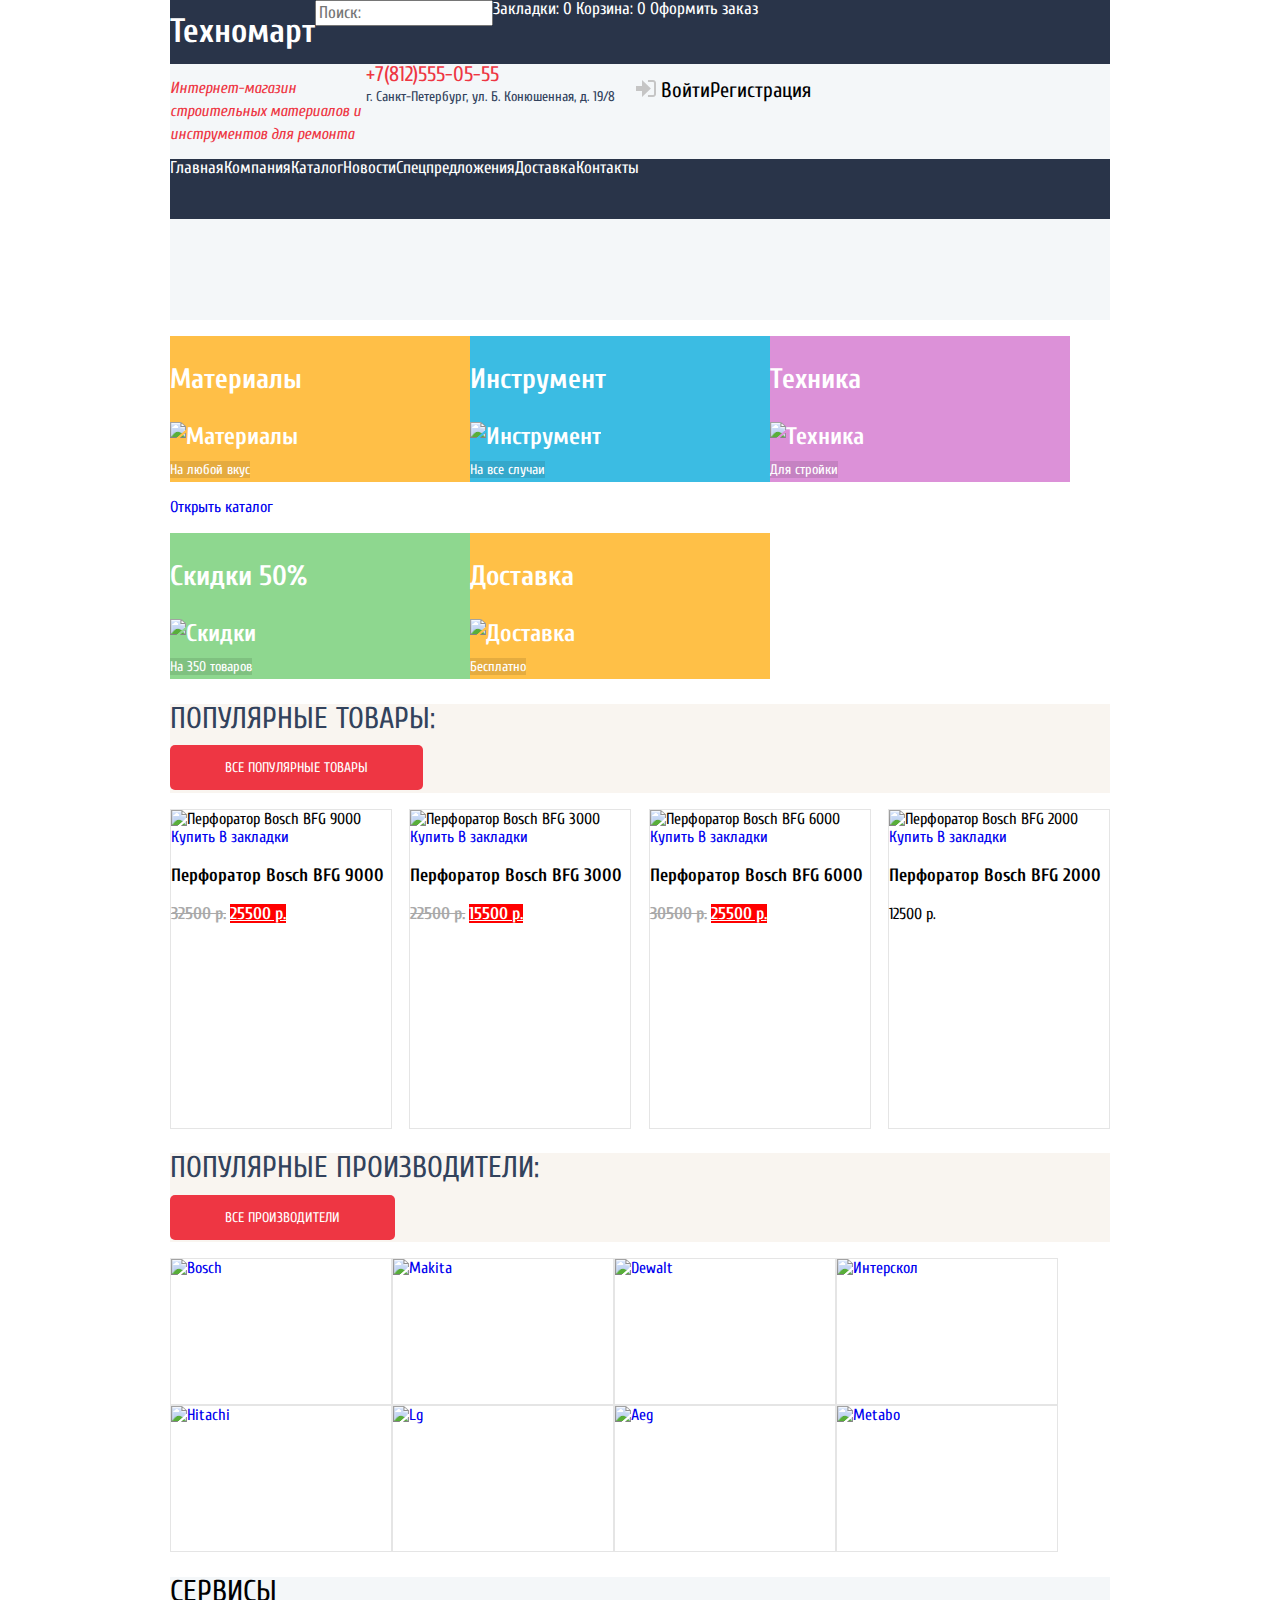
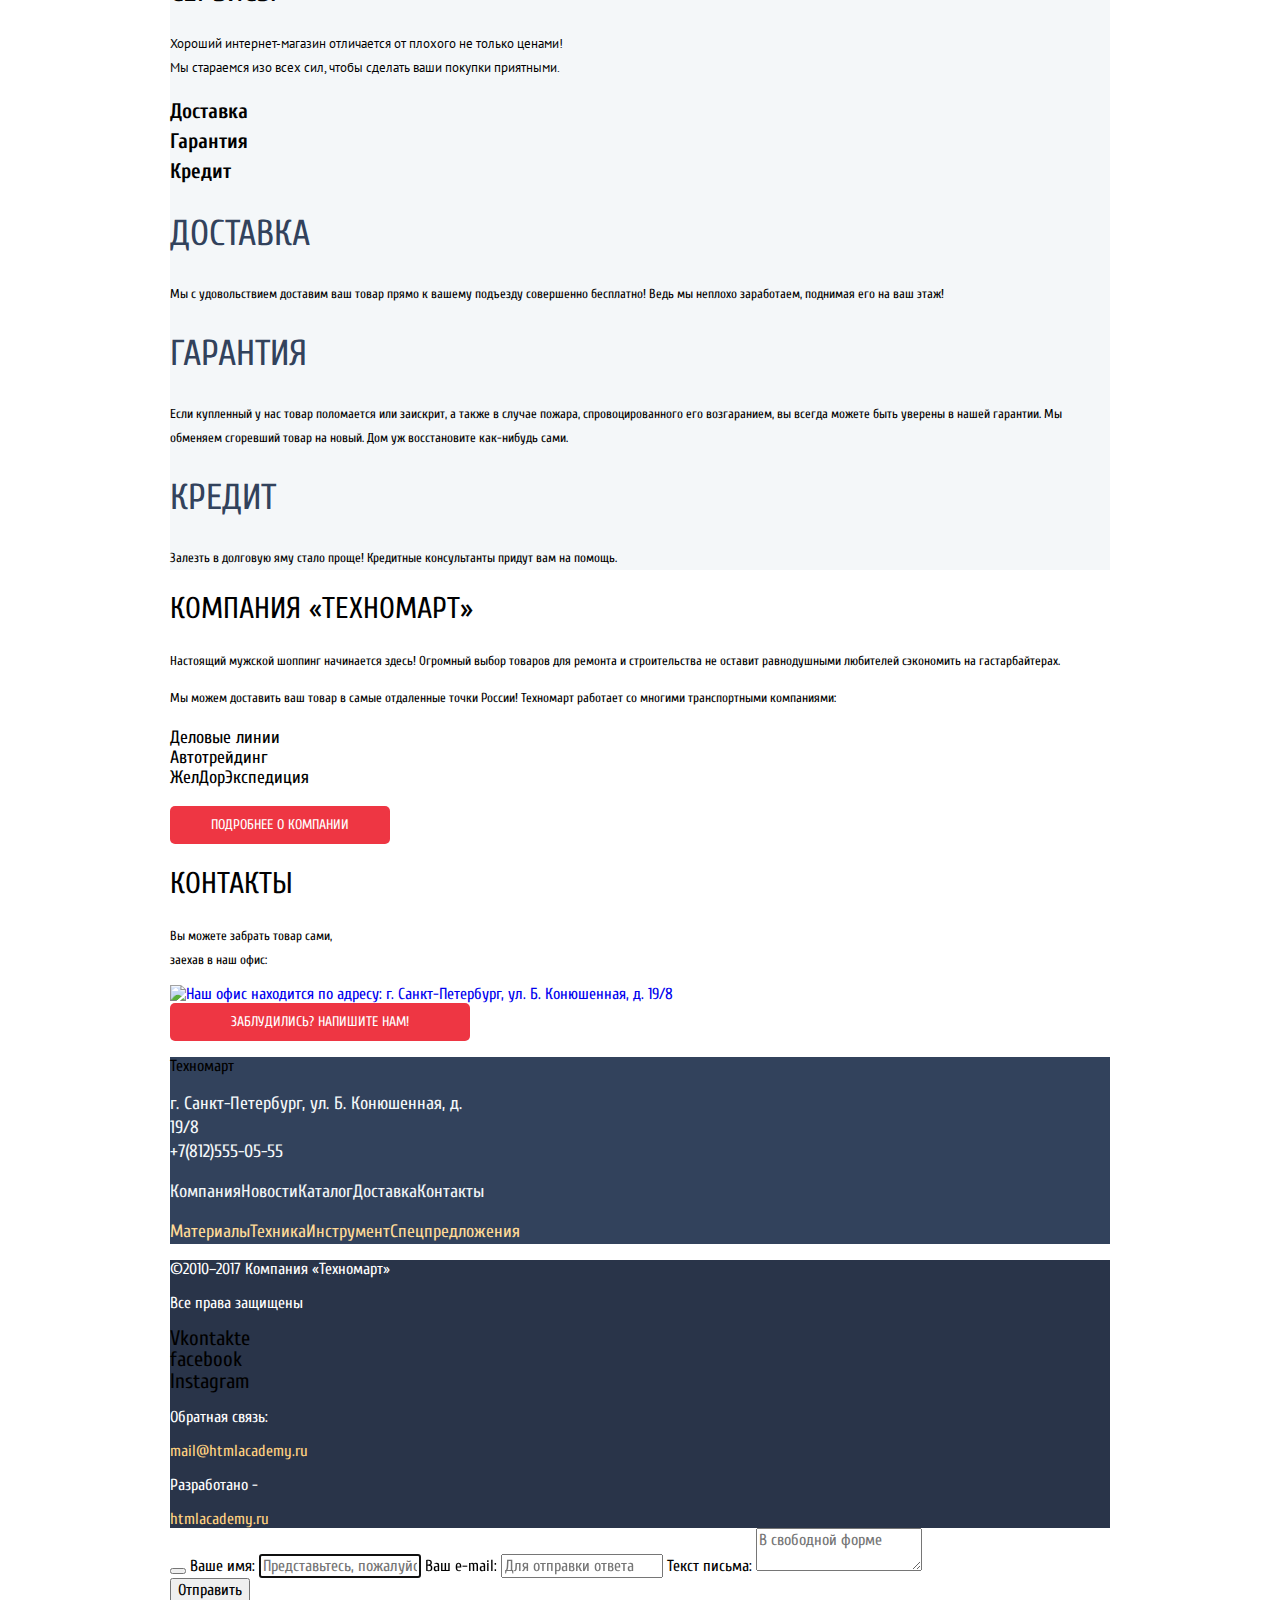
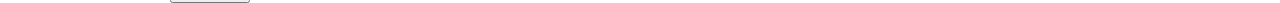
==== index.html @ 0d4d7a2b "Базовая стилизация" ====
<!DOCTYPE html>
<html lang="ru">

<head>
  <meta charset="utf-8">
  <title>HTML Academy: Техномарт</title>
  <link href="https://fonts.googleapis.com/css?family=Cuprum:400,400i,700,700i&display=swap&subset=cyrillic"
    rel="stylesheet">
  <link href="https://fonts.googleapis.com/css?family=PT+Sans:400,400i,700,700i&display=swap&subset=cyrillic"
    rel="stylesheet">
  <link rel="stylesheet" href="css/normalize.css">
  <link rel="stylesheet" href="css/style.css">
</head>

<body>
  <header class="main-header">
    <section class="header-top">
      <h1>Техномарт</h1>
      <form action="#" method="GET">
        <input type="search" placeholder="Поиск:">
      </form>
      <div class="buy-content">
        <a href="#">Закладки: 0</a>
        <a href="#">Корзина: 0</a>
        <a href="#">Оформить заказ</a>
      </div>
    </section>
    <section>
      <div class="header-middle">
        <h2 class="store-description">Интернет-магазин строительных материалов и инструментов для ремонта</h2>
        <div class="header-contats">
          <a href="tel:+78125550555">+7(812)555-05-55</a>
          <address class="header-address">г. Санкт-Петербург, ул. Б. Конюшенная, д. 19/8</address>
        </div>
        <ul class="user-navigation">
          <li>
            <a href="#">
              <svg version="1.1" x="0px" y="0px" width="20px" height="17px" viewBox="0 0 20 17"
                enable-background="new 0 0 20 17" xml:space="preserve">
                <g>
                  <polygon fill="#c5c5c5" points="14.875,8.5 6,0 6,6 0,6 0,11 6,11 6,17 	"></polygon>
                </g>
                <path fill="#c5c5c5" d="M16.986,15.01h-5.027V17h5.027c2.178,0,3.004-1.81,3.029-3.026V3.028C19.99,1.811,19.164,0,16.986,0h-5.027
							v1.99h5.027c0.839,0,0.992,0.681,1.01,1.057v10.904C17.979,14.327,17.825,15.01,16.986,15.01z"></path>
              </svg>
              <span>Войти</span>
            </a>
          </li>
          <li><a href="#">Регистрация</a></li>
        </ul>
      </div>
      <nav class="main-navigation">
        <ul class="site-navigation">
          <li><a>Главная</a></li>
          <li><a href="#">Компания</a></li>
          <li><a href="catalog.html">Каталог</a></li>
          <li><a href="#">Новости</a></li>
          <li><a href="#">Спецпредложения</a></li>
          <li><a href="#">Доставка</a></li>
          <li><a href="#">Контакты</a></li>
        </ul>
      </nav>
    </section>
  </header>
  <main>
    <section>
      <ul class="category">
        <li class="category-materials">
          <h3>Материалы</h3>
          <div class="block-category">
            <img src="img/icon-1.png" width="44" height="65" alt="Материалы">
          </div>
          <a href="#" class="button-category">На любой вкус</a>
        </li>
        <li class="category-tools">
          <h3>Инструмент</h3>
          <div>
            <img src="img/icon-2.png" width="75" height="61" alt="Инструмент">
          </div>
          <a href="#" class="button-category">На все случаи</a>
        </li>
        <li class="category-technics">
          <h3>Техника</h3>
          <div>
            <img src="img/icon-3.png" width="78" height="62" alt="Техника">
          </div>
          <a href="#" class="button-category">Для стройки</a>
        </li>
      </ul>
    </section>
    <section>
      <div class="slider">
        <!--Здесь будет слайдер с кнопками-->
        <a href="catalog.html">Открыть каталог</a>
      </div>
      <div>
        <ul class="category">
          <li class="category-discounts">
            <h3>Скидки 50%</h3>
            <div>
              <img src="img/icon-4.png" width="59" height="72" alt="Скидки">
            </div>
            <a href="#" class="button-category">На 350 товаров</a>
          </li>
          <li class="category-delivery">
            <h3>Доставка</h3>
            <div>
              <img src="img/icon-5.png" width="78" height="63" alt="Доставка">
            </div>
            <a href="#" class="button-category">Бесплатно</a>
          </li>
        </ul>
      </div>
    </section>
    <section>
      <div class="popular-product">
        <h2>Популярные товары:</h2>
        <a href="#">Все популярные товары</a>
      </div>
      <div class="popular-catalog">
        <ul class="catalog-list">
          <li class="catalog-item">
            <img src="img/bfg-9000.jpg" width="184" height="164" alt="Перфоратор Bosch BFG 9000">
            <div>
              <a href="#">Купить</a>
              <a href="#">В закладки</a>
            </div>
            <h3><a href="#" class="item-header">Перфоратор Bosch BFG 9000</a></h3>
            <del>32500 р.</del>
            <ins>25500 р.</ins>
          </li>
          <li class="catalog-item">
            <img src="img/bfg-3000.jpg" width="127" height="112" alt="Перфоратор Bosch BFG 3000">
            <div>
              <a href="#">Купить</a>
              <a href="#">В закладки</a>
            </div>
            <h3><a href="#" class="item-header">Перфоратор Bosch BFG 3000</a></h3>
            <del>22500 р.</del>
            <ins>15500 р.</ins>
          </li>
          <li class="catalog-item">
            <img src="img/bfg-6000.jpg" width="144" height="128" alt="Перфоратор Bosch BFG 6000">
            <div>
              <a href="#">Купить</a>
              <a href="#">В закладки</a>
            </div>
            <h3><a href="#" class="item-header">Перфоратор Bosch BFG 6000</a></h3>
            <del>30500 р.</del>
            <ins>25500 р.</ins>
          </li>
          <li class="catalog-item">
            <img src="img/bfg-2000.jpg" width="127" height="112" alt="Перфоратор Bosch BFG 2000">
            <div>
              <a href="#">Купить</a>
              <a href="#">В закладки</a>
            </div>
            <h3><a href="#" class="item-header">Перфоратор Bosch BFG 2000</a></h3>
            <p>12500 р.</p>
          </li>
        </ul>
      </div>
    </section>
    <section>
      <div class="popular-manufacturer">
        <h2>Популярные производители:</h2>
        <a href="#">Все производители</a>
      </div>
      <div>
        <ul class="manufacturer-list">
          <li class="manufacturer-item"><a href="#"><img src="img/bosch.jpg" width="126" height="37" alt="Bosch"></a>
          </li>
          <li class="manufacturer-item"><a href="#"><img src="img/makita.jpg" width="123" height="40" alt="Makita"></a>
          </li>
          <li class="manufacturer-item"><a href="#"><img src="img/dewalt.jpg" width="146" height="44" alt="Dewalt"></a>
          </li>
          <li class="manufacturer-item"><a href="#"><img src="img/interskol.jpg" width="200" height="88"
                alt="Интерскол"></a></li>
          <li class="manufacturer-item"><a href="#"><img src="img/hitachi.jpg" width="168" height="31"
                alt="Hitachi"></a></li>
          <li class="manufacturer-item"><a href="#"><img src="img/lg.jpg" width="121" height="73" alt="Lg"></a></li>
          <li class="manufacturer-item"><a href="#"><img src="img/aeg.jpg" width="151" height="96" alt="Aeg"></a></li>
          <li class="manufacturer-item"><a href="#"><img src="img/metabo.jpg" width="204" height="69" alt="Metabo"></a>
          </li>
        </ul>
      </div>
    </section>
    <section class="service-section">
      <div class="service">
        <h2>Сервисы</h2>
        <p>Хороший интернет-магазин отличается от плохого не только ценами! Мы стараемся изо всех сил, чтобы сделать
          ваши покупки приятными.</p>
      </div>
      <div>
        <ul class="advantage-list">
          <li><label class="advantage-header">Доставка</label></li>
          <li><label class="advantage-header">Гарантия</label></li>
          <li><label class="advantage-header">Кредит</label></li>
        </ul>
      </div>
      <div>
        <ul>
          <li class="advantage-section">
            <h2>Доставка</h2>
            <p>Мы с удовольствием доставим ваш товар прямо к вашему подъезду совершенно бесплатно! Ведь мы неплохо
              заработаем, поднимая его на ваш этаж!</p>
          </li>
          <li class="advantage-section">
            <h2>Гарантия</h2>
            <p>Если купленный у нас товар поломается или заискрит,
              а также в случае пожара, спровоцированного его возгаранием, вы всегда можете быть уверены в нашей
              гарантии.
              Мы обменяем сгоревший товар на новый. Дом уж восстановите как-нибудь сами.
            </p>
          </li>
          <li class="advantage-section">
            <h2>Кредит</h2>
            <p>Залезть в долговую яму стало проще! Кредитные консультанты придут вам на помощь.</p>
          </li>
        </ul>
      </div>
    </section>
    <section class="about-company">
      <div class="about-delivery">
        <h2>Компания &laquo;Техномарт&raquo;</h2>
        <p>Настоящий мужской шоппинг начинается здесь! Огромный выбор товаров для ремонта и строительства не оставит
          равнодушными любителей сэкономить на гастарбайтерах.</p>
        <p>Мы можем доставить ваш товар в самые отдаленные точки России! Техномарт работает со многими транспортными
          компаниями:</p>
        <ul class="delivery-company">
          <li>Деловые линии</li>
          <li>Автотрейдинг</li>
          <li>ЖелДорЭкспедиция</li>
        </ul>
        <a href="#" class="btn-about-company">Подробнее о компании</a>
      </div>
      <div class="about-contacts">
        <h2>Контакты</h2>
        <p>Вы можете забрать товар сами,
          заехав в наш офис:
        </p>
        <a href="img/map.jpg">
          <img src="img/mini-map.jpg" width="300" height="158"
            alt="Наш офис находится по адресу: г. Санкт-Петербург, ул. Б. Конюшенная, д. 19/8">
        </a>
        <!--<div class="modal-map modal-content-show-map">
          <button class="modal-content-close-map" type="button"></button>
          <iframe src="https://www.google.com/maps/embed?pb=!1m18!1m12!1m3!1d594.1898431367896!2d30.32281709519088!3d59.938639343398236!2m3!1f0!2f0!3f0!3m2!1i1024!2i768!4f13.1!3m3!1m2!1s0x4696310fca5ba729%3A0xea9c53d4493c879f!2z0JHQvtC70YzRiNCw0Y8g0JrQvtC90Y7RiNC10L3QvdCw0Y8g0YPQuy4sIDE5LCDQodCw0L3QutGCLdCf0LXRgtC10YDQsdGD0YDQsywgMTkxMTg2!5e0!3m2!1sru!2sru!4v1460921418112" width="940" height="448" frameborder="0" style="border:0" allowfullscreen="">
          </iframe>
        </div> -->
        <a href="#" class="feedback">Заблудились? Напишите нам!</a>
      </div>
    </section>
  </main>
  <footer>
    <div class="footer-head">
      <div class="footer-contacts">
        <p>Техномарт</p>
        <address>г. Санкт-Петербург, ул. Б. Конюшенная, д. 19/8</address>
        <a href="tel:+78125550555">+7(812)555-05-55</a>
      </div>
      <div>
        <ul class="footer-nav">
          <li><a href="#">Компания</a></li>
          <li><a href="#">Новости</a></li>
          <li><a href="catalog.html">Каталог</a></li>
          <li><a href="#">Доставка</a></li>
          <li><a href="#">Контакты</a></li>
        </ul>
        <ul class="footer-catalog">
          <li><a href="#">Материалы</a></li>
          <li><a href="#">Техника</a></li>
          <li><a href="#">Инструмент</a></li>
          <li><a href="#">Спецпредложения</a></li>
        </ul>
      </div>
    </div>
    <div class="footer-bottom">
      <div class="copyright">
        <p>&copy;2010–2017 Компания «Техномарт»</p>
        <p>Все права защищены</p>
      </div>
      <div class="social-block">
        <ul class="social-list">
          <li><a href="#" aria-label="Наша страница во Вконтакте"><span>Vkontakte</span></a></li>
          <li><a href="#" aria-label="Наша страница в Фейсбук"><span>facebook</span></a></li>
          <li><a href="#" aria-label="Наша страница в Инстаграм"><span>Instagram</span></a></li>
        </ul>
      </div>
      <div>
        <div class="footer-mail">
          <p>Обратная связь:</p>
          <a href="mailto:mail@htmlacademy.ru">mail@htmlacademy.ru</a>
        </div>
        <div class="footer-developer">
          <p>Разработано -</p>
          <a href="https://htmlacademy.ru/intensive/htmlcss">htmlacademy.ru</a>
        </div>
      </div>
    </div>
  </footer>
  <div class="modal">
    <form action="https://echo.htmlacademy.ru" method="POST">
      <button type="button"></button>
      <label for="user-name">Ваше имя:</label>
      <input type="text" name="user-name" id="user-name" placeholder="Представьтесь, пожалуйста" required autofocus>
      <label for="user-email">Ваш e-mail:</label>
      <input type="email" name="user-email" id="user-email" placeholder="Для отправки ответа" required>
      <label for="inscription-text">Текст письма:</label>
      <textarea name="text" id="inscription-text" placeholder="В свободной форме" required></textarea>
      <div>
        <button type="submit">Отправить</button>
      </div>
    </form>
  </div>
</body>

</html>
---- css/style.css ----
body {
  font-family: "Cuprum", Arial, sans-serif;
  margin: 0;
  padding: 0;

  margin-left: auto;
  margin-right: auto;
  box-sizing: border-box;
  width: 940px;
}

img {
  max-width: 100%;
  height: auto;
}

a {
  text-decoration: none;
}

ul {
  padding-inline-start: 0;
}

.visually-hidden:not(:focus):not(:active),
input[type="checkbox"].visually-hidden,
input[type="radio"].visually-hidden {
   position: absolute;
   width: 1px;
   height: 1px;
   margin: -1px;
   border: 0;
   padding: 0;
   white-space: nowrap;
   -webkit-clip-path: inset(100%);
          clip-path: inset(100%);
   clip: rect(0 0 0 0);
   overflow: hidden;
}

.main-header {
  background-color: #f4f7f9;
  min-height: 320px;
}

.header-top {
  font-size: 17px;
  line-height: 18px;
  font-weight: 400;
  color: #ffffff;

  background-color: #293449;
  display: flex;
}

.header-middle {
  display: flex;
  width: 940px;
  margin: 0 auto;
}

.store-description {
  font-size: 16px;
  line-height: 23px;
  font-weight: 400;
  color: #ee3643;
  width: 196px;
  font-style: italic;
}

.header-contats {
  width: 270px;
}

.header-contats a {
  font-size: 21px;
  font-weight: 400;
  line-height: 21px;
  color: #ee3643;
}

.buy-content a {
  font-size: 17px;
  font-weight: 400;
  line-height: 18px;
  color: #ffffff;
}
.header-address {
  font-size: 14px;
  line-height: 24px;
  font-weight: 400;
  color: #32425c;
}

.user-navigation {
  list-style: none;
  display: flex;
  color: #000000;
}

.user-navigation a, span {
  font-size: 21px;
  line-height: 21px;
  font-weight: 400;
  color: #000000;
}

.site-navigation {
  color: #ffffff;
  list-style: none;
  display: flex;
  background-color: #293449;
  width: 940px;
  min-height: 60px;
  margin: 0 auto;
  padding-inline-start: 0;
}

.site-navigation a {
  font-size: 17px;
  line-height: 17px;
  font-weight: 400;
  color: #ffffff;
}

.category {
  display: flex;
  list-style: none;
}

.category li {
  font-size: 24px;
  line-height: 30px;
  font-weight: 700;
  line-height: 30px;
  width: 300px;
  min-height: 123px;
  color: #ffffff;
}

.category-materials {
  background-color: #ffbf47;
}

.category-tools {
  background-color: #3bbce3;
}

.category-technics {
  background-color: #dc91d8;
}

.category-discounts {
  background-color: #8ed78f;
}

.category-delivery {
  background-color: #ffc047;
}

.button-category {
  font-size: 14px;
  font-weight: 400;
  line-height: 18px;
  color: #ffffff;

  width: 135px;
  height: 38px;
  background: rgba(0,0,0,.1);
}

.popular-product,
.popular-manufacturer {
  background-color: #f9f5f0;
  width: 940px;
  min-height: 89px;
}

.popular-product h2,
.popular-manufacturer h2 {
  font-size: 30px;
  font-weight: 400;
  line-height: 30px;
  color: #32425c;
  text-transform: uppercase;
  margin-right: auto;
}

.popular-product a,
.popular-manufacturer a {
  font-size: 14px;
  font-weight: 400;
  line-height: 18px;
  color: #ffffff;
  text-transform: uppercase;

  padding: 14px 55px;
  background-color: #ee3643;
  border-radius: 5px;
}

.catalog-list {
  list-style: none;
  display: flex;
  justify-content: space-between;
}

.catalog-item {
  width: 220px;
  min-height: 318px;
  border: 1px solid #e5e5e5;
}

.item-header {
  font-size: 18px;
  font-weight: 700;
  line-height: 20px;
  color: #000000;
}

.catalog-item del {
  font-size: 17px;
  font-weight: 700;
  line-height: 18px;
  color: #a9a9a9;
}

.catalog-item ins {
  font-size: 17px;
  font-weight: 700;
  line-height: 18px;
  color: #ffffff;
  background-color: red;
}

.manufacturer-list {
  list-style: none;
  display: flex;
  flex-wrap: wrap;
}

.manufacturer-item {
  width: 220px;
  height: 145px;
  border: 1px solid #e5e5e5;
}

.service h2 {
  font-size: 30px;
  font-weight: 400;
  line-height: 30px;
  color: #000000;
  text-transform: uppercase;
}

.service p {
  font-family: "PT Sans", Arial, sans-serif;
  font-size: 13px;
  font-weight: 400;
  line-height: 24px;
  color: #000000;
  width: 398px;
}

.advantage-header {
  font-size: 21px;
  font-weight: 700;
  line-height: 30px;
}

.advantage-list {
  list-style: none;
}

.advantage-section {
  list-style: none;
}

.advantage-section h2 {
  font-size: 36px;
  font-weight: 400;
  line-height: 36px;
  color: #32425c;
  text-transform: uppercase;
}

.advantage-section p {
  font-size: 13px;
  font-weight: 400;
  line-height: 24px;
  color: #000000;
}

.service-section {
  background-color: #f4f7f9;
}

.about-delivery h2,
.about-contacts h2 {
  font-size: 30px;
  font-weight: 400;
  line-height: 30px;
  color: #000000;
  text-transform: uppercase;
}

.about-delivery p {
  font-size: 13px;
  font-weight: 400;
  line-height: 24px;
  color: #000000;
}

.delivery-company {
  font-size: 18px;
  font-weight: 400;
  line-height: 20px;
  list-style: none;
}

.btn-about-company,
.feedback {
  font-size: 14px;
  font-weight: 400;
  line-height: 18px;
  color: #ffffff;
  text-transform: uppercase;
  text-align: center;
  display: block;
  padding: 10px 0;
  background-color: #ee3643;
  border-radius: 5px;
  width: 220px;
}

.about-contacts p {
  font-size: 13px;
  font-weight: 400;
  line-height: 24px;
  color: #000000;
  width: 179px;
}

.feedback {
  width: 300px;
}

.footer-head {
  background-color: #32425c;
}

.footer-contacts a, address {
  font-size: 18px;
  font-weight: 400;
  line-height: 24px;
  font-style: normal;
  color: #f3f7f9;
  width: 323px;
}

.footer-nav,
.footer-catalog {
  list-style: none;
  display: flex;
}

.footer-nav li>a {
  list-style: none;
  font-size: 18px;
  font-weight: 400;
  line-height: 24px;
  color: #f1f5f7;
}

.footer-catalog li>a {
  list-style: none;
  font-size: 18px;
  font-weight: 400;
  line-height: 24px;
  color: #ffda96;
}

.footer-bottom {
  background-color: #293449;
}

.copyright {
  font-size: 16px;
  font-weight: 400;
  line-height: 18px;
  color: #ffffff;
}

.social-list {
  list-style: none;
}

.footer-mail,
.footer-developer {
  font-size: 16px;
  font-weight: 400;
  line-height: 18px;
}

.footer-mail p,
.footer-developer p {
  color: #ffffff;
}

.footer-mail a,
.footer-developer a {
  color: #ffd180;
}

.breadcrumb {
  list-style: none;
}

.breadcrumb-item  {
  font-family: "PT Sans", Arial, sans-serif;
  font-size: 13px;
  font-weight: 400;
  line-height: 18px;
  color: #000000;
  text-transform: uppercase;
}

.breadcrumb-item a  {
  color: #000000;
}

.perforators {
  min-height: 89px;
  background-color: #f2f6f8;
}

.perforators h2 {
  font-size: 30px;
  font-weight: 400;
  line-height: 30px;
  color: #32425c;
  text-transform: uppercase;
}

.manufacturers-list {
  list-style: none;
}

.manufacturers-item label,
.power-item label {
  font-family: "PT Sans", Arial, sans-serif;
  font-size: 15px;
  font-weight: 400;
  line-height: 20px;
  color: #000000;
  text-transform: uppercase;
}

.manufacturers-title,
.power-title {
  font-family: "PT Sans", Arial, sans-serif;
  font-size: 17px;
  font-weight: 700;
  line-height: 30px;
  color: #000000;
  text-transform: uppercase;
}

.power-list {
  list-style: none;
}

.btn-filter {
  font-family: "PT Sans", Arial, sans-serif;
  font-size: 13px;
  font-weight: 400;
  line-height: 18px;
  text-transform: uppercase;
  width: 140px;
  height: 38px;
  background-color: #ffffff;
  border: 1px solid #e5e5e5;
}

.catalog-wrap {
  flex-wrap: wrap;
}

.about-perforators {
  min-height: 261px;
  background-color: #f4f7f9;
}

.about-perforators h2 {
  font-size: 30px;
  font-weight: 400;
  line-height: 30px;
  text-transform: uppercase;
  color: #000000;
}

.about-perforators p {
  font-family: "PT Sans", Arial, sans-serif;
  font-size: 13px;
  font-weight: 400;
  line-height: 24px;
  color: #000000;
  width: 911px;
}

.pagination-list {
  list-style: none;
  display: flex;
}

.pagination-item,
.pagination-item-current {
  font-family: "PT Sans", Arial, sans-serif;
  font-size: 13px;
  font-weight: 400;
  line-height: 18px;
  text-transform: uppercase;
}

 .pagination-item a,
.pagination-item-current a {
  display: block;
  color: #000000;
  border-radius: 4px;

  padding: 10px 14px;
}

.pagination-item a {
  border: 1px solid #e5e5e5;
}


.pagination-item-current,
.pagination-list .pagination-item:not(:last-child) {
  margin-right: 11px;
}

.pagination-item-current {
  color: #fef5f6;
  background-color: #ee3643;
  border: 1px solid #ee3643;
}

.sort {
  width: 700px;
  height: 38px;
  background-color: #f7f3ec;
  display: flex;
}

.sort a,
.sort-header {
  font-family: "PT Sans", Arial, sans-serif;
  font-size: 13px;
  font-weight: 400;
  line-height: 18px;
  text-transform: uppercase;
}

.sort-price {
  color: #ee3643;
}

.sort-type,
.sort-functional {
  color: rgba(0, 0, 0, 0.3);
}
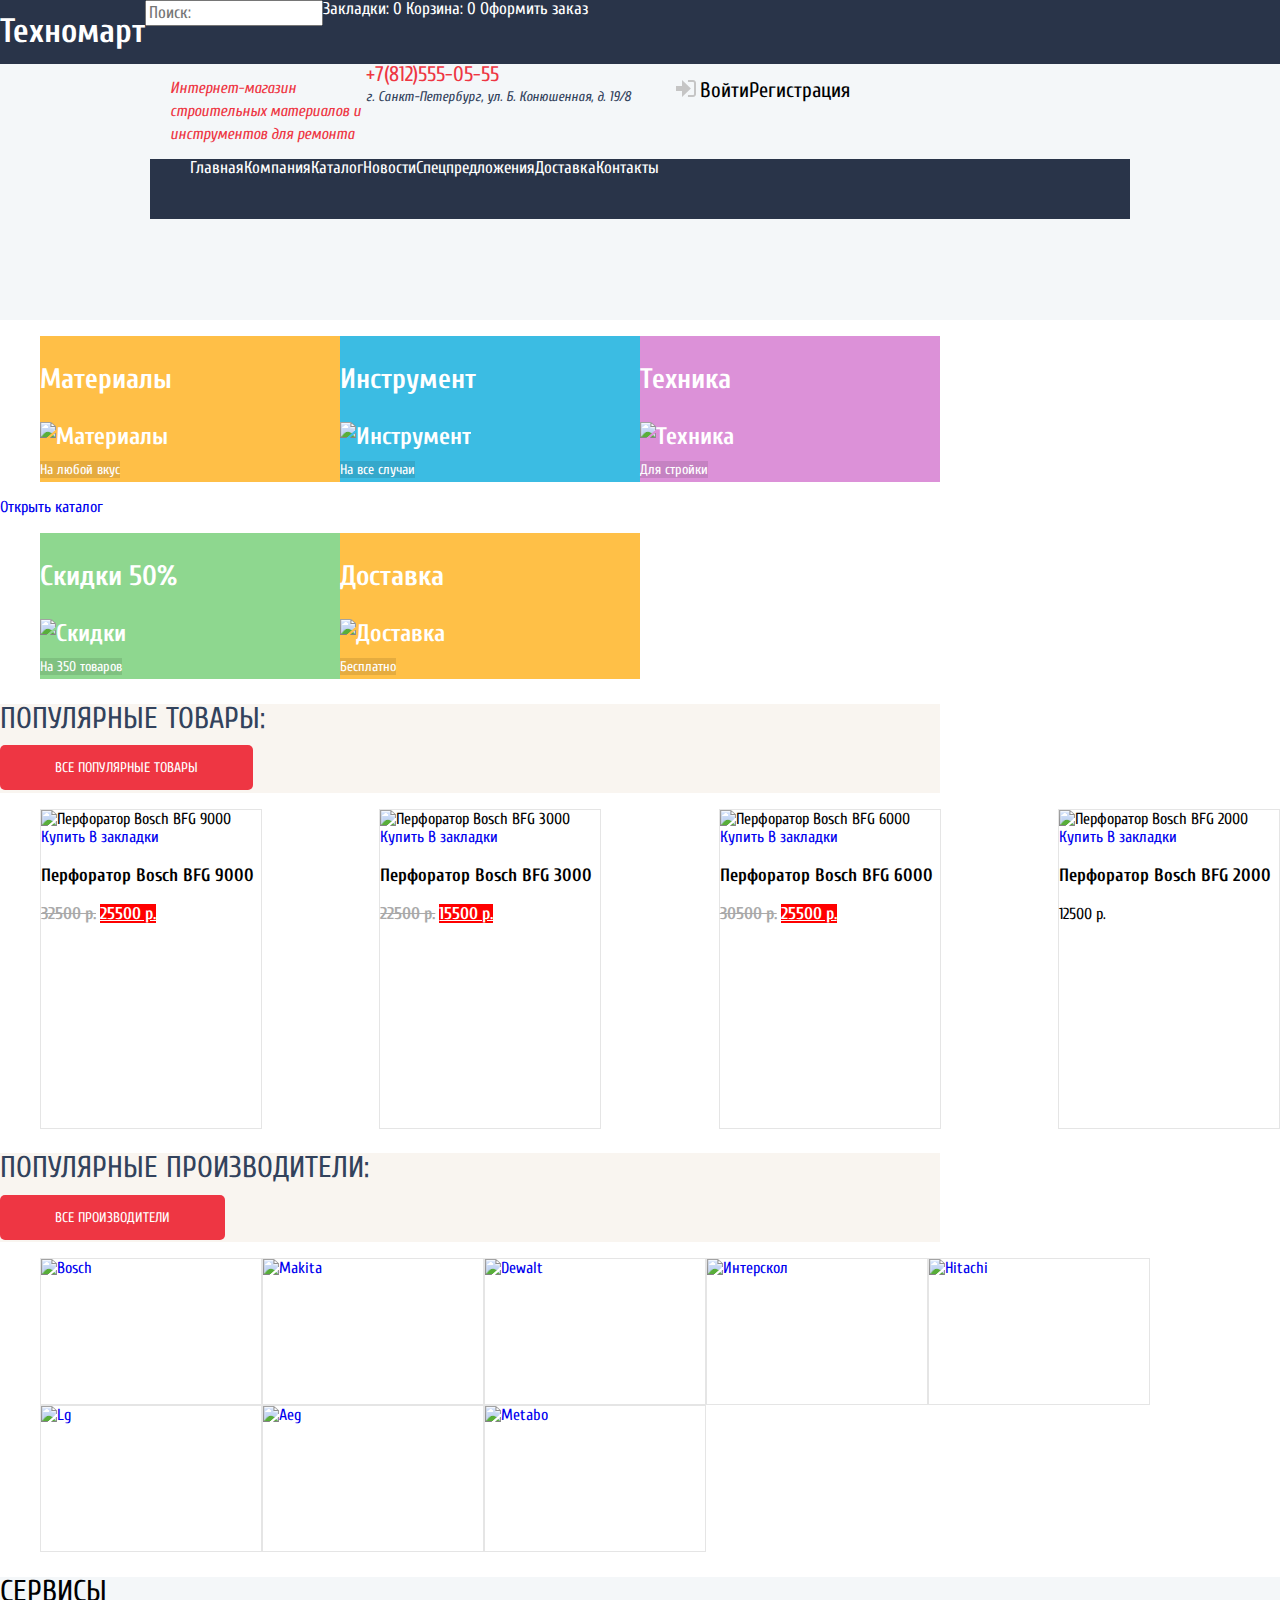
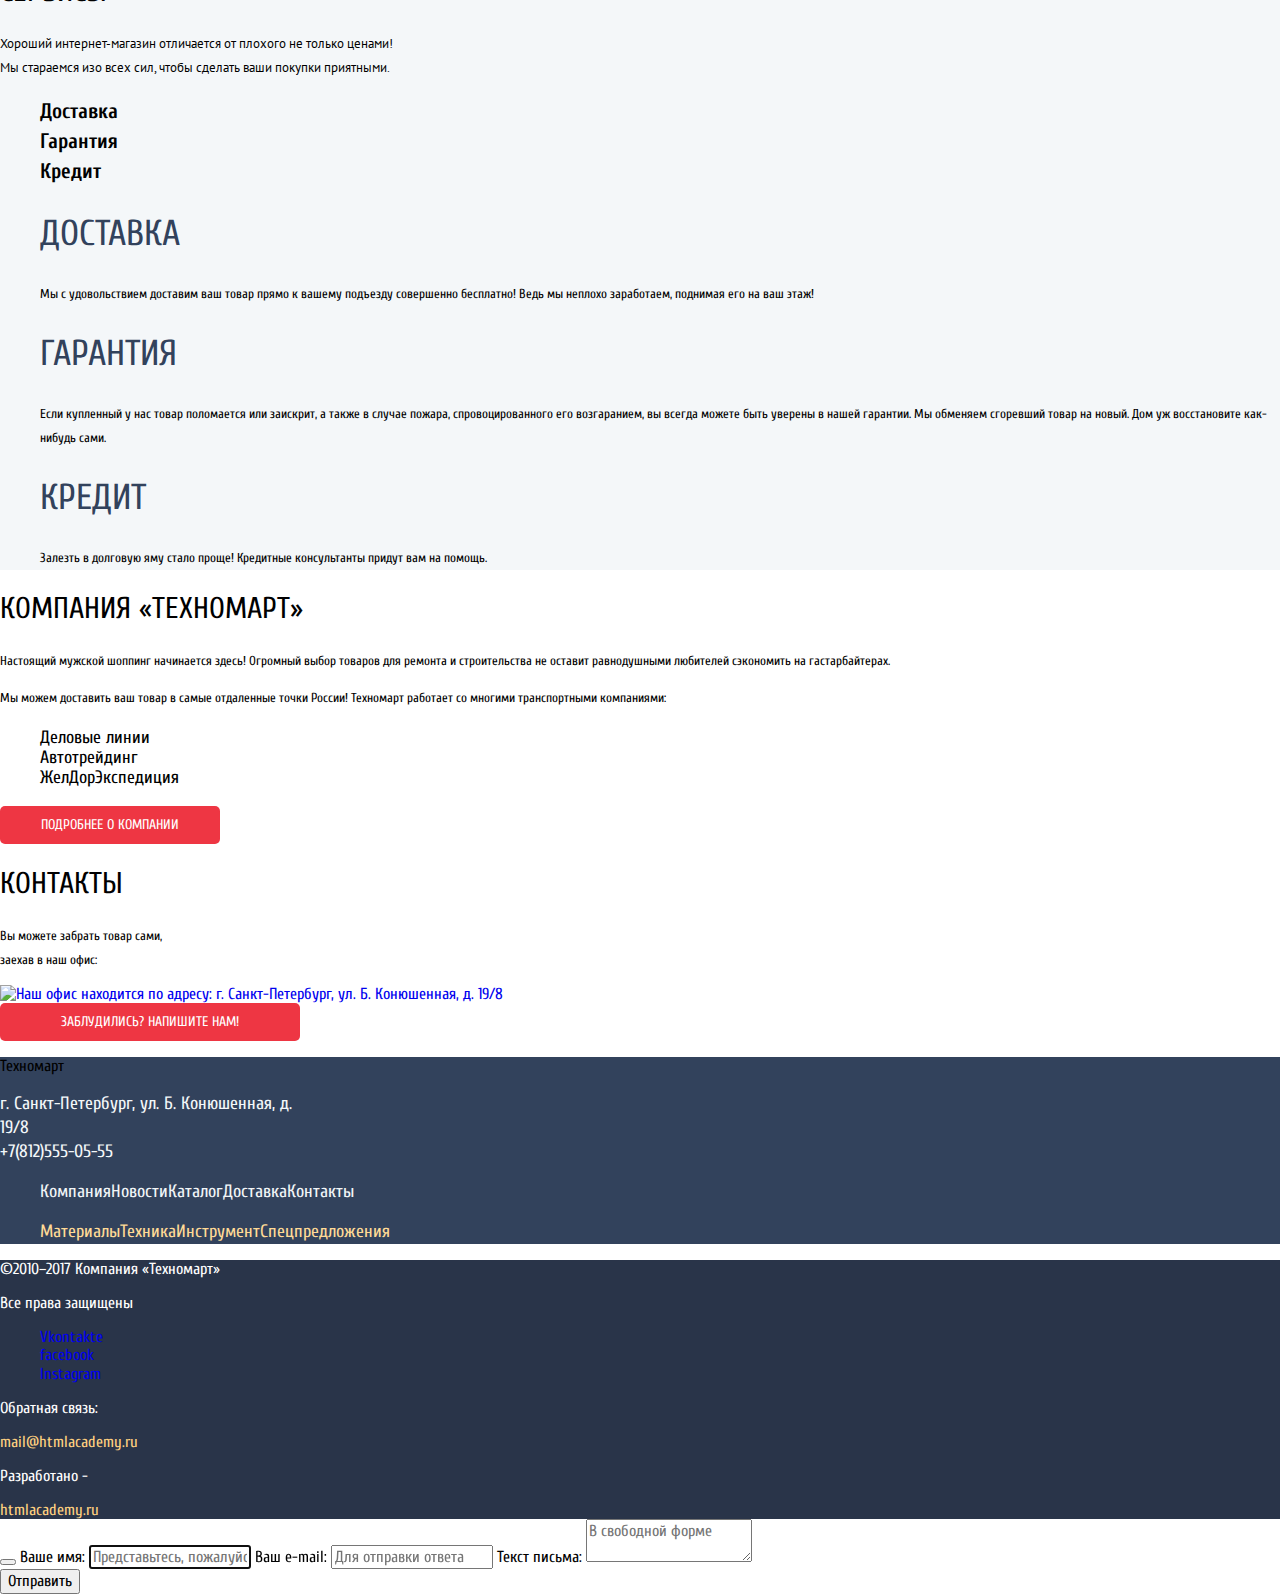
==== commit 623b8aff: "Базовая стилизация-2" ====
--- a/index.html
+++ b/index.html
@@ -1,17 +1,12 @@
 <!DOCTYPE html>
 <html lang="ru">
-
 <head>
   <meta charset="utf-8">
   <title>HTML Academy: Техномарт</title>
-  <link href="https://fonts.googleapis.com/css?family=Cuprum:400,400i,700,700i&display=swap&subset=cyrillic"
-    rel="stylesheet">
-  <link href="https://fonts.googleapis.com/css?family=PT+Sans:400,400i,700,700i&display=swap&subset=cyrillic"
-    rel="stylesheet">
+  <link href="https://fonts.googleapis.com/css?family=Cuprum:400,400i,700,700i%7CPT+Sans:400,400i,700,700i&display=swap&subset=cyrillic" rel="stylesheet">
   <link rel="stylesheet" href="css/normalize.css">
   <link rel="stylesheet" href="css/style.css">
 </head>
-
 <body>
   <header class="main-header">
     <section class="header-top">
@@ -28,7 +23,7 @@
     <section>
       <div class="header-middle">
         <h2 class="store-description">Интернет-магазин строительных материалов и инструментов для ремонта</h2>
-        <div class="header-contats">
+        <div class="header-contacts">
           <a href="tel:+78125550555">+7(812)555-05-55</a>
           <address class="header-address">г. Санкт-Петербург, ул. Б. Конюшенная, д. 19/8</address>
         </div>
@@ -43,10 +38,10 @@
                 <path fill="#c5c5c5" d="M16.986,15.01h-5.027V17h5.027c2.178,0,3.004-1.81,3.029-3.026V3.028C19.99,1.811,19.164,0,16.986,0h-5.027
 							v1.99h5.027c0.839,0,0.992,0.681,1.01,1.057v10.904C17.979,14.327,17.825,15.01,16.986,15.01z"></path>
               </svg>
-              <span>Войти</span>
+              <span class="user-entrance">Войти</span>
             </a>
           </li>
-          <li><a href="#">Регистрация</a></li>
+          <li><a href="#" class="user-registration">Регистрация</a></li>
         </ul>
       </div>
       <nav class="main-navigation">
@@ -256,22 +251,22 @@
     <div class="footer-head">
       <div class="footer-contacts">
         <p>Техномарт</p>
-        <address>г. Санкт-Петербург, ул. Б. Конюшенная, д. 19/8</address>
-        <a href="tel:+78125550555">+7(812)555-05-55</a>
+        <address class="footer-address">г. Санкт-Петербург, ул. Б. Конюшенная, д. 19/8</address>
+        <a href="tel:+78125550555" class="footer-telephone">+7(812)555-05-55</a>
       </div>
       <div>
         <ul class="footer-nav">
-          <li><a href="#">Компания</a></li>
-          <li><a href="#">Новости</a></li>
-          <li><a href="catalog.html">Каталог</a></li>
-          <li><a href="#">Доставка</a></li>
-          <li><a href="#">Контакты</a></li>
+          <li class="footer-nav-item"><a href="#">Компания</a></li>
+          <li class="footer-nav-item"><a href="#">Новости</a></li>
+          <li class="footer-nav-item"><a href="catalog.html">Каталог</a></li>
+          <li class="footer-nav-item"><a href="#">Доставка</a></li>
+          <li class="footer-nav-item"><a href="#">Контакты</a></li>
         </ul>
         <ul class="footer-catalog">
-          <li><a href="#">Материалы</a></li>
-          <li><a href="#">Техника</a></li>
-          <li><a href="#">Инструмент</a></li>
-          <li><a href="#">Спецпредложения</a></li>
+          <li class="footer-catalog-item"><a href="#">Материалы</a></li>
+          <li class="footer-catalog-item"><a href="#">Техника</a></li>
+          <li class="footer-catalog-item"><a href="#">Инструмент</a></li>
+          <li class="footer-catalog-item"><a href="#">Спецпредложения</a></li>
         </ul>
       </div>
     </div>
@@ -314,5 +309,4 @@
     </form>
   </div>
 </body>
-
 </html>
--- a/css/style.css
+++ b/css/style.css
@@ -1,12 +1,10 @@
 body {
   font-family: "Cuprum", Arial, sans-serif;
   margin: 0;
-  padding: 0;
 
   margin-left: auto;
   margin-right: auto;
   box-sizing: border-box;
-  width: 940px;
 }
 
 img {
@@ -16,10 +14,6 @@
 
 a {
   text-decoration: none;
-}
-
-ul {
-  padding-inline-start: 0;
 }
 
 .visually-hidden:not(:focus):not(:active),
@@ -68,11 +62,11 @@
   font-style: italic;
 }
 
-.header-contats {
+.header-contacts {
   width: 270px;
 }
 
-.header-contats a {
+.header-contacts a {
   font-size: 21px;
   font-weight: 400;
   line-height: 21px;
@@ -85,6 +79,7 @@
   line-height: 18px;
   color: #ffffff;
 }
+
 .header-address {
   font-size: 14px;
   line-height: 24px;
@@ -98,7 +93,8 @@
   color: #000000;
 }
 
-.user-navigation a, span {
+.user-entrance,
+.user-registration {
   font-size: 21px;
   line-height: 21px;
   font-weight: 400;
@@ -113,7 +109,6 @@
   width: 940px;
   min-height: 60px;
   margin: 0 auto;
-  padding-inline-start: 0;
 }
 
 .site-navigation a {
@@ -163,7 +158,6 @@
   font-weight: 400;
   line-height: 18px;
   color: #ffffff;
-
   width: 135px;
   height: 38px;
   background: rgba(0,0,0,.1);
@@ -193,7 +187,6 @@
   line-height: 18px;
   color: #ffffff;
   text-transform: uppercase;
-
   padding: 14px 55px;
   background-color: #ee3643;
   border-radius: 5px;
@@ -349,7 +342,8 @@
   background-color: #32425c;
 }
 
-.footer-contacts a, address {
+.footer-address,
+.footer-telephone {
   font-size: 18px;
   font-weight: 400;
   line-height: 24px;
@@ -364,7 +358,7 @@
   display: flex;
 }
 
-.footer-nav li>a {
+.footer-nav-item a {
   list-style: none;
   font-size: 18px;
   font-weight: 400;
@@ -372,7 +366,7 @@
   color: #f1f5f7;
 }
 
-.footer-catalog li>a {
+.footer-catalog-item a {
   list-style: none;
   font-size: 18px;
   font-weight: 400;
@@ -527,7 +521,6 @@
   display: block;
   color: #000000;
   border-radius: 4px;
-
   padding: 10px 14px;
 }
 
@@ -571,3 +564,8 @@
 .sort-functional {
   color: rgba(0, 0, 0, 0.3);
 }
+
+.container {
+  margin: 0 auto;
+  width: 940px;
+}
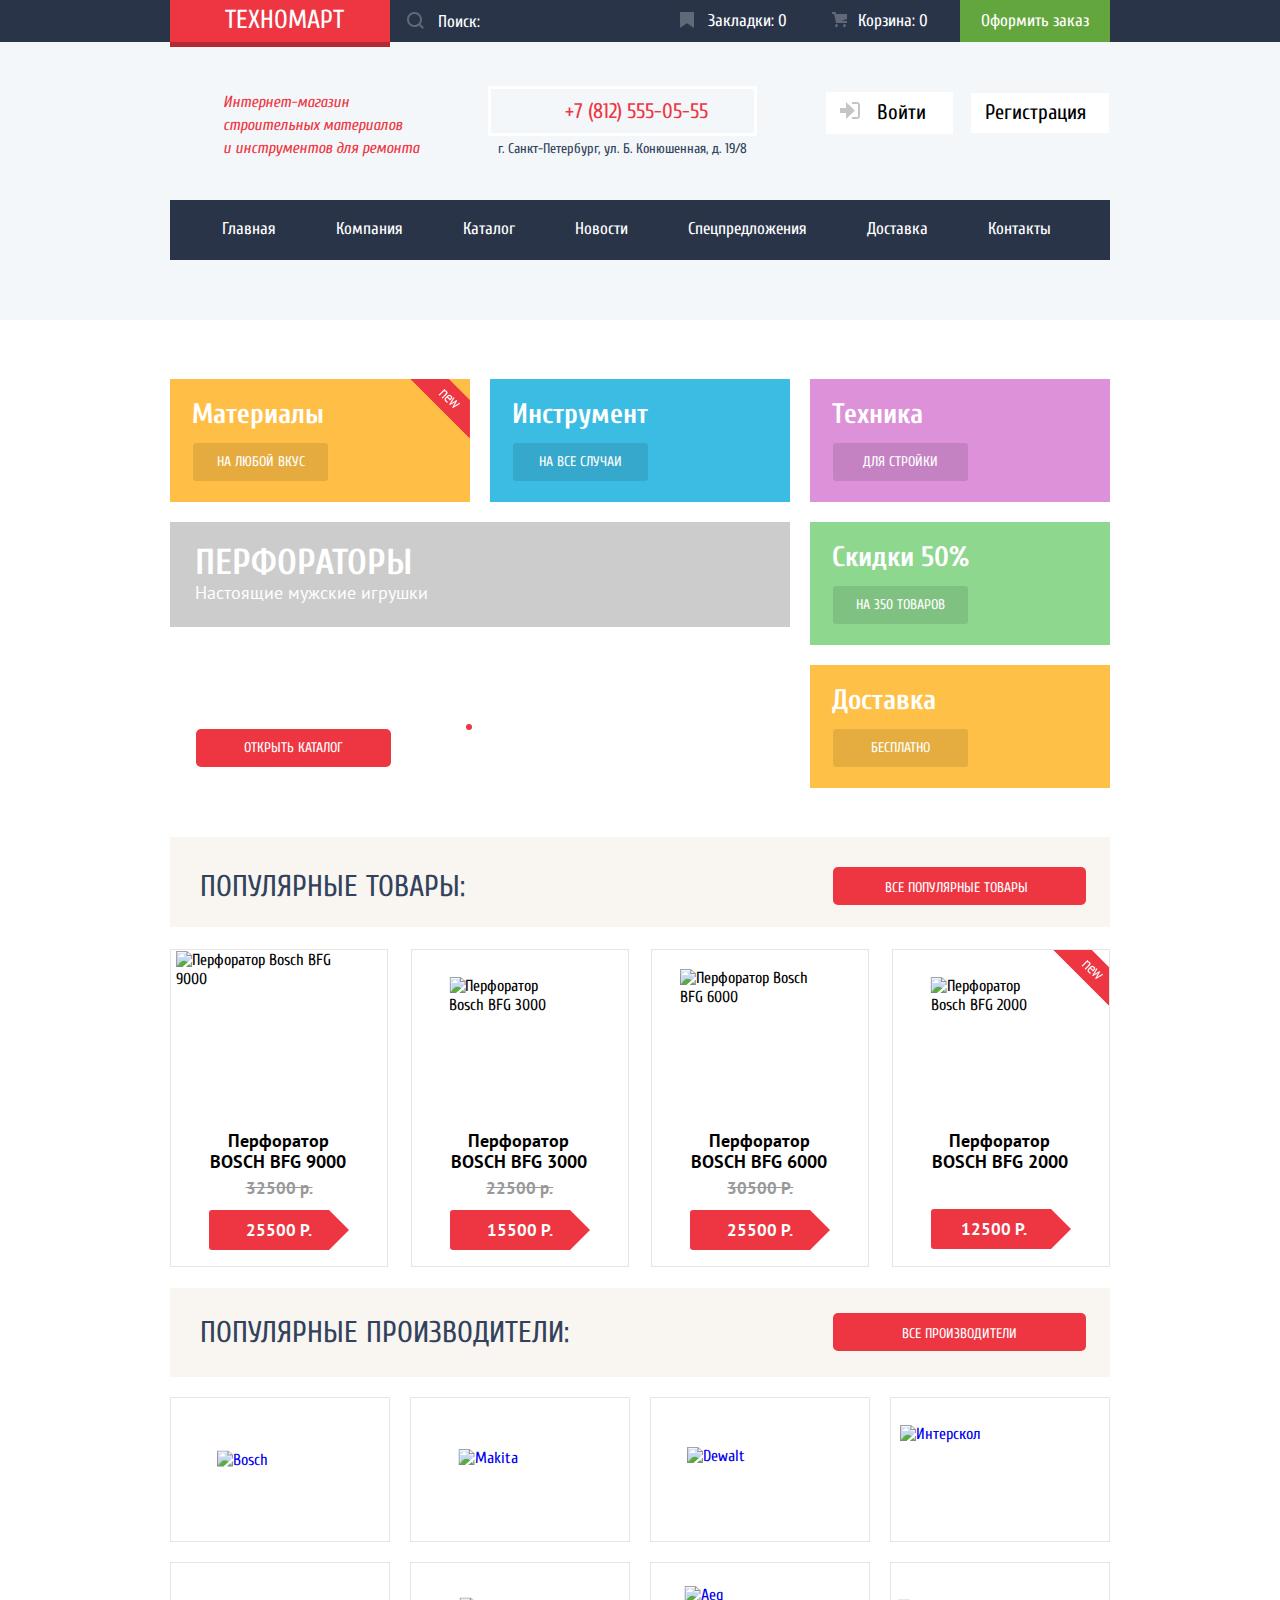
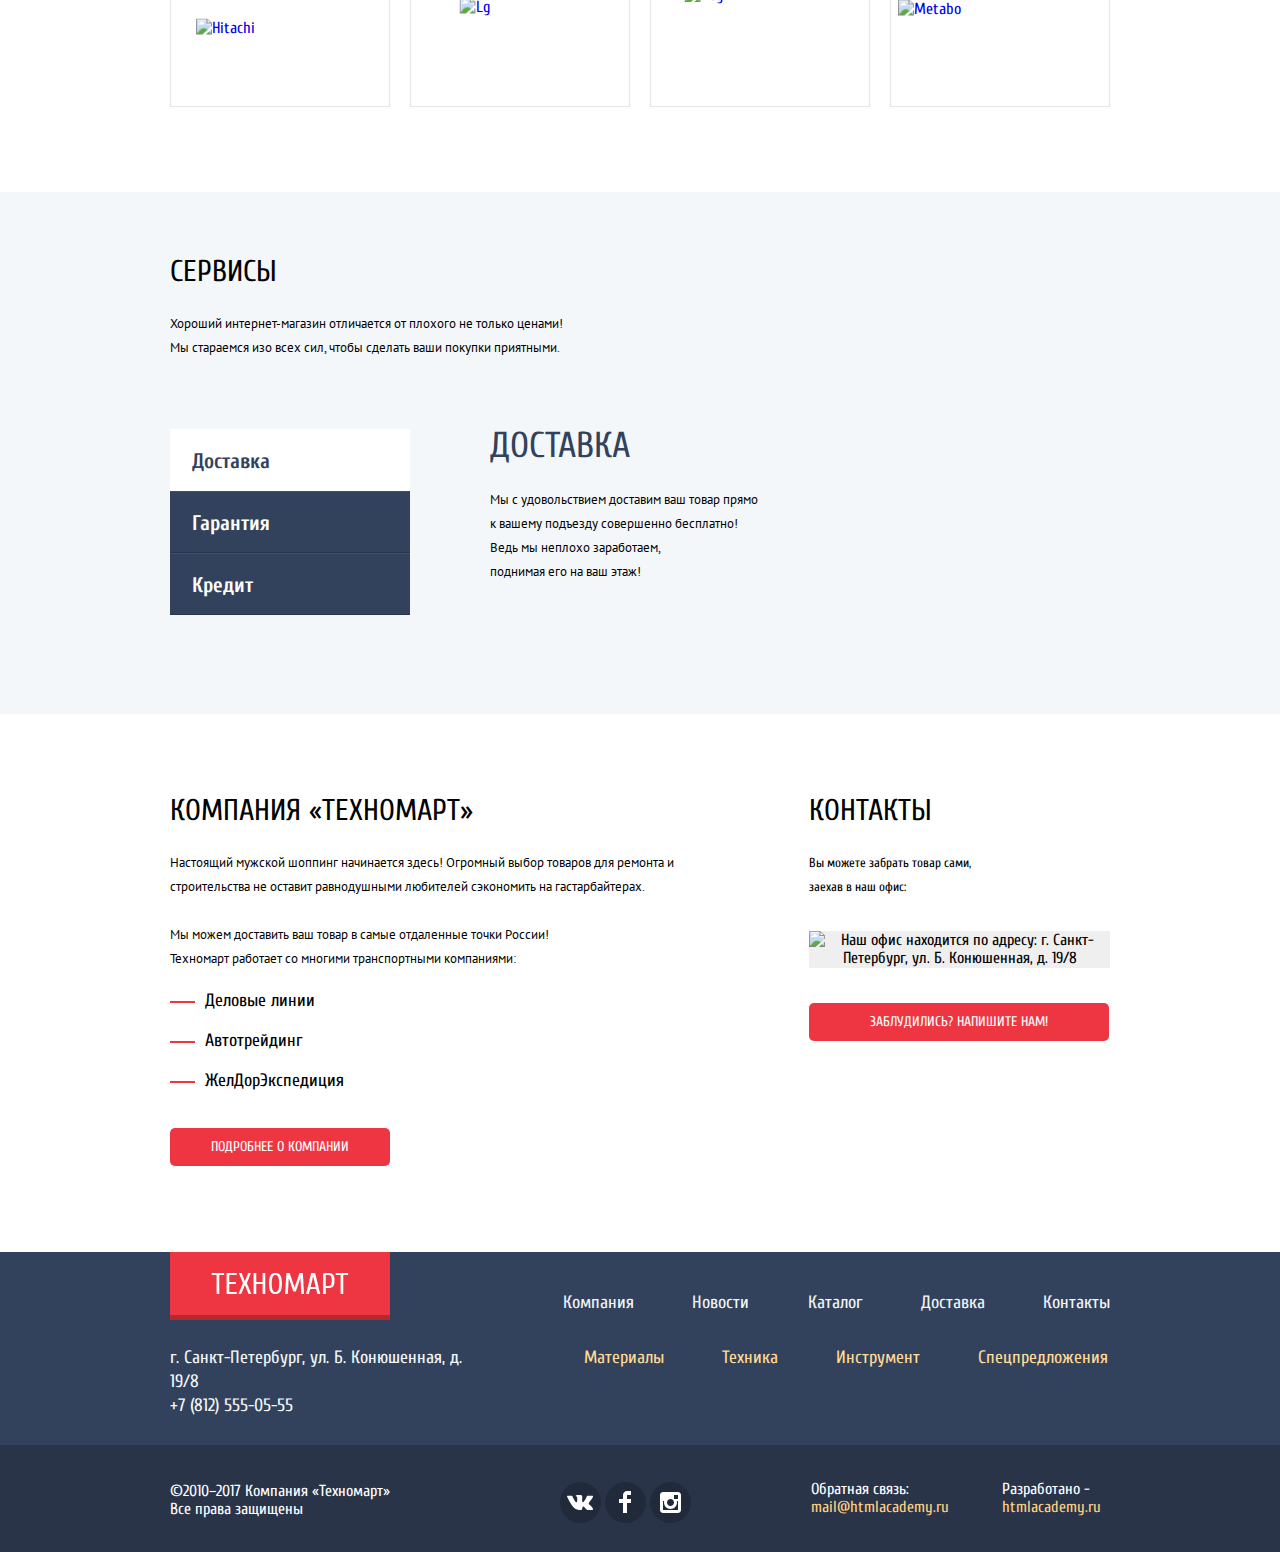
==== commit 3b178a8c: "Сдача проекта" ====
--- a/index.html
+++ b/index.html
@@ -3,310 +3,522 @@
 <head>
   <meta charset="utf-8">
   <title>HTML Academy: Техномарт</title>
-  <link href="https://fonts.googleapis.com/css?family=Cuprum:400,400i,700,700i%7CPT+Sans:400,400i,700,700i&display=swap&subset=cyrillic" rel="stylesheet">
+  <link
+    href="https://fonts.googleapis.com/css?family=Cuprum:400,400i,700,700i%7CPT+Sans:400,400i,700,700i&display=swap&subset=cyrillic"
+    rel="stylesheet">
   <link rel="stylesheet" href="css/normalize.css">
   <link rel="stylesheet" href="css/style.css">
 </head>
 <body>
   <header class="main-header">
     <section class="header-top">
-      <h1>Техномарт</h1>
-      <form action="#" method="GET">
-        <input type="search" placeholder="Поиск:">
-      </form>
-      <div class="buy-content">
-        <a href="#">Закладки: 0</a>
-        <a href="#">Корзина: 0</a>
-        <a href="#">Оформить заказ</a>
+      <div class="container">
+        <div class="logo">
+          <a href="#" class="main-header-logo">
+            <h1>Техномарт</h1>
+          </a>
+        </div>
+        <form action="#" method="GET" class="search-form">
+          <input type="search" placeholder="Поиск:" class="header-search" id="search">
+          <label for="search">
+            <svg class="search-icon" version="1.1" x="0px" y="0px" width="17px" height="17px" viewBox="0 0 17 17"
+              enable-background="new 0 0 17 17" xml:space="preserve">
+              <g>
+                <path fill="#616978" d="M17,15.586l-3.542-3.542C14.421,10.782,15,9.21,15,7.5C15,3.358,11.643,0,7.5,0C3.358,0,0,3.358,0,7.5
+              C0,11.643,3.358,15,7.5,15c1.71,0,3.282-0.579,4.544-1.542L15.586,17L17,15.586z M2,7.5C2,4.467,4.467,2,7.5,2
+              C10.532,2,13,4.467,13,7.5c0,3.032-2.468,5.5-5.5,5.5C4.467,13,2,10.532,2,7.5z"></path>
+              </g>
+            </svg>
+          </label>
+        </form>
+        <div class="buy-content">
+          <svg class="bookmarks-icon" version="1.1" x="0px" y="0px" width="14px" height="16px" viewBox="0 0 14 16"
+            enable-background="new 0 0 14 16" xml:space="preserve">
+            <path fill="#616978" d="M14,15c0,0.55-0.368,0.741-0.818,0.426l-5.363-3.765c-0.45-0.315-1.187-0.315-1.637,0l-5.364,3.765
+            C0.368,15.741,0,15.55,0,15V1c0-0.55,0.45-1,1-1h12c0.55,0,1,0.45,1,1V15z"></path>
+          </svg>
+          <a href="#" class="bookmarks">Закладки: 0</a>
+          <svg class="basket-icon" version="1.1" x="0px" y="0px" width="15px" height="15px" viewBox="0 0 15 15"
+            enable-background="new 0 0 15 15" xml:space="preserve">
+            <g>
+              <circle cx="4.5" cy="13.5" r="1.5"></circle>
+              <circle cx="12.5" cy="13.5" r="1.5"></circle>
+              <polygon points="15,2 4.07,2 3.648,0 0,0 0,2 2.031,2 4.016,11 15,11 15,9 9.441,9 15,6.951"></polygon>
+            </g>
+          </svg>
+          <a href="#" class="basket">Корзина: 0</a>
+          <a href="#" class="buy-order">Оформить заказ</a>
+        </div>
       </div>
     </section>
     <section>
-      <div class="header-middle">
-        <h2 class="store-description">Интернет-магазин строительных материалов и инструментов для ремонта</h2>
-        <div class="header-contacts">
-          <a href="tel:+78125550555">+7(812)555-05-55</a>
-          <address class="header-address">г. Санкт-Петербург, ул. Б. Конюшенная, д. 19/8</address>
-        </div>
-        <ul class="user-navigation">
-          <li>
-            <a href="#">
-              <svg version="1.1" x="0px" y="0px" width="20px" height="17px" viewBox="0 0 20 17"
-                enable-background="new 0 0 20 17" xml:space="preserve">
-                <g>
-                  <polygon fill="#c5c5c5" points="14.875,8.5 6,0 6,6 0,6 0,11 6,11 6,17 	"></polygon>
-                </g>
-                <path fill="#c5c5c5" d="M16.986,15.01h-5.027V17h5.027c2.178,0,3.004-1.81,3.029-3.026V3.028C19.99,1.811,19.164,0,16.986,0h-5.027
+      <div class="container">
+        <div class="header-middle">
+          <h2 class="store-description">Интернет-магазин строительных материалов &nbsp; и инструментов для ремонта</h2>
+          <div class="header-contacts header-contacts-padding">
+            <a href="tel:+78125550555" class="header-telephone">+7 (812) 555-05-55</a>
+            <address class="header-address">г. Санкт-Петербург, ул. Б. Конюшенная, д. 19/8</address>
+          </div>
+          <ul class="user-navigation">
+            <li class="user-navigation-item">
+              <a href="#" class="user-entrance">
+                <svg class="user-entrance-icon" version="1.1" x="0px" y="0px" width="20px" height="17px"
+                  viewBox="0 0 20 17" enable-background="new 0 0 20 17" xml:space="preserve">
+                  <g>
+                    <polygon fill="#c5c5c5" points="14.875,8.5 6,0 6,6 0,6 0,11 6,11 6,17 	"></polygon>
+                  </g>
+                  <path fill="#c5c5c5" d="M16.986,15.01h-5.027V17h5.027c2.178,0,3.004-1.81,3.029-3.026V3.028C19.99,1.811,19.164,0,16.986,0h-5.027
 							v1.99h5.027c0.839,0,0.992,0.681,1.01,1.057v10.904C17.979,14.327,17.825,15.01,16.986,15.01z"></path>
-              </svg>
-              <span class="user-entrance">Войти</span>
-            </a>
-          </li>
-          <li><a href="#" class="user-registration">Регистрация</a></li>
-        </ul>
+                </svg>
+                Войти
+              </a>
+            </li>
+            <li class="user-navigation-item"><a href="#" class="user-registration">Регистрация</a></li>
+          </ul>
+        </div>
+        <nav class="main-navigation">
+          <ul class="site-navigation">
+            <li class="site-navigation-item"><a>Главная</a></li>
+            <li class="site-navigation-item"><a href="#">Компания</a></li>
+            <li class="site-navigation-item"><a href="catalog.html">Каталог</a></li>
+            <li class="site-navigation-item"><a href="#">Новости</a></li>
+            <li class="site-navigation-item"><a href="#">Спецпредложения</a></li>
+            <li class="site-navigation-item"><a href="#">Доставка</a></li>
+            <li class="site-navigation-item"><a href="#">Контакты</a></li>
+          </ul>
+        </nav>
       </div>
-      <nav class="main-navigation">
-        <ul class="site-navigation">
-          <li><a>Главная</a></li>
-          <li><a href="#">Компания</a></li>
-          <li><a href="catalog.html">Каталог</a></li>
-          <li><a href="#">Новости</a></li>
-          <li><a href="#">Спецпредложения</a></li>
-          <li><a href="#">Доставка</a></li>
-          <li><a href="#">Контакты</a></li>
-        </ul>
-      </nav>
     </section>
   </header>
   <main>
-    <section>
-      <ul class="category">
-        <li class="category-materials">
-          <h3>Материалы</h3>
-          <div class="block-category">
-            <img src="img/icon-1.png" width="44" height="65" alt="Материалы">
-          </div>
-          <a href="#" class="button-category">На любой вкус</a>
-        </li>
-        <li class="category-tools">
-          <h3>Инструмент</h3>
-          <div>
-            <img src="img/icon-2.png" width="75" height="61" alt="Инструмент">
-          </div>
-          <a href="#" class="button-category">На все случаи</a>
-        </li>
-        <li class="category-technics">
-          <h3>Техника</h3>
-          <div>
-            <img src="img/icon-3.png" width="78" height="62" alt="Техника">
-          </div>
-          <a href="#" class="button-category">Для стройки</a>
-        </li>
-      </ul>
-    </section>
-    <section>
-      <div class="slider">
-        <!--Здесь будет слайдер с кнопками-->
-        <a href="catalog.html">Открыть каталог</a>
-      </div>
-      <div>
-        <ul class="category">
-          <li class="category-discounts">
-            <h3>Скидки 50%</h3>
-            <div>
-              <img src="img/icon-4.png" width="59" height="72" alt="Скидки">
-            </div>
-            <a href="#" class="button-category">На 350 товаров</a>
+    <div class="container">
+      <section class="category-section">
+        <ul class="category category-type">
+          <li class="category-materials new-section">
+            <h3 class="category-header">Материалы</h3>
+            <a href="#" class="button-category">На любой вкус</a>
           </li>
-          <li class="category-delivery">
-            <h3>Доставка</h3>
-            <div>
-              <img src="img/icon-5.png" width="78" height="63" alt="Доставка">
-            </div>
-            <a href="#" class="button-category">Бесплатно</a>
+          <li class="category-tools">
+            <h3 class="category-header">Инструмент</h3>
+            <a href="#" class="button-category">На все случаи</a>
+          </li>
+          <li class="category-technics">
+            <h3 class="category-header">Техника</h3>
+            <a href="#" class="button-category">Для стройки</a>
           </li>
         </ul>
-      </div>
-    </section>
-    <section>
-      <div class="popular-product">
-        <h2>Популярные товары:</h2>
-        <a href="#">Все популярные товары</a>
-      </div>
-      <div class="popular-catalog">
-        <ul class="catalog-list">
-          <li class="catalog-item">
-            <img src="img/bfg-9000.jpg" width="184" height="164" alt="Перфоратор Bosch BFG 9000">
-            <div>
-              <a href="#">Купить</a>
-              <a href="#">В закладки</a>
-            </div>
-            <h3><a href="#" class="item-header">Перфоратор Bosch BFG 9000</a></h3>
-            <del>32500 р.</del>
-            <ins>25500 р.</ins>
-          </li>
-          <li class="catalog-item">
-            <img src="img/bfg-3000.jpg" width="127" height="112" alt="Перфоратор Bosch BFG 3000">
-            <div>
-              <a href="#">Купить</a>
-              <a href="#">В закладки</a>
-            </div>
-            <h3><a href="#" class="item-header">Перфоратор Bosch BFG 3000</a></h3>
-            <del>22500 р.</del>
-            <ins>15500 р.</ins>
-          </li>
-          <li class="catalog-item">
-            <img src="img/bfg-6000.jpg" width="144" height="128" alt="Перфоратор Bosch BFG 6000">
-            <div>
-              <a href="#">Купить</a>
-              <a href="#">В закладки</a>
-            </div>
-            <h3><a href="#" class="item-header">Перфоратор Bosch BFG 6000</a></h3>
-            <del>30500 р.</del>
-            <ins>25500 р.</ins>
-          </li>
-          <li class="catalog-item">
-            <img src="img/bfg-2000.jpg" width="127" height="112" alt="Перфоратор Bosch BFG 2000">
-            <div>
-              <a href="#">Купить</a>
-              <a href="#">В закладки</a>
-            </div>
-            <h3><a href="#" class="item-header">Перфоратор Bosch BFG 2000</a></h3>
-            <p>12500 р.</p>
-          </li>
-        </ul>
-      </div>
-    </section>
-    <section>
-      <div class="popular-manufacturer">
-        <h2>Популярные производители:</h2>
-        <a href="#">Все производители</a>
-      </div>
-      <div>
-        <ul class="manufacturer-list">
-          <li class="manufacturer-item"><a href="#"><img src="img/bosch.jpg" width="126" height="37" alt="Bosch"></a>
-          </li>
-          <li class="manufacturer-item"><a href="#"><img src="img/makita.jpg" width="123" height="40" alt="Makita"></a>
-          </li>
-          <li class="manufacturer-item"><a href="#"><img src="img/dewalt.jpg" width="146" height="44" alt="Dewalt"></a>
-          </li>
-          <li class="manufacturer-item"><a href="#"><img src="img/interskol.jpg" width="200" height="88"
-                alt="Интерскол"></a></li>
-          <li class="manufacturer-item"><a href="#"><img src="img/hitachi.jpg" width="168" height="31"
-                alt="Hitachi"></a></li>
-          <li class="manufacturer-item"><a href="#"><img src="img/lg.jpg" width="121" height="73" alt="Lg"></a></li>
-          <li class="manufacturer-item"><a href="#"><img src="img/aeg.jpg" width="151" height="96" alt="Aeg"></a></li>
-          <li class="manufacturer-item"><a href="#"><img src="img/metabo.jpg" width="204" height="69" alt="Metabo"></a>
-          </li>
-        </ul>
-      </div>
-    </section>
+      </section>
+      <section>
+        <div class="slider">
+          <div class="wrapper">
+            <input type="radio" id="slider-1" name="toggle" checked="">
+            <input type="radio" id="slider-2" name="toggle">
+            <div class="slider-controls">
+              <label class="slider-controls-item slider-controls-item-1" for="slider-1">
+                <span class="visually-hidden">Первый</span>
+              </label>
+              <label class="slider-controls-item slider-controls-item-2" for="slider-2">
+                <span class="visually-hidden">Второй</span>
+              </label>
+            </div>
+            <div class="slider-controls-buttons">
+              <label for="slider-1">
+                <span class="visually-hidden">
+                  Влево
+                </span>
+              </label>
+              <label for="slider-2">
+                <span class="visually-hidden">
+                  Вправо
+                </span>
+              </label>
+            </div>
+            <ul class="slider-list">
+              <li class="slider-list-item">
+                <div class="description">
+                  <h2>Перфораторы</h2>
+                  <span>Настоящие мужские игрушки</span>
+                </div>
+                <a href="catalog.html">ОТКРЫТЬ КАТАЛОГ</a>
+              </li>
+              <li class="slider-list-item">
+                <div class="description">
+                  <h2>Дрели</h2>
+                  <span>Соседям на радость!</span>
+                </div>
+                <a href="catalog.html">ОТКРЫТЬ КАТАЛОГ</a>
+              </li>
+            </ul>
+          </div>
+          <div>
+            <ul class="category category-other">
+              <li class="category-discounts">
+                <h3 class="category-header">Скидки 50%</h3>
+                <a href="#" class="button-category">На 350 товаров</a>
+              </li>
+              <li class="category-delivery">
+                <h3 class="category-header">Доставка</h3>
+                <a href="#" class="button-category">Бесплатно</a>
+              </li>
+            </ul>
+          </div>
+        </div>
+      </section>
+      <section>
+        <div class="popular-product">
+          <h2 class="popular-product-header">Популярные товары:</h2>
+          <a href="#" class="popular-product-link">Все популярные товары</a>
+        </div>
+        <div class="popular-catalog">
+          <ul class="catalog-list">
+            <li class="catalog-item new">
+              <div class="actions">
+                <a href="#" class="buy button-buy"><svg version="1.1" x="0px" y="0px" width="15px" height="15px"
+                    viewBox="0 0 15 15" enable-background="new 0 0 15 15" xml:space="preserve">
+                    <g>
+                      <circle fill="#92c178" cx="4.5" cy="13.5" r="1.5"></circle>
+                      <circle fill="#92c178" cx="12.5" cy="13.5" r="1.5"></circle>
+                      <polygon fill="#92c178"
+                        points="15,2 4.07,2 3.648,0 0,0 0,2 2.031,2 4.016,11 15,11 15,9 9.441,9 15,6.951 	"></polygon>
+                    </g>
+                  </svg>Купить</a>
+                <a href="#" class="bookmark">В закладки</a>
+              </div>
+              <div class="image"><img src="img/bfg-9000.jpg" width="184" height="164" alt="Перфоратор Bosch BFG 9000">
+              </div>
+              <h3><a href="#" class="item-header">Перфоратор BOSCH BFG 9000</a></h3>
+              <div class="price-wrapper">
+                <div class="discount">32500 р.</div>
+                <div class="price">25500 Р.</div>
+              </div>
+            </li>
+            <li class="catalog-item">
+              <div class="actions">
+                <a href="#" class="buy button-buy"><svg version="1.1" x="0px" y="0px" width="15px" height="15px"
+                    viewBox="0 0 15 15" enable-background="new 0 0 15 15" xml:space="preserve">
+                    <g>
+                      <circle fill="#92c178" cx="4.5" cy="13.5" r="1.5"></circle>
+                      <circle fill="#92c178" cx="12.5" cy="13.5" r="1.5"></circle>
+                      <polygon fill="#92c178"
+                        points="15,2 4.07,2 3.648,0 0,0 0,2 2.031,2 4.016,11 15,11 15,9 9.441,9 15,6.951 	"></polygon>
+                    </g>
+                  </svg>Купить</a>
+                <a href="#" class="bookmark">В закладки</a>
+              </div>
+              <div class="image"><img src="img/bfg-3000.jpg" width="127" height="112" alt="Перфоратор Bosch BFG 3000">
+              </div>
+              <h3><a href="#" class="item-header">Перфоратор BOSCH BFG 3000</a></h3>
+              <div class="price-wrapper">
+                <div class="discount">22500 р.</div>
+                <div class="price">15500 Р.</div>
+              </div>
+            </li>
+            <li class="catalog-item">
+              <div class="actions">
+                <a href="#" class="buy button-buy"><svg version="1.1" x="0px" y="0px" width="15px" height="15px"
+                    viewBox="0 0 15 15" enable-background="new 0 0 15 15" xml:space="preserve">
+                    <g>
+                      <circle fill="#92c178" cx="4.5" cy="13.5" r="1.5"></circle>
+                      <circle fill="#92c178" cx="12.5" cy="13.5" r="1.5"></circle>
+                      <polygon fill="#92c178"
+                        points="15,2 4.07,2 3.648,0 0,0 0,2 2.031,2 4.016,11 15,11 15,9 9.441,9 15,6.951 	"></polygon>
+                    </g>
+                  </svg>Купить</a>
+                <a href="#" class="bookmark">В закладки</a>
+              </div>
+              <div class="image"><img src="img/bfg-6000.jpg" width="144" height="128" alt="Перфоратор Bosch BFG 6000">
+              </div>
+              <h3><a href="#" class="item-header">Перфоратор BOSCH BFG 6000</a></h3>
+              <div class="price-wrapper">
+                <div class="discount">30500 Р.</div>
+                <div class="price">25500 Р.</div>
+              </div>
+            </li>
+            <li class="catalog-item new-product">
+              <!-- <div class="flag flag-new">новинка</div> -->
+              <div class="actions new-product">
+                <a href="#" class="buy button-buy"><svg version="1.1" x="0px" y="0px" width="15px" height="15px"
+                    viewBox="0 0 15 15" enable-background="new 0 0 15 15" xml:space="preserve">
+                    <g>
+                      <circle fill="#92c178" cx="4.5" cy="13.5" r="1.5"></circle>
+                      <circle fill="#92c178" cx="12.5" cy="13.5" r="1.5"></circle>
+                      <polygon fill="#92c178"
+                        points="15,2 4.07,2 3.648,0 0,0 0,2 2.031,2 4.016,11 15,11 15,9 9.441,9 15,6.951 	"></polygon>
+                    </g>
+                  </svg>Купить</a>
+                <a href="#" class="bookmark">В закладки</a>
+              </div>
+              <div class="image"><img src="img/bfg-2000.jpg" width="127" height="112" alt="Перфоратор Bosch BFG 2000">
+              </div>
+              <h3 class="item-header-margin"><a href="#" class="item-header">Перфоратор BOSCH BFG 2000</a></h3>
+              <div class="price price-last">12500 Р.</div>
+            </li>
+          </ul>
+        </div>
+        <div class="modal-info">
+          <div class="wrapper">
+            <div class="heading-info">
+              <p class="icon"></p>
+              <h2>Товар добавлен в корзину!</h2>
+            </div>
+            <div class="modal-buttons">
+              <a href="">ОФОРМИТЬ ЗАКАЗ</a>
+              <button class="continue">ПРОДОЛЖИТЬ ПОКУПКИ</button>
+              <button class="modal-close"></button>
+            </div>
+          </div>
+        </div>
+      </section>
+      <section>
+        <div class="popular-manufacturer">
+          <h2 class="popular-manufacturer-header">Популярные производители:</h2>
+          <a href="#" class="popular-manufacturer-link">Все производители</a>
+        </div>
+        <div>
+          <ul class="manufacturer-list">
+            <li class="manufacturer-item"><a href="#" class="manufacturer-link"><img src="img/bosch.jpg" width="126"
+                  height="37" alt="Bosch"></a>
+            </li>
+            <li class="manufacturer-item"><a href="#" class="manufacturer-link"><img src="img/makita.jpg" width="123"
+                  height="40" alt="Makita"></a>
+            </li>
+            <li class="manufacturer-item"><a href="#" class="manufacturer-link"><img src="img/dewalt.jpg" width="146"
+                  height="44" alt="Dewalt"></a>
+            </li>
+            <li class="manufacturer-item"><a href="#" class="manufacturer-link"><img src="img/interskol.jpg" width="200"
+                  height="88" alt="Интерскол"></a></li>
+            <li class="manufacturer-item"><a href="#" class="manufacturer-link"><img src="img/hitachi.jpg" width="168"
+                  height="31" alt="Hitachi"></a></li>
+            <li class="manufacturer-item"><a href="#" class="manufacturer-link"><img src="img/lg.jpg" width="121"
+                  height="73" alt="Lg"></a></li>
+            <li class="manufacturer-item"><a href="#" class="manufacturer-link"><img src="img/aeg.jpg" width="151"
+                  height="96" alt="Aeg"></a></li>
+            <li class="manufacturer-item"><a href="#" class="manufacturer-link"><img src="img/metabo.jpg" width="204"
+                  height="69" alt="Metabo"></a>
+            </li>
+          </ul>
+        </div>
+      </section>
+    </div>
     <section class="service-section">
-      <div class="service">
-        <h2>Сервисы</h2>
-        <p>Хороший интернет-магазин отличается от плохого не только ценами! Мы стараемся изо всех сил, чтобы сделать
-          ваши покупки приятными.</p>
-      </div>
-      <div>
-        <ul class="advantage-list">
-          <li><label class="advantage-header">Доставка</label></li>
-          <li><label class="advantage-header">Гарантия</label></li>
-          <li><label class="advantage-header">Кредит</label></li>
-        </ul>
-      </div>
-      <div>
-        <ul>
-          <li class="advantage-section">
-            <h2>Доставка</h2>
-            <p>Мы с удовольствием доставим ваш товар прямо к вашему подъезду совершенно бесплатно! Ведь мы неплохо
-              заработаем, поднимая его на ваш этаж!</p>
-          </li>
-          <li class="advantage-section">
-            <h2>Гарантия</h2>
-            <p>Если купленный у нас товар поломается или заискрит,
-              а также в случае пожара, спровоцированного его возгаранием, вы всегда можете быть уверены в нашей
-              гарантии.
-              Мы обменяем сгоревший товар на новый. Дом уж восстановите как-нибудь сами.
-            </p>
-          </li>
-          <li class="advantage-section">
-            <h2>Кредит</h2>
-            <p>Залезть в долговую яму стало проще! Кредитные консультанты придут вам на помощь.</p>
-          </li>
-        </ul>
+      <div class="container">
+        <div class="service">
+          <h2>Сервисы</h2>
+          <p>Хороший интернет-магазин отличается от плохого не только ценами! Мы стараемся изо всех сил, чтобы сделать
+            ваши покупки приятными.</p>
+        </div>
+        <div class="services-slider">
+          <input class="visually-hidden" type="radio" name="buttons" id="services-1" checked="">
+          <input class="visually-hidden" type="radio" name="buttons" id="services-2">
+          <input class="visually-hidden" type="radio" name="buttons" id="services-3">
+          <div class="services-control">
+            <label class="services-control-item services-control-item-1" for="services-1">
+              Доставка
+            </label>
+            <label class="services-control-item services-control-item-2" for="services-2">
+              Гарантия
+            </label>
+            <label class="services-control-item services-control-item-3" for="services-3">
+              Кредит
+            </label>
+          </div>
+          <ul class="services-list">
+            <li class="services-item delivery-item">
+              <div class="wrapper">
+                <div class="description">
+                  <h2 class="services-list-title">Доставка</h2>
+                  <p class="delivery">
+                    Мы с удовольствием доставим ваш товар прямо
+                    к вашему подъезду совершенно бесплатно!
+                  </p>
+                  <p class="delivery-slogan">
+                    Ведь мы неплохо заработаем, поднимая его на ваш этаж!
+                  </p>
+                </div>
+              </div>
+            </li>
+            <li class="services-item guarantee-item">
+              <div class="wrapper">
+                <div class="description">
+                  <h2 class="services-list-title">Гарантия</h2>
+                  <p class="guarantee">
+                    Если купленный у нас товар поломается или заискрит,<br> а также в случае пожара, спровоцированного
+                    его возгаранием, вы всегда можете быть уверены в нашей гарантии. Мы обменяем сгоревший товар на
+                    новый.</br> Дом уж восстановите как-нибудь сами.
+                  </p>
+                </div>
+              </div>
+            </li>
+            <li class="services-item credit-item">
+              <div class="wrapper">
+                <div class="description">
+                  <h2 class="services-list-title">Кредит</h2>
+                  <p class="credit">
+                    Залезть в долговую яму стало проще!<br> Кредитные консультанты придут вам на помощь.
+                  </p>
+                  <button type="button" class="send-request">
+                    Отправить заявку
+                  </button>
+                </div>
+              </div>
+            </li>
+          </ul>
+        </div>
       </div>
     </section>
     <section class="about-company">
-      <div class="about-delivery">
-        <h2>Компания &laquo;Техномарт&raquo;</h2>
-        <p>Настоящий мужской шоппинг начинается здесь! Огромный выбор товаров для ремонта и строительства не оставит
-          равнодушными любителей сэкономить на гастарбайтерах.</p>
-        <p>Мы можем доставить ваш товар в самые отдаленные точки России! Техномарт работает со многими транспортными
-          компаниями:</p>
-        <ul class="delivery-company">
-          <li>Деловые линии</li>
-          <li>Автотрейдинг</li>
-          <li>ЖелДорЭкспедиция</li>
-        </ul>
-        <a href="#" class="btn-about-company">Подробнее о компании</a>
-      </div>
-      <div class="about-contacts">
-        <h2>Контакты</h2>
-        <p>Вы можете забрать товар сами,
-          заехав в наш офис:
-        </p>
-        <a href="img/map.jpg">
-          <img src="img/mini-map.jpg" width="300" height="158"
-            alt="Наш офис находится по адресу: г. Санкт-Петербург, ул. Б. Конюшенная, д. 19/8">
-        </a>
-        <!--<div class="modal-map modal-content-show-map">
-          <button class="modal-content-close-map" type="button"></button>
-          <iframe src="https://www.google.com/maps/embed?pb=!1m18!1m12!1m3!1d594.1898431367896!2d30.32281709519088!3d59.938639343398236!2m3!1f0!2f0!3f0!3m2!1i1024!2i768!4f13.1!3m3!1m2!1s0x4696310fca5ba729%3A0xea9c53d4493c879f!2z0JHQvtC70YzRiNCw0Y8g0JrQvtC90Y7RiNC10L3QvdCw0Y8g0YPQuy4sIDE5LCDQodCw0L3QutGCLdCf0LXRgtC10YDQsdGD0YDQsywgMTkxMTg2!5e0!3m2!1sru!2sru!4v1460921418112" width="940" height="448" frameborder="0" style="border:0" allowfullscreen="">
-          </iframe>
-        </div> -->
-        <a href="#" class="feedback">Заблудились? Напишите нам!</a>
+      <div class="container">
+        <div class="about-company-wrapper">
+          <div class="about-delivery">
+            <h2 class="about-delivery-title">Компания &laquo;Техномарт&raquo;</h2>
+            <p class="about-delivery-block">Настоящий мужской шоппинг начинается здесь! Огромный выбор товаров для
+              ремонта и строительства не оставит
+              равнодушными любителей сэкономить на гастарбайтерах.</p>
+            <p class="about-delivery-text">Мы можем доставить ваш товар в самые отдаленные точки России! Техномарт
+              работает со многими транспортными
+              компаниями:</p>
+            <ul class="delivery-company">
+              <li class="delivery-company-item">Деловые линии</li>
+              <li class="delivery-company-item">Автотрейдинг</li>
+              <li class="delivery-company-item">ЖелДорЭкспедиция</li>
+            </ul>
+            <a href="#" class="btn-about-company">Подробнее о компании</a>
+          </div>
+          <div class="about-contacts">
+            <h2>Контакты</h2>
+            <p>Вы можете забрать товар сами,
+              заехав в наш офис:
+            </p>
+            <button class="map">
+              <img src="img/mini-map.jpg" width="300" height="158"
+                alt="Наш офис находится по адресу: г. Санкт-Петербург, ул. Б. Конюшенная, д. 19/8">
+            </button>
+            <a href="#" class="feedback write-us">Заблудились? Напишите нам!</a>
+            <div class="blocker">
+              <div class="map-popup">
+                <iframe src="https://www.google.com/maps/embed?pb=!1m18!1m12!1m3!1d2867.5956727089283!2d30.32053461368903!3d59.938353002706314!2m3!1f0!2f0!3f0!3m2!1i1024!2i768!4f13.1!3m3!1m2!1s0x4696310fb661d55f%3A0xd0cc7f055debe430!2z0JHQvtC70YzRiNCw0Y8g0JrQvtC90Y7RiNC10L3QvdCw0Y8g0YPQuy4sINCh0LDQvdC60YIt0J_QtdGC0LXRgNCx0YPRgNCzLCDQoNC-0YHRltGPLCAxOTExODY!5e0!3m2!1suk!2sua!4v1519584063827" width="940" height="447" allowfullscreen=""></iframe>
+                <button type="button" class="popup-close" aria-label="Закрыть карту"></button>
+              </div>
+            </div>
+            <section class="modal">
+              <h2 class="visually-hidden">Введите свои данные</h2>
+              <form class="login-form" action="https://echo.htmlacademy.ru" method="post">
+              <div class="wrapper">
+                <p>
+                  <label for="user-name">Ваше имя:</label>
+                  <input type="text" name="user-name" id="user-name" placeholder="Представьтесь, пожалуйста" required="" autofocus="">
+                </p>
+                <p>
+                  <label for="user-email">Ваш e-mail:</label>
+                  <input type="email" name="user-email" id="user-email" placeholder="Для отправки ответа" required="">
+                </p>
+                <p class="inscription">
+                  <label for="inscription-text">Текст письма:</label>
+                  <textarea name="text" id="inscription-text" placeholder="В свободной форме" required=""></textarea>
+                </p>
+              </div>
+              <div class="buttons">
+                <button type="submit" class="modal-send" aria-label="Кнопка отправки обратной связи">Отправить</button>
+                <button type="button" class="button-close" aria-label="Закрыть окно обратной связи"></button>
+              </div>
+              </form>
+            </section>
+          </div>
+        </div>
       </div>
     </section>
   </main>
   <footer>
     <div class="footer-head">
-      <div class="footer-contacts">
-        <p>Техномарт</p>
-        <address class="footer-address">г. Санкт-Петербург, ул. Б. Конюшенная, д. 19/8</address>
-        <a href="tel:+78125550555" class="footer-telephone">+7(812)555-05-55</a>
-      </div>
-      <div>
-        <ul class="footer-nav">
-          <li class="footer-nav-item"><a href="#">Компания</a></li>
-          <li class="footer-nav-item"><a href="#">Новости</a></li>
-          <li class="footer-nav-item"><a href="catalog.html">Каталог</a></li>
-          <li class="footer-nav-item"><a href="#">Доставка</a></li>
-          <li class="footer-nav-item"><a href="#">Контакты</a></li>
-        </ul>
-        <ul class="footer-catalog">
-          <li class="footer-catalog-item"><a href="#">Материалы</a></li>
-          <li class="footer-catalog-item"><a href="#">Техника</a></li>
-          <li class="footer-catalog-item"><a href="#">Инструмент</a></li>
-          <li class="footer-catalog-item"><a href="#">Спецпредложения</a></li>
-        </ul>
+      <div class="container">
+        <div class="footer-head-wrapper">
+          <div class="footer-contacts">
+            <img src="img/footer-logo.png" width="220" height="47" alt="Логотип Техномарт">
+            <address class="footer-address">г. Санкт-Петербург, ул. Б. Конюшенная, д. 19/8</address>
+            <a href="tel:+78125550555" class="footer-telephone">+7 (812) 555-05-55</a>
+          </div>
+          <div class="footer-nav-block">
+            <ul class="footer-nav">
+              <li class="footer-nav-item"><a href="#">Компания</a></li>
+              <li class="footer-nav-item"><a href="#">Новости</a></li>
+              <li class="footer-nav-item"><a href="catalog.html">Каталог</a></li>
+              <li class="footer-nav-item"><a href="#">Доставка</a></li>
+              <li class="footer-nav-item"><a href="#">Контакты</a></li>
+            </ul>
+            <ul class="footer-catalog">
+              <li class="footer-catalog-item"><a href="#">Материалы</a></li>
+              <li class="footer-catalog-item"><a href="#">Техника</a></li>
+              <li class="footer-catalog-item"><a href="#">Инструмент</a></li>
+              <li class="footer-catalog-item"><a href="#">Спецпредложения</a></li>
+            </ul>
+          </div>
+        </div>
       </div>
     </div>
     <div class="footer-bottom">
-      <div class="copyright">
-        <p>&copy;2010–2017 Компания «Техномарт»</p>
-        <p>Все права защищены</p>
-      </div>
-      <div class="social-block">
-        <ul class="social-list">
-          <li><a href="#" aria-label="Наша страница во Вконтакте"><span>Vkontakte</span></a></li>
-          <li><a href="#" aria-label="Наша страница в Фейсбук"><span>facebook</span></a></li>
-          <li><a href="#" aria-label="Наша страница в Инстаграм"><span>Instagram</span></a></li>
-        </ul>
-      </div>
-      <div>
-        <div class="footer-mail">
-          <p>Обратная связь:</p>
-          <a href="mailto:mail@htmlacademy.ru">mail@htmlacademy.ru</a>
-        </div>
-        <div class="footer-developer">
-          <p>Разработано -</p>
-          <a href="https://htmlacademy.ru/intensive/htmlcss">htmlacademy.ru</a>
+      <div class="container">
+        <div class="footer-bottom-wrapper">
+          <div class="copyright">
+            <p>&copy;2010–2017 Компания «Техномарт»</p>
+            <p>Все права защищены</p>
+          </div>
+          <div class="social-block">
+            <ul class="social-list">
+              <li class="social-item">
+                <a class="social-button social-button-vk" href="#">
+                  <span class="visually-hidden">Наша страничка во Вконтакте</span>
+                  <svg x="0px" y="0px" width="26px" height="15px" viewBox="0 0 26 15"
+                    enable-background="new 0 0		 26 15" xml:space="preserve">
+                    <path fill="#FFFFFF" d="M16.138,11.51c0.956-0.309,2.18,2.04,3.483,2.939c0.978,0.681,1.727,0.534,1.727,0.534l3.473-0.05
+                    c0,0,1.815-0.112,0.957-1.554c-0.071-0.12-0.503-1.069-2.585-3.022c-2.177-2.043-1.882-1.712,0.739-5.244
+                    c1.597-2.153,2.236-3.468,2.036-4.028c-0.192-0.539-1.365-0.399-1.365-0.399L20.69,0.713c-0.381,0.001-0.704,0.119-0.851,0.515
+                    c-0.003,0.004-0.621,1.666-1.445,3.079c-1.741,2.989-2.436,3.148-2.724,2.961c-0.661-0.433-0.494-1.737-0.494-2.664
+                    c0-2.897,0.432-4.105-0.846-4.417c-0.427-0.104-0.739-0.172-1.828-0.182c-1.392-0.021-2.574,0-3.244,0.329
+                    c-0.445,0.223-0.786,0.712-0.579,0.74c0.26,0.035,0.843,0.16,1.155,0.586c0.401,0.552,0.389,1.789,0.389,1.789
+                    s0.229,3.411-0.54,3.834c-0.528,0.29-1.25-0.302-2.803-3.016C6.087,2.879,5.488,1.345,5.488,1.345S5.372,1.06,5.162,0.904
+                    C4.912,0.719,4.562,0.66,4.562,0.66L0.848,0.684c0,0-0.558,0.016-0.763,0.262C-0.097,1.164,0.07,1.614,0.07,1.614
+                    s2.909,6.881,6.203,10.347c3.02,3.182,6.452,2.971,6.452,2.971h1.555c0,0,0.469-0.054,0.709-0.312
+                    c0.224-0.24,0.214-0.691,0.214-0.691S15.172,11.82,16.138,11.51z"></path>
+                  </svg>
+                </a>
+              </li>
+              <li class="social-item">
+                <a class="social-button social-button-fb" href="#">
+                  <span class="visually-hidden">Наша страничка в Фейсбук</span>
+                  <svg x="0px" y="0px" width="12px" height="22px" viewBox="0 0 12 22" enable-background="new 0 0 12	 22"
+                    xml:space="preserve">
+                    <path fill="#FFFFFF" d="M12,4V0H8C5.791,0,4,1.791,4,4v4H0v4h4v10h4V12h4V8H8V4H12z"></path>
+                  </svg>
+                </a>
+              </li>
+              <li class="social-item">
+                <a class="social-button social-button-instagram" href="#">
+                  <span class="visually-hidden">Наша страничка в Инстаграм</span>
+                  <svg x="0px" y="0px" width="21px" height="21px" viewBox="0 0 21 21" enable-background="new 0 0		21 21"
+                    xml:space="preserve">
+                    <path fill="#FFFFFF" d="M18,0H3C1.35,0,0,1.35,0,3v15c0,1.65,1.35,3,3,3h15c1.65,0,3-1.35,3-3V3C21,1.35,19.65,0,18,0z M10.5,7
+                    c1.93,0,3.5,1.57,3.5,3.5S12.43,14,10.5,14S7,12.43,7,10.5S8.57,7,10.5,7z M18,18H3V9h1.181C4.067,9.482,4,9.983,4,10.5
+                    c0,3.59,2.91,6.5,6.5,6.5s6.5-2.91,6.5-6.5c0-0.517-0.066-1.018-0.181-1.5H18V18z M18,7h-4V3h4V7z">
+                    </path>
+                  </svg>
+                </a>
+              </li>
+            </ul>
+          </div>
+          <div class="creator-contacts">
+            <div class="footer-mail">
+              <p>Обратная связь:</p>
+              <a href="mailto:mail@htmlacademy.ru">mail@htmlacademy.ru</a>
+            </div>
+            <div class="footer-developer">
+              <p>Разработано -</p>
+              <a href="https://htmlacademy.ru/intensive/htmlcss">htmlacademy.ru</a>
+            </div>
+          </div>
         </div>
       </div>
     </div>
   </footer>
-  <div class="modal">
-    <form action="https://echo.htmlacademy.ru" method="POST">
-      <button type="button"></button>
-      <label for="user-name">Ваше имя:</label>
-      <input type="text" name="user-name" id="user-name" placeholder="Представьтесь, пожалуйста" required autofocus>
-      <label for="user-email">Ваш e-mail:</label>
-      <input type="email" name="user-email" id="user-email" placeholder="Для отправки ответа" required>
-      <label for="inscription-text">Текст письма:</label>
-      <textarea name="text" id="inscription-text" placeholder="В свободной форме" required></textarea>
-      <div>
-        <button type="submit">Отправить</button>
-      </div>
-    </form>
-  </div>
+  <script src="js/script.js"></script>
 </body>
 </html>
--- a/css/style.css
+++ b/css/style.css
@@ -38,12 +38,15 @@
 }
 
 .header-top {
+  background-color: #293449;
+  height: 42px;
+}
+
+.header-top .container {
   font-size: 17px;
   line-height: 18px;
   font-weight: 400;
   color: #ffffff;
-
-  background-color: #293449;
   display: flex;
 }
 
@@ -58,12 +61,24 @@
   line-height: 23px;
   font-weight: 400;
   color: #ee3643;
-  width: 196px;
+  width: 197px;
   font-style: italic;
+  padding-top: 49px;
+  padding-bottom: 40px;
+  padding-left: 53px;
+  margin: 0;
 }
 
 .header-contacts {
+  position: relative;
   width: 270px;
+  padding-top: 59px;
+  padding-left: 68px;
+  padding-right: 50px;
+}
+
+.header-contacts-padding {
+  padding-right: 0;
 }
 
 .header-contacts a {
@@ -72,6 +87,25 @@
   line-height: 21px;
   color: #ee3643;
 }
+
+.buy-content {
+  display: flex;
+  height: 42px;
+  width: 450px;
+  box-sizing: border-box;
+  position: relative;
+  margin-left: 5px;
+}
+
+.bookmarks,
+.basket,
+.buy-order {
+  width: 150px;
+  text-align: center;
+  display: block;
+  padding: 12px 0;
+}
+
 
 .buy-content a {
   font-size: 17px;
@@ -85,12 +119,16 @@
   line-height: 24px;
   font-weight: 400;
   color: #32425c;
+  font-style: normal;
+  padding-top: 15px;
+  padding-left: 10px;
 }
 
 .user-navigation {
   list-style: none;
   display: flex;
   color: #000000;
+  margin: 0;
 }
 
 .user-entrance,
@@ -101,14 +139,19 @@
   color: #000000;
 }
 
+.user-registration {
+  margin-left: 8px;
+}
+
 .site-navigation {
   color: #ffffff;
   list-style: none;
   display: flex;
   background-color: #293449;
-  width: 940px;
   min-height: 60px;
-  margin: 0 auto;
+  padding-left: 22px;
+  padding-right: 25px;
+  margin: 0;
 }
 
 .site-navigation a {
@@ -121,6 +164,7 @@
 .category {
   display: flex;
   list-style: none;
+  height: 123px;
 }
 
 .category li {
@@ -161,12 +205,27 @@
   width: 135px;
   height: 38px;
   background: rgba(0,0,0,.1);
+  display: block;
+  text-align: center;
+  padding-top: 10px;
+  box-sizing: border-box;
+  border-radius: 3px;
+  margin-left: 23px;
+  margin-top: 14px;
+  text-transform: uppercase;
+}
+
+.button-category:hover {
+  background-color: rgba(0,0,0,.2);
+}
+
+.button-category:active {
+  background-color: rgba(0,0,0,.3);
 }
 
 .popular-product,
 .popular-manufacturer {
   background-color: #f9f5f0;
-  width: 940px;
   min-height: 89px;
 }
 
@@ -187,7 +246,6 @@
   line-height: 18px;
   color: #ffffff;
   text-transform: uppercase;
-  padding: 14px 55px;
   background-color: #ee3643;
   border-radius: 5px;
 }
@@ -196,46 +254,57 @@
   list-style: none;
   display: flex;
   justify-content: space-between;
+  padding: 0;
+  margin-top: 22px;
 }
 
 .catalog-item {
-  width: 220px;
-  min-height: 318px;
+  width: 218px;
+  height: 318px;
   border: 1px solid #e5e5e5;
+  box-sizing: border-box;
+  position: relative;
 }
 
 .item-header {
+  font-family: "PT Sans", Arial, sans-serif;
   font-size: 18px;
   font-weight: 700;
   line-height: 20px;
   color: #000000;
 }
 
-.catalog-item del {
+.catalog-item .discount {
+  font-family: "PT Sans", Arial, sans-serif;
   font-size: 17px;
   font-weight: 700;
   line-height: 18px;
   color: #a9a9a9;
 }
 
-.catalog-item ins {
+.catalog-item .price {
+  font-family: "PT Sans", Arial, sans-serif;
   font-size: 17px;
   font-weight: 700;
   line-height: 18px;
-  color: #ffffff;
-  background-color: red;
 }
 
 .manufacturer-list {
   list-style: none;
   display: flex;
   flex-wrap: wrap;
+  padding: 0;
+  margin-bottom: 0;
+  margin-top: 20px;
 }
 
 .manufacturer-item {
   width: 220px;
   height: 145px;
   border: 1px solid #e5e5e5;
+  position: relative;
+  margin-bottom: 20px;
+  box-sizing: border-box;
 }
 
 .service h2 {
@@ -286,6 +355,12 @@
 
 .service-section {
   background-color: #f4f7f9;
+  margin-top: 65px;
+  height: 522px;
+}
+
+.about-delivery {
+  padding-right: 120px;
 }
 
 .about-delivery h2,
@@ -295,13 +370,20 @@
   line-height: 30px;
   color: #000000;
   text-transform: uppercase;
+  margin-top: 0;
 }
 
 .about-delivery p {
+  font-family: "PT Sans",Arial,sans-serif;
   font-size: 13px;
   font-weight: 400;
   line-height: 24px;
   color: #000000;
+  margin-bottom: 0;
+}
+
+.about-delivery-block {
+  padding-bottom: 24px;
 }
 
 .delivery-company {
@@ -309,6 +391,8 @@
   font-weight: 400;
   line-height: 20px;
   list-style: none;
+  padding: 0;
+  margin: 0;
 }
 
 .btn-about-company,
@@ -326,20 +410,27 @@
   width: 220px;
 }
 
+.btn-about-company {
+  margin-top: 37px;
+}
+
 .about-contacts p {
   font-size: 13px;
   font-weight: 400;
   line-height: 24px;
   color: #000000;
   width: 179px;
+  margin-bottom: 0;
 }
 
 .feedback {
   width: 300px;
+  margin-top: 35px;
 }
 
 .footer-head {
   background-color: #32425c;
+  min-height: 193px;
 }
 
 .footer-address,
@@ -352,6 +443,10 @@
   width: 323px;
 }
 
+.footer-address {
+  padding-top: 22px;
+}
+
 .footer-nav,
 .footer-catalog {
   list-style: none;
@@ -376,6 +471,7 @@
 
 .footer-bottom {
   background-color: #293449;
+  min-height: 107px;
 }
 
 .copyright {
@@ -383,10 +479,18 @@
   font-weight: 400;
   line-height: 18px;
   color: #ffffff;
+  margin-right: 140px;
+  padding-top: 37px;
+}
+
+.copyright p {
+  margin: 0;
 }
 
 .social-list {
   list-style: none;
+  margin-top: 40px;
+  padding-left: 10px;
 }
 
 .footer-mail,
@@ -399,6 +503,7 @@
 .footer-mail p,
 .footer-developer p {
   color: #ffffff;
+  margin: 0;
 }
 
 .footer-mail a,
@@ -408,6 +513,9 @@
 
 .breadcrumb {
   list-style: none;
+  padding: 0;
+  display: flex;
+  margin-top: 20px;
 }
 
 .breadcrumb-item  {
@@ -462,6 +570,7 @@
 
 .power-list {
   list-style: none;
+  margin-top: 10px;
 }
 
 .btn-filter {
@@ -474,6 +583,7 @@
   height: 38px;
   background-color: #ffffff;
   border: 1px solid #e5e5e5;
+  margin-top: 60px;
 }
 
 .catalog-wrap {
@@ -483,6 +593,8 @@
 .about-perforators {
   min-height: 261px;
   background-color: #f4f7f9;
+  padding-top: 40px;
+  box-sizing: border-box;
 }
 
 .about-perforators h2 {
@@ -505,6 +617,8 @@
 .pagination-list {
   list-style: none;
   display: flex;
+  padding: 0;
+  margin-top: 30px;
 }
 
 .pagination-item,
@@ -535,9 +649,12 @@
 }
 
 .pagination-item-current {
-  color: #fef5f6;
   background-color: #ee3643;
   border: 1px solid #ee3643;
+}
+
+.pagination-item-current a{
+  color: #fef5f6;
 }
 
 .sort {
@@ -567,5 +684,1874 @@
 
 .container {
   margin: 0 auto;
+  padding: 0 10px;
   width: 940px;
 }
+
+input.header-search::placeholder {
+  color: #ffffff;
+}
+
+input.header-search::placeholder {
+  color: #ffffff;
+}
+
+.header-search {
+  background-color: #293449;
+  width: 245px;
+  border: none;
+  height: 42px;
+  color: #ffffff;
+}
+
+.buy-order {
+  background-color: #63a63e;
+}
+
+.popular-product {
+  display: flex;
+  margin-top: 33px;
+}
+
+.popular-product-link {
+  width: 253px;
+  height: 38px;
+  box-sizing: border-box;
+  padding-top: 12px;
+  padding-left: 52px;
+  padding-right: 52px;
+  margin-top: 30px;
+  margin-right: 24px;
+}
+
+.popular-product-header {
+  margin-left: 30px;
+  margin-top: 35px;
+}
+
+.about-company-wrapper {
+  display: flex;
+  padding-top: 82px;
+  padding-bottom: 86px;
+}
+
+.footer-head-wrapper {
+  display: flex;
+  justify-content: space-between;
+}
+
+.footer-bottom-wrapper {
+  display: flex;
+}
+
+.creator-contacts {
+  display: flex;
+  padding-left: 30px;
+  padding-top: 35px;
+}
+
+.category-materials,
+.category-tools,
+.category-technics,
+.category-discounts,
+.category-delivery {
+  position: relative;
+}
+
+.category-materials:first-child::before {
+  content: "";
+  position: absolute;
+  left: 212px;
+  top: 31px;
+  background-image: url(../img/icon-1.svg);
+  width: 44px;
+  height: 65px;
+}
+
+.category-tools:nth-child(2)::before {
+  content: "";
+  position: absolute;
+  left: 196px;
+  top: 32px;
+  background-image: url(../img/icon-2.svg);
+  width: 75px;
+  height: 61px;
+}
+
+.category-technics:last-child::before {
+  content: "";
+  position: absolute;
+  left: 190px;
+  top: 30px;
+  background-image: url(../img/icon-3.svg);
+  width: 78px;
+  height: 62px;
+}
+
+.category-type {
+  justify-content: space-between;
+  margin-bottom: 0;
+}
+
+.category {
+  padding: 0;
+}
+
+.category-header {
+  padding-left: 22px;
+  margin-top: 20px;
+  margin-bottom: 0;
+}
+
+.category-discounts:first-child::before {
+  content: "";
+  width: 59px;
+  height: 72px;
+  position: absolute;
+  top: 26px;
+  right: 45px;
+  background-image: url(../img/icon-4.svg);
+  background-repeat: no-repeat;
+}
+
+.category-delivery:last-child::before {
+  content: "";
+  width: 80px;
+  height: 64px;
+  position: absolute;
+  top: 33px;
+  right: 29px;
+  background-image: url(../img/icon-5.svg);
+  background-repeat: no-repeat;
+}
+
+.popular-manufacturer {
+  display: flex;
+  margin-top: 21px;
+}
+
+.popular-manufacturer-link {
+  width: 253px;
+  height: 38px;
+  box-sizing: border-box;
+  padding-top: 12px;
+  padding-left: 69px;
+  padding-right: 52px;
+  margin-top: 25px;
+  margin-right: 24px;
+}
+
+.popular-manufacturer-header {
+  margin-left: 30px;
+  margin-top: 30px;
+}
+
+.social-block {
+  margin-right: 119px;
+  width: 132px;
+}
+
+.footer-mail {
+  margin-right: 53px;
+}
+
+.slider .wrapper {
+  width: 620px;
+  position: relative;
+}
+
+.slider {
+  margin-right: auto;
+  display: flex;
+}
+
+.slider input[type=radio] {
+  display: none;
+}
+
+.slider-controls {
+  position: absolute;
+  top: 216px;
+  left: 294px;
+}
+
+.slider-controls label {
+  position: relative;
+  display: inline-block;
+  width: 10px;
+  height: 10px;
+  margin-right: 8px;
+  border-radius: 50%;
+  cursor: pointer;
+}
+
+.slider-controls label::before {
+  content: "";
+  width: 10px;
+  height: 10px;
+  background-color: #ffffff;
+  position: absolute;
+  border-radius: 50%;
+}
+
+#slider-1:checked~.slider-controls .slider-controls-item-1::after, #slider-2:checked~.slider-controls .slider-controls-item-2::after {
+  content: "";
+  position: absolute;
+  left: 2px;
+  top: 2px;
+  width: 6px;
+  height: 6px;
+  background-color: #ee3643;
+  border-radius: 50%;
+}
+
+.slider-controls-buttons {
+  width: 587px;
+  display: flex;
+  justify-content: space-between;
+  position: absolute;
+  top: 140px;
+  left: 20px;
+}
+
+.slider-controls-buttons label {
+  position: relative;
+  display: inline-block;
+  width: 30px;
+  height: 30px;
+  cursor: pointer;
+  padding: 10px;
+}
+
+.slider-controls-buttons label:first-child::before {
+  border-top-style: none;
+  border-right-style: none;
+}
+
+.slider-controls-buttons label::before {
+  content: "";
+  width: 24px;
+  height: 24px;
+  border: 3px solid #ffffff;
+  position: absolute;
+  top: 0;
+  transform: rotate(45deg);
+}
+
+.slider-controls-buttons label:last-child {
+  margin-left: auto;
+}
+
+.slider-controls-buttons label:last-child::before {
+  border-left-style: none;
+  border-bottom-style: none;
+}
+
+.slider-list {
+  padding: 0;
+  margin-top: 20px;
+}
+
+#slider-1:checked~.slider-list .slider-list-item:first-child, #slider-2:checked~.slider-list .slider-list-item:last-child {
+  display: block;
+}
+
+.slider-list-item:first-child {
+  background-image: url(../img/slider-1.jpg);
+  background-repeat: no-repeat;
+}
+
+.slider-list-item {
+  display: none;
+  width: 620px;
+  min-height: 266px;
+  color: #fff;
+}
+
+.slider-list-item .description {
+  background-color: rgba(0,0,0,.2);
+  padding: 26px 25px 22px;
+}
+
+.slider-list-item h2 {
+  font-size: 36px;
+  line-height: 30px;
+  font-weight: 700;
+  margin: 0;
+  text-transform: uppercase;
+}
+
+.slider-list-item span {
+  display: block;
+  margin: 3px 0 0;
+  font-family: "PT Sans",Arial,sans-serif;
+  font-size: 18px;
+  line-height: 24px;
+}
+
+.slider-list-item a {
+  display: block;
+  font-size: 14px;
+  line-height: 18px;
+  color: #ffffff;
+  margin-top: 102px;
+  margin-left: 26px;
+  background-color: #ee3643;
+  width: 195px;
+  text-align: center;
+  padding: 10px 0;
+  border-radius: 5px;
+}
+
+.slider-list-item a:hover {
+  background-color: #ca2c37;
+}
+
+.slider-list-item a:active {
+  background-color: #ba2732;
+}
+
+.slider-list-item:last-child {
+  background-image: url(../img/slider-2.jpg);
+  background-repeat: no-repeat;
+}
+
+.category-other {
+  flex-direction: column;
+  padding-left: 20px;
+  margin-top: 20px;
+}
+
+/* .category-other :nth-child(1) {
+  margin-bottom: 20px;
+} */
+
+.breadcrumbs-item:not(:last-child) a::after {
+  content: "";
+  width: 8px;
+  height: 8px;
+  border: 1px solid #c1c6ce;
+  border-top-style: none;
+  border-left-style: none;
+  transform: rotate(-45deg);
+  position: absolute;
+  top: 3px;
+  margin-left: 12px;
+}
+
+.breadcrumbs-item a {
+  position: relative;
+  display: block;
+  font-family: "PT Sans",Arial,sans-serif;
+  font-size: 13px;
+  line-height: 18px;
+  text-transform: uppercase;
+  color: #000000;
+  padding-right: 40px;
+}
+
+.perforators-header {
+  padding-top: 25px;
+  padding-left: 30px;
+
+}
+
+.filter-wrapper {
+  display: flex;
+}
+
+.manufacturers-filter,
+.power,
+.range-filter {
+  border: none;
+  border-bottom: 1px solid #e5e5e5;
+}
+
+.manufacturers-list,
+.power-list {
+  padding: 0;
+}
+
+.filter-header {
+  font-family: "PT Sans",Arial,sans-serif;
+  font-size: 13px;
+  font-weight: 400;
+  line-height: 18px;
+  color: #000000;
+  text-transform: uppercase;
+  width: 220px;
+  height: 38px;
+  background-color: #f7f3ec;
+  padding-top: 12px;
+  padding-left: 18px;
+  box-sizing: border-box;
+  margin-bottom: 0;
+}
+
+.header-telephone::after {
+  content: "";
+  width: 19px;
+  height: 19px;
+  background-image: url(../img/icon-phone.svg);
+  position: absolute;
+  left: 90px;
+}
+.header-telephone {
+  width: 270px;
+  height: 45px;
+  padding-top: 10px;
+  padding-left: 74px;
+  padding-right: 46px;
+  padding-bottom: 10px;
+  border: 3px solid #fff;
+  box-sizing: border-box;
+}
+
+.filter-catalog {
+  width: 220px;
+  margin-right: 20px;
+}
+
+.results-filter {
+  margin-bottom: 45px;
+  width: 700px;
+}
+
+.sort {
+  margin-top: 15px;
+}
+
+.site-navigation-item a {
+  padding-top: 20px;
+  padding-right: 30px;
+  padding-bottom: 23px;
+  padding-left: 30px;
+  display: block;
+}
+
+.site-navigation-item a:hover {
+  background-color: #1d2739;
+}
+
+.site-navigation-item a:active {
+  color: rgba(255, 255, 255, 0.5);
+}
+
+.manufacturer-item img {
+  position: absolute;
+  top: 50%;
+  left: 50%;
+  transform: translate(-50%,-50%);
+}
+
+.manufacturer-item:not(:nth-child(4n+4)) {
+  margin-right: 20px;
+}
+
+.manufacturer-item:hover {
+  box-shadow: 0px 10px 25px 0 #29344980;
+}
+
+.manufacturer-item .manufacturer-item img:active {
+  box-shadow: 0px 4px 10px 0 #29344980;
+  color: rgba(41, 52, 73, 0.5);
+}
+
+/* .catalog-item {
+  position: relative;
+  display: inline-block;
+  width: 218px;
+  margin-right: 20px;
+  margin-bottom: 20px;
+
+  line-height: 20px;
+  font-weight: bold;
+  text-align: center;
+
+  border: 1px solid #ccc;
+}
+
+.catalog-item .flag {
+  position: absolute;
+  top: -1px;
+  right: -1px;
+
+  width: 60px;
+  height: 60px;
+
+  text-indent: -1000px;
+  overflow: hidden;
+  z-index: 20;
+}
+
+.flag-new {
+  background: url("img/new-flag.png") no-repeat 0 0;
+}
+
+.flag:last-child {
+  background-image: url(img/new-flag.png);
+  background-repeat: no-repeat;
+  background-position: 160px 0;
+} */
+
+.image {
+  margin: 0;
+  position: relative;
+  width: 220px;
+  height: 167px;
+}
+
+.image img {
+  position: absolute;
+  top: 50%;
+  left: 50%;
+  transform: translate(-57%,-50%);
+}
+
+.catalog-item h3 {
+  width: 160px;
+  text-align: center;
+  padding-left: 27px;
+  margin: 0;
+  padding-top: 14px;
+  padding-bottom: 5px;
+}
+
+.catalog-item del {
+  padding-left: 78px;
+  padding-right: 75px;
+}
+
+.catalog-item ins {
+  position: relative;
+  margin-left: 78px;
+  padding-top: 20px;
+  box-sizing: border-box;
+}
+
+
+.catalog-item .discount {
+  min-height: 20px;
+  margin-top: 15px;
+  margin-bottom: 10px;
+
+  color: #999;
+  text-decoration: line-through;
+}
+
+.catalog-item .price {
+  position: relative;
+  width: 80px;
+  margin: 11px auto;
+  margin-bottom: 20px;
+  padding: 11px 30px;
+  color: white;
+  background: #ee3643;
+  border-radius: 3px;
+}
+
+.price-wrapper {
+  text-align: center;
+  margin-bottom: 10px;
+}
+
+.catalog-item .price:after {
+  content: "";
+  position: absolute;
+  top: 0;
+  right: -20px;
+  width: 0;
+  height: 0;
+  border: 20px solid white;
+  border-left-color: #ee3643;
+}
+
+.catalog-item .actions {
+  position: absolute;
+  top: 0px;
+  left: 0;
+  width: 218px;
+  height: 88px;
+  padding: 40px 0;
+  background-color: rgba(255,255,255,0.9);
+  z-index: 10;
+}
+
+.catalog-item .actions .buy,
+.catalog-item .actions .bookmark {
+  display: block;
+  width: 129px;
+  margin: 0 auto;
+  margin-bottom: 7px;
+  padding: 7px 0;
+  background-color: #63a63e;
+  border: 3px solid #63a63e;
+  border-bottom-color: #367315;
+  border-radius:3px;
+  color: white;
+  font-size: 14px;
+  font-weight: normal;
+  font-family: "Cuprum", sans-serif;
+  line-height: 18px;
+  text-decoration: none;
+  text-transform: uppercase;
+  text-align: center;
+}
+
+.catalog-item .actions .bookmark {
+  color: #32425c;
+  background: white;
+  border-bottom-color: #63a63e;
+}
+
+.catalog-item .actions {
+  display: none;
+}
+
+.catalog-item:hover .actions {
+  display: block;
+}
+
+.item-header-margin {
+  padding-bottom: 35px;
+}
+
+.catalog-item-margin {
+  margin-bottom: 20px;
+}
+
+.filter-catalog .range {
+  position: relative;
+  padding: 38px 20px;
+  background-color: #f7f3ec;
+}
+
+.range .line {
+  width: 160px;
+  height: 2px;
+  background-color: #00ca74;
+  position: absolute;
+  top: 38px;
+}
+
+.range .line-left {
+  width: 180px;
+  height: 2px;
+  background-color: #d7dcde;
+}
+
+.range p {
+  margin: 0;
+}
+
+.range-left img, .range-right img {
+  position: absolute;
+  top: 29px;
+  left: 20px;
+  cursor: pointer;
+}
+
+.range-right img {
+  left: 160px;
+}
+
+.filter-catalog .cost {
+  position: relative;
+  margin-top: 8px;
+  display: flex;
+  justify-content: space-between;
+}
+
+.filter-catalog .cost::before {
+  content: "";
+  width: 10px;
+  height: 1px;
+  position: absolute;
+  top: 22px;
+  left: 105px;
+  background-color: #444;
+}
+
+.cost p {
+  margin-top: 0;
+}
+
+.cost-min {
+  margin-right: auto;
+}
+
+.cost input {
+  font-family: "PT Sans",Arial,sans-serif;
+  font-size: 17px;
+  line-height: 18px;
+  width: 75px;
+  border: 0;
+  text-align: center;
+  background-color: #f7f3ec;
+  border-radius: 4px;
+  padding: 10px;
+}
+
+.cost-max {
+  margin-left: auto;
+}
+
+.filter-catalog fieldset {
+  padding: 0;
+}
+
+.price-filter {
+  font-family: "PT Sans",Arial,sans-serif;
+  font-size: 17px;
+  font-weight: 700;
+  line-height: 30px;
+  padding-top: 15px;
+  padding-bottom: 15px;
+}
+
+.range-filter,
+.manufacturers-filter {
+  margin-bottom: 25px;
+}
+
+.services-slider {
+  display: flex;
+  justify-content: space-between;
+  margin-top: 66px;
+}
+
+.services-control {
+  width: 240px;
+  position: relative;
+  padding-top: 3px;
+}
+
+.services-control::before {
+  content: "";
+  position: absolute;
+  top: -35px;
+  left: 230px;
+  width: 10px;
+  height: 272px;
+  background-image: url(../img/line.png);
+}
+
+#services-1:checked~.services-control .services-control-item-1,
+#services-2:checked~.services-control .services-control-item-2,
+#services-3:checked~.services-control .services-control-item-3 {
+  background-color: #fff;
+  color: #32425c;
+  box-shadow: none;
+  transition-duration: .2s;
+}
+
+.services-control label {
+  display: block;
+  font-size: 21px;
+  font-weight: 700;
+  background-color: #32425c;
+  padding: 20px 22px 18px;
+  box-shadow: inset 0 -1px 0 0 #293449, inset 0 1px 0 0 #405069;
+  cursor: pointer;
+  color: #ffffff;
+}
+
+#services-1:checked~.services-list .services-item:first-child,
+#services-2:checked~.services-list .services-item:nth-child(2),
+#services-3:checked~.services-list .services-item:last-child {
+  display: block;
+}
+
+.services-item {
+  display: none;
+  width: 620px;
+  min-height: 285px;
+  margin-left: 80px;
+}
+
+.services-item .wrapper {
+  display: flex;
+  justify-content: space-between;
+  margin-top: 8px;
+}
+
+.services-item h2 {
+  font-weight: 400;
+  font-size: 36px;
+  line-height: 24px;
+  color: #32425c;
+  text-transform: uppercase;
+  margin-top: 0;
+}
+
+.services h2, .services p {
+  line-height: 24px;
+  font-weight: 400;
+  color: #000;
+}
+
+.services p {
+  width: 400px;
+  margin: 29px 0 0;
+  font-family: "PT Sans",Arial,sans-serif;
+  font-size: 13px;
+}
+
+.services h2, .services p {
+  line-height: 24px;
+  font-weight: 400;
+  color: #000;
+}
+
+.services-item:first-child img {
+  margin-top: 19px;
+  margin-right: 40px;
+}
+
+.services-list {
+  padding: 0;
+  margin-top: 0;
+}
+
+.category-section {
+  margin-top: 59px;
+}
+
+.service {
+  padding-top: 40px;
+}
+
+.about-company {
+  box-sizing: border-box;
+  min-height: 536px;
+}
+
+.about-delivery-block {
+  width: 519px;
+  margin: 0;
+}
+
+.about-delivery-text {
+  width: 386px;
+  margin: 0;
+}
+
+.search-form {
+  position: relative;
+  height: 42px;
+}
+
+.search-form input {
+  width: 270px;
+  height: 43px;
+  padding: 0 10px 0 48px;
+  color: #f0f1f2;
+  background-color: transparent;
+  border: 0;
+}
+
+.search-form label {
+  position: absolute;
+  top: 12px;
+  left: 17px;
+}
+
+input[type=search]:focus {
+  background-color: #ffffff;
+  color: #111;
+}
+
+input[type=search]:hover {
+  background-color: #212a3a;
+  color: #111;
+}
+
+.search-form:hover path {
+  fill: #ffffff;
+}
+
+input[type=search]:focus+label path {
+  fill: #f0525d;
+}
+
+.search-form:hover {
+  background-color: #212a3a;
+}
+
+.bookmarks-icon {
+  position: absolute;
+  left: 15px;
+  top: 12px;
+}
+
+.basket-icon {
+  position: absolute;
+  fill: #616978;
+  left: 167px;
+  top: 12px;
+}
+
+.bookmarks:hover,
+.basket:hover {
+  background-color: #212a3a;
+}
+
+.buy-order:hover {
+  background-color: #5fbb2d;
+}
+
+.buy-order:active {
+  background-color: #518534;
+  color: rgba(255, 255, 255, 0.5);
+}
+
+.user-navigation {
+  margin-top: 60px;
+  margin-left: 68px;
+  padding-left: 0;
+}
+
+.user-navigation-item:first-child  {
+  position: relative;
+}
+
+.user-navigation-item a:first-child {
+  background-color: #ffffff;
+  padding-top: 8px;
+  padding-right: 27px;
+  padding-bottom: 10px;
+  padding-left: 14px;
+  margin-right: 10px;
+}
+
+.user-entrance-icon {
+  padding-right: 12px;
+}
+
+.user-navigation-item:last-child a {
+  background-color: #ffffff;
+  padding-top: 7px;
+  padding-right: 23px;
+  padding-bottom: 9px;
+  padding-left: 14px;
+  margin-right: 0;
+}
+
+.user-navigation-item a:hover {
+  color: #ee3643;
+}
+
+.user-entrance:hover path,
+.user-entrance:hover polygon {
+  fill: #32425c;
+}
+
+.user-navigation-item a:active {
+  color: rgba(0, 0, 0, 0.3);
+}
+
+.user-entrance:active path,
+.user-entrance:active polygon {
+  fill: rgba(0, 0, 0, 0.3);
+}
+
+.actions {
+  position: relative;
+}
+
+.actions svg {
+  position: absolute;
+  left: 53px;
+  top: 50px;
+}
+
+.actions a:hover polygon,
+.actions a:hover circle {
+  fill: #ffffff;
+}
+
+.actions .buy:hover {
+  background-color: #5fbb2d;
+  border: 3px solid #5fbb2d;
+  border-bottom-color: #367315;
+}
+
+.actions .buy:active {
+  background-color: #518534;
+  border: 3px solid #518534;
+}
+
+.catalog-item:hover {
+  box-shadow: 0 10px 35px 0 #bec2c6;
+}
+
+.actions .bookmark:hover {
+  border: 3px solid #32425c;
+}
+
+.actions .bookmark:active {
+  border: 3px solid #32425c;
+  opacity: 0.3;
+}
+
+.manufacturer-item:active {
+  opacity: 0.3;
+}
+
+.pagination-item a:hover {
+  border: 1px solid #bdc6ca;
+}
+
+.pagination-item a:active {
+  border: 1px solid #ee3643;
+}
+
+.footer-nav-item a:hover,
+.footer-catalog-item a:hover,
+.footer-developer a:hover,
+.footer-mail a:hover {
+  text-decoration: underline;
+}
+
+.footer-nav-item a:active {
+  text-decoration: none;
+  color: rgba(241, 245, 247, 0.5);
+}
+
+.footer-catalog-item a:active {
+  text-decoration: none;
+  color: rgba(255, 209, 128, 0.5);
+}
+
+.footer-developer a:active,
+.footer-mail a:active {
+  text-decoration: none;
+  color: #ee3643;
+}
+
+.services-control label:hover {
+  background-color: #293449;
+}
+
+.footer-nav {
+  justify-content: space-between;
+  width: 547px;
+  margin: 0;
+  padding-top: 39px;
+}
+
+.footer-catalog {
+  justify-content: space-between;
+  width: 524px;
+  padding-top: 15px;
+  margin-right: 0;
+  margin-left: 21px;
+}
+
+.footer-nav li>a {
+  margin: 0;
+}
+
+.manufacturers-item:not(:last-child) label,
+.power-item:not(:last-child) label {
+  display: block;
+  margin-bottom: 20px;
+}
+
+.manufacturers-item label,
+.power-item label {
+  position: relative;
+  line-height: 20px;
+  padding-left: 34px;
+  text-transform: uppercase;
+  cursor: pointer;
+}
+
+.manufacturers-item label::before {
+  content: "";
+  width: 21px;
+  height: 21px;
+  border: 2px solid #c5c5c5;
+  border-radius: 4px;
+  position: absolute;
+  top: -1px;
+  left: -1px;
+}
+
+.filter-input-checkbox:checked+label::after {
+  content: "";
+  width: 17px;
+  height: 9px;
+  border: 4px solid #c5c5c5;
+  border-top-style: none;
+  border-right-style: none;
+  position: absolute;
+  top: 0;
+  left: 4px;
+  transform: rotate(-48deg);
+  box-shadow: inset 0 -2px 0 0 #fff, 0 2px 0 0 #fff;
+}
+
+.power-list label::before {
+  content: "";
+  width: 14px;
+  height: 14px;
+  border: 5px solid #c5c5c5;
+  border-radius: 50%;
+  position: absolute;
+  top: 0;
+  left: 0;
+}
+
+.filter-input-radio:checked+label::after {
+  content: "";
+  width: 9px;
+  height: 9px;
+  background-color: #c5c5c5;
+  border-radius: 50%;
+  position: absolute;
+  top: 7.5px;
+  left: 7.5px;
+}
+
+.user-name {
+  font-size: 21px;
+  font-weight: 400;
+  line-height: 21px;
+  color: #000000;
+  width: 299px;
+  height: 45px;
+  box-sizing: border-box;
+  background-color: #ffffff;
+  margin-top: 44px;
+  padding-left: 13px;
+  padding-top: 12px;
+}
+
+.user-name a {
+  color: #000000;
+}
+
+.user-name a:active {
+  color: rgba(0, 0, 0, 0.3);
+}
+
+.user-name-link {
+  padding-right: 13px;
+}
+
+.user-name-link:hover path {
+  fill: #32425c;
+}
+
+.user-exit:hover path,
+.user-exit:hover polygon {
+  fill: #32425c;
+}
+
+.personal-orders a {
+  font-size: 16px;
+  font-weight: 400;
+  line-height: 18px;
+  color: #32425c;
+  text-decoration: underline;
+}
+
+.personal-orders a:hover {
+  color: #ee3643;
+}
+
+.personal-orders a:active {
+  color: rgba(50, 66, 92, 0.3);
+}
+
+.user-exit:active path,
+.user-exit:active polygon,
+.user-name-link:active path {
+  fill: #c5c5c5;
+}
+
+.personal-orders {
+  padding-top: 17px;
+  padding-left: 9px;
+}
+
+.personal-orders a:first-child {
+  margin-right: 28px;
+  position: relative;
+}
+
+.personal-orders a:first-child::before {
+  content: "";
+  width: 5px;
+  height: 5px;
+  position: absolute;
+  top: 8px;
+  left: 90px;
+  background-color: #32425c;
+  border-radius: 50%;
+}
+
+.sort-header {
+  padding-left: 19px;
+  padding-right: 139px;
+}
+
+.sort-section {
+  padding-top: 10px;
+}
+
+.sort-price {
+  margin-right: 70px;
+}
+
+.sort-type {
+  border-bottom: 1px dashed #ee3643;
+  margin-right: 61px;
+}
+
+.sort-functional {
+  border-bottom: 1px dashed #ee3643;
+}
+
+.sort-price:hover,
+.sort-type:hover,
+.sort-functional:hover {
+  color: #000000;
+  border-bottom: 1px solid #ee3643;
+}
+
+.sort-type:active,
+.sort-functional:active,
+.sort-price:active {
+  color: #ee3643;
+  border-bottom: none;
+}
+
+.sort-buttons {
+  width: 43px;
+  display: flex;
+  justify-content: space-between;
+}
+
+.sort-buttons .button-up,
+.sort-buttons .button-down {
+  width: 0;
+  height: 0;
+  padding: 0;
+  border-style: solid;
+  border-width: 0 5.5px 10px;
+  border-color: transparent transparent #c5c5c5;
+}
+
+.sort-buttons .button-down {
+  transform: rotate(180deg);
+}
+
+.sort-buttons .button-down:hover,
+.sort-buttons .button-up:hover {
+  border-color: transparent transparent #231f20;
+}
+
+.sort-buttons .active,
+.sort-buttons .button-down:active,
+.sort-buttons .button-up:active {
+  border-color: transparent transparent #ee3643;
+}
+
+.sort-buttons {
+  padding-top: 15px;
+  margin-left: 44px;
+}
+
+.logo a {
+  display: inline-block;
+  width: 165px;
+  padding-top: 5px;
+  padding-right: 0px;
+  padding-bottom: 7px;
+  padding-left: 55px;
+  font-size: 24px;
+  line-height: 24px;
+  font-weight: 400;
+  font-style: normal;
+  font-family: "Cuprum","Arial",sans-serif;
+  text-transform: uppercase;
+  text-decoration: none;
+  text-align: left;
+  color: #fff;
+  background-color: #ee3643;
+  box-shadow: 0 5px 0 0 #b52933;
+}
+
+.logo h1 {
+  margin: 0;
+  padding: 0;
+  font-size: 26px;
+  line-height: 30px;
+  color: #fff;
+  font-weight: 400;
+}
+
+.logo a:hover {
+  background-color: #ca2c37;
+}
+
+.logo a:active {
+  background-color: #ba2732;
+}
+
+.social-list {
+  min-width: 170px;
+}
+
+.social-button,
+.social-list {
+  justify-content: center;
+}
+
+.social-button,
+.social-list {
+  display: flex;
+}
+
+.social-item:not(:last-child) .social-button {
+  margin-right: 4px;
+}
+
+.social-button {
+  align-items: center;
+  width: 41px;
+  height: 41px;
+  background-color: #212a3a;
+  border-radius: 50%;
+  margin-top: -3px;
+}
+
+.social-list {
+  padding: 0;
+  padding-left: 10px;
+}
+
+/* .social-button-vk svg {
+  margin-left: 7px;
+}
+
+.social-button-fb svg {
+  margin-left: 13px;
+}
+
+.social-button-instagram svg {
+ margin-left: 10px;
+} */
+
+.social-button:active,
+.social-button:hover {
+  background-color: #ee3643;
+}
+
+/* уведомление при покупке */
+.modal-info {
+  display: none;
+  position: fixed;
+  width: 620px;
+  top: 10px;
+  left: 50%;
+  margin-left: -310px;
+  background-color: #fff;
+  border-top: 7px solid #ee3643;
+  box-shadow: 0 15px 32px 0 #ccc;
+  z-index: 10;
+}
+
+.modal-info .wrapper {
+  position: relative;
+}
+
+.modal-info .heading-info {
+  display: flex;
+  padding: 45px 80px 49px;
+}
+
+.modal-info .icon {
+  position: relative;
+  margin: 0 30px 0 0;
+  width: 67px;
+  height: 67px;
+  background-color: #63a63e;
+  border-radius: 50%;
+}
+
+.modal-info .icon::before {
+  content: "";
+  position: absolute;
+  top: 18px;
+  left: 14px;
+  width: 32px;
+  height: 15px;
+  border: 8px solid #fff;
+  border-top-style: none;
+  border-right-style: none;
+  transform: rotate(-45deg);
+}
+
+.modal-info h2 {
+  font-size: 30px;
+  line-height: 18px;
+  font-weight: 400;
+  letter-spacing: -1.4px;
+  margin: 0;
+  color: #000;
+  align-self: center;
+}
+
+.modal-info .modal-buttons {
+  display: flex;
+  justify-content: space-between;
+  padding: 38px 80px;
+  background-color: #f1f1f1;
+}
+
+.modal-buttons a {
+  color: #fff;
+  background-color: #ee3643;
+}
+
+.modal-buttons .continue,
+.modal-buttons a {
+  display: block;
+  width: 220px;
+  padding: 10px 0;
+  text-align: center;
+  font-family: "Cuprum",Arial,sans-serif;
+  font-size: 14px;
+  line-height: 18px;
+  border-radius: 4px;
+}
+
+.modal-buttons .continue {
+  border: 0;
+  background: 0 0;
+  cursor: pointer;
+  background-color: #fff;
+  outline: 0;
+}
+
+.modal-buttons .modal-close {
+  border: 0;
+  background: 0 0;
+  cursor: pointer;
+  position: absolute;
+  top: 5px;
+  right: 5px;
+  width: 30px;
+  height: 30px;
+}
+
+.modal-buttons .modal-close::before {
+  transform: rotate(45deg);
+}
+
+.modal-buttons .modal-close::after {
+  transform: rotate(-45deg);
+}
+
+.modal-buttons .modal-close::after,
+.modal-buttons .modal-close::before {
+  content: "";
+  width: 25px;
+  height: 4px;
+  position: absolute;
+  left: 2px;
+  top: 12px;
+  background-color: #ee3643;
+}
+/* уведомление при покупке -- конец */
+
+
+
+/* карта, всплывающее окно */
+.blocker {
+  display: none;
+  position: fixed;
+  top: 0;
+  width: 100%;
+  height: 100%;
+  z-index: 2;
+}
+
+.blocker .map-popup {
+  position: fixed;
+  bottom: 190px;
+  left: 50%;
+  margin-left: -470px;
+  width: 940px;
+  height: 447px;
+  z-index: 3;
+  background-image: url(../img/map-popup.jpg);
+  background-repeat: no-repeat;
+  background-position: -15px -13px;
+  box-shadow: 0 0 25px 5px #b8b8b8;
+  animation: bounce .6s;
+}
+
+@-webkit-keyframes bounce {
+	0% {
+		transform: translateY(-500px);
+	}
+	100% {
+		transform: translateY(50px);
+	}
+}
+@keyframes bounce {
+	0% {
+		transform: translateY(-500px);
+	}
+	100% {
+		transform: translateY(50px);
+	}
+}
+
+.map-popup .popup-close {
+  position: absolute;
+  right: 5px;
+  top: 5px;
+  width: 30px;
+  height: 30px;
+}
+
+.map-popup .popup-close::before {
+  transform: rotate(45deg);
+}
+
+.companies-list .companies-item::before,
+.map-popup .popup-close::after,
+.map-popup .popup-close::before {
+  content: "";
+  width: 25px;
+  height: 2px;
+  background-color: #ee3643;
+  position: absolute;
+  top: 10px;
+  left: 0;
+}
+
+.map-popup .popup-close::after {
+  transform: rotate(-45deg);
+}
+
+.about-contacts .map {
+  padding: 0;
+  margin-top: 32px;
+  cursor: pointer;
+  border: 0;
+}
+
+.popup-close {
+  background: 0 0;
+  border: 0;
+  cursor: pointer;
+}
+
+.map-popup .popup-close::after,
+.map-popup .popup-close::before {
+  height: 4px;
+  left: 2px;
+  top: 12px;
+}
+
+.map-popup .popup-close::before,
+.map-popup .popup-close::after {
+	content: "";
+  width: 25px;
+  height: 4px;
+  position: absolute;
+  left: 2px;
+  top: 12px;
+  background-color: #ee3643;
+}
+/* карта, всплывающее окно -- конец */
+
+
+/* обратная связь, форма */
+.modal {
+  display: none;
+  position: fixed;
+  bottom: 150px;
+  left: 50%;
+  margin-left: -310px;
+  width: 620px;
+  border-top: 7px solid #ee3643;
+  background-color: #fff;
+  box-shadow: 0 0 25px 5px #b8b8b8;
+  z-index: 2;
+  box-sizing: border-box;
+  padding-top: 46px;
+  animation: bounce .6s;
+}
+
+.popup-show {
+  display: block;
+}
+
+.login-form .wrapper {
+  position: relative;
+  display: flex;
+  justify-content: space-between;
+  flex-wrap: wrap;
+  padding: 0 80px;
+}
+
+.login-form p {
+  margin: 0;
+}
+
+.login-form label {
+  display: block;
+  font-size: 18px;
+  line-height: 18px;
+  color: #000;
+  font-weight: 400;
+  margin-bottom: 10px;
+}
+
+.login-form input,
+.login-form textarea {
+  font-family: "PT Sans",Arial,sans-serif;
+  font-size: 13px;
+  line-height: 18px;
+}
+
+.login-form input {
+  width: 186px;
+  border: 2px solid #d7dcde;
+  border-radius: 3px;
+  padding: 7px 15px;
+  outline: none;
+}
+
+.login-form input:hover,
+.login-form textarea:hover {
+  border: 2px solid #b5b5b5;
+}
+
+.login-form input:focus,
+.login-form textarea:focus {
+  border: 2px solid #ee3643;
+}
+
+.login-form textarea {
+  width: 428px;
+  height: 87px;
+  padding: 8px 14px 14px;
+  border: 2px solid #d7dcde;
+  border-radius: 3px;
+  outline: none;
+}
+
+.login-form .buttons {
+  border: 0;
+  background: 0 0;
+  cursor: pointer;
+  min-height: 38px;
+  margin-top: 35px;
+  padding: 36px 80px 37px;
+  background-color: #f4f4f4;
+}
+
+.login-form .inscription {
+  margin-top: 22px;
+}
+
+.login-form button[type=submit] {
+  width: 100%;
+  padding: 10px 0;
+  background-color: #ee3643;
+  font-family: "Cuprum",Arial,sans-serif;
+  font-size: 14px;
+  line-height: 18px;
+  color: #fff;
+  border-radius: 4px;
+}
+
+.login-form .button-close {
+  border: 0;
+  background: 0 0;
+  cursor: pointer;
+  position: absolute;
+  right: 4px;
+  top: 5px;
+  width: 30px;
+  height: 30px;
+}
+
+.login-form .button-close::before {
+  transform: rotate(45deg);
+}
+
+.login-form .button-close::after,
+.login-form .button-close::before {
+  content: "";
+  width: 25px;
+  height: 4px;
+  position: absolute;
+  left: 2px;
+  top: 12px;
+  background-color: #ee3643;
+}
+
+.login-form .button-close::after {
+  transform: rotate(-45deg);
+}
+
+.modal-show {
+  display: block;
+}
+
+.modal-send {
+  text-transform: uppercase;
+  cursor: pointer;
+  border: none;
+}
+
+.send-request {
+  font-size: 14px;
+  line-height: 18px;
+  text-transform: uppercase;
+  color: #fff;
+  background-color: #ff5357;
+  width: 195px;
+  padding: 10px 0;
+  margin-top: 28px;
+  border-radius: 5px;
+  cursor: pointer;
+  border: 0;
+}
+
+.description .delivery,
+.description .delivery-slogan,
+.description .guarantee,
+.description .credit {
+  font-family: "PT Sans",Arial,sans-serif;
+  font-size: 13px;
+  font-weight: 400;
+  line-height: 24px;
+}
+
+.description .delivery {
+  width: 275px;
+  margin-bottom: 0;
+}
+
+.description .delivery-slogan {
+  width: 200px;
+  margin-top: 0;
+}
+
+.delivery-item {
+  background-image: url("../img/delivery.png");
+  background-repeat: no-repeat;
+  background-position: right;
+  background-position-y: 20px;
+}
+
+.guarantee-item {
+  background-image: url("../img/guarantee.png");
+  background-repeat: no-repeat;
+  background-position: right;
+  background-position-y: 20px;
+}
+
+.credit-item {
+  background-image: url("../img/credit.png");
+  background-repeat: no-repeat;
+  background-position: right;
+  background-position-y: 20px;
+}
+
+.description .guarantee {
+  width: 370px;
+}
+
+.description .credit {
+  width: 285px;
+}
+
+.bookmarks {
+  padding-left: 15px;
+  box-sizing: border-box;
+}
+
+.basket {
+  padding-left: 10px;
+  width: 135px;
+}
+
+.category-delivery {
+  margin-top: 20px;
+}
+
+.price-wrapper .discount {
+  margin-top: 0;
+}
+
+.catalog-item .price-last {
+  margin-top: 30px;
+}
+
+.delivery-company .delivery-company-item {
+  margin-bottom: 20px;
+}
+
+.delivery-company .delivery-company-item {
+  position: relative;
+  font-size: 18px;
+  line-height: 20px;
+  color: #000;
+  padding-left: 35px;
+}
+
+.delivery-company .delivery-company-item::before {
+  content: "";
+  width: 25px;
+  height: 2px;
+  background-color: #ee3643;
+  position: absolute;
+  top: 10px;
+  left: 0;
+}
+
+.about-delivery-text {
+  padding-bottom: 20px;
+}
+
+.delivery-company-item {
+  margin-bottom: 20px;
+}
+
+.basket-buy {
+  background-color: #ee3643;
+}
+
+.user-name-link span {
+  padding-left: 10px;
+  padding-right: 20px;
+}
+
+.pagination-item:last-child {
+  box-sizing: border-box;
+  padding-left: 20px;
+  width: 140px;
+}
+
+.new-product {
+  background-image: url(../img/new.png);
+  background-repeat: no-repeat;
+  background-position: 160px 0;
+}
+
+.new-section {
+  background-image: url(../img/new.png);
+  background-repeat: no-repeat;
+  background-position: 240px 0;
+}
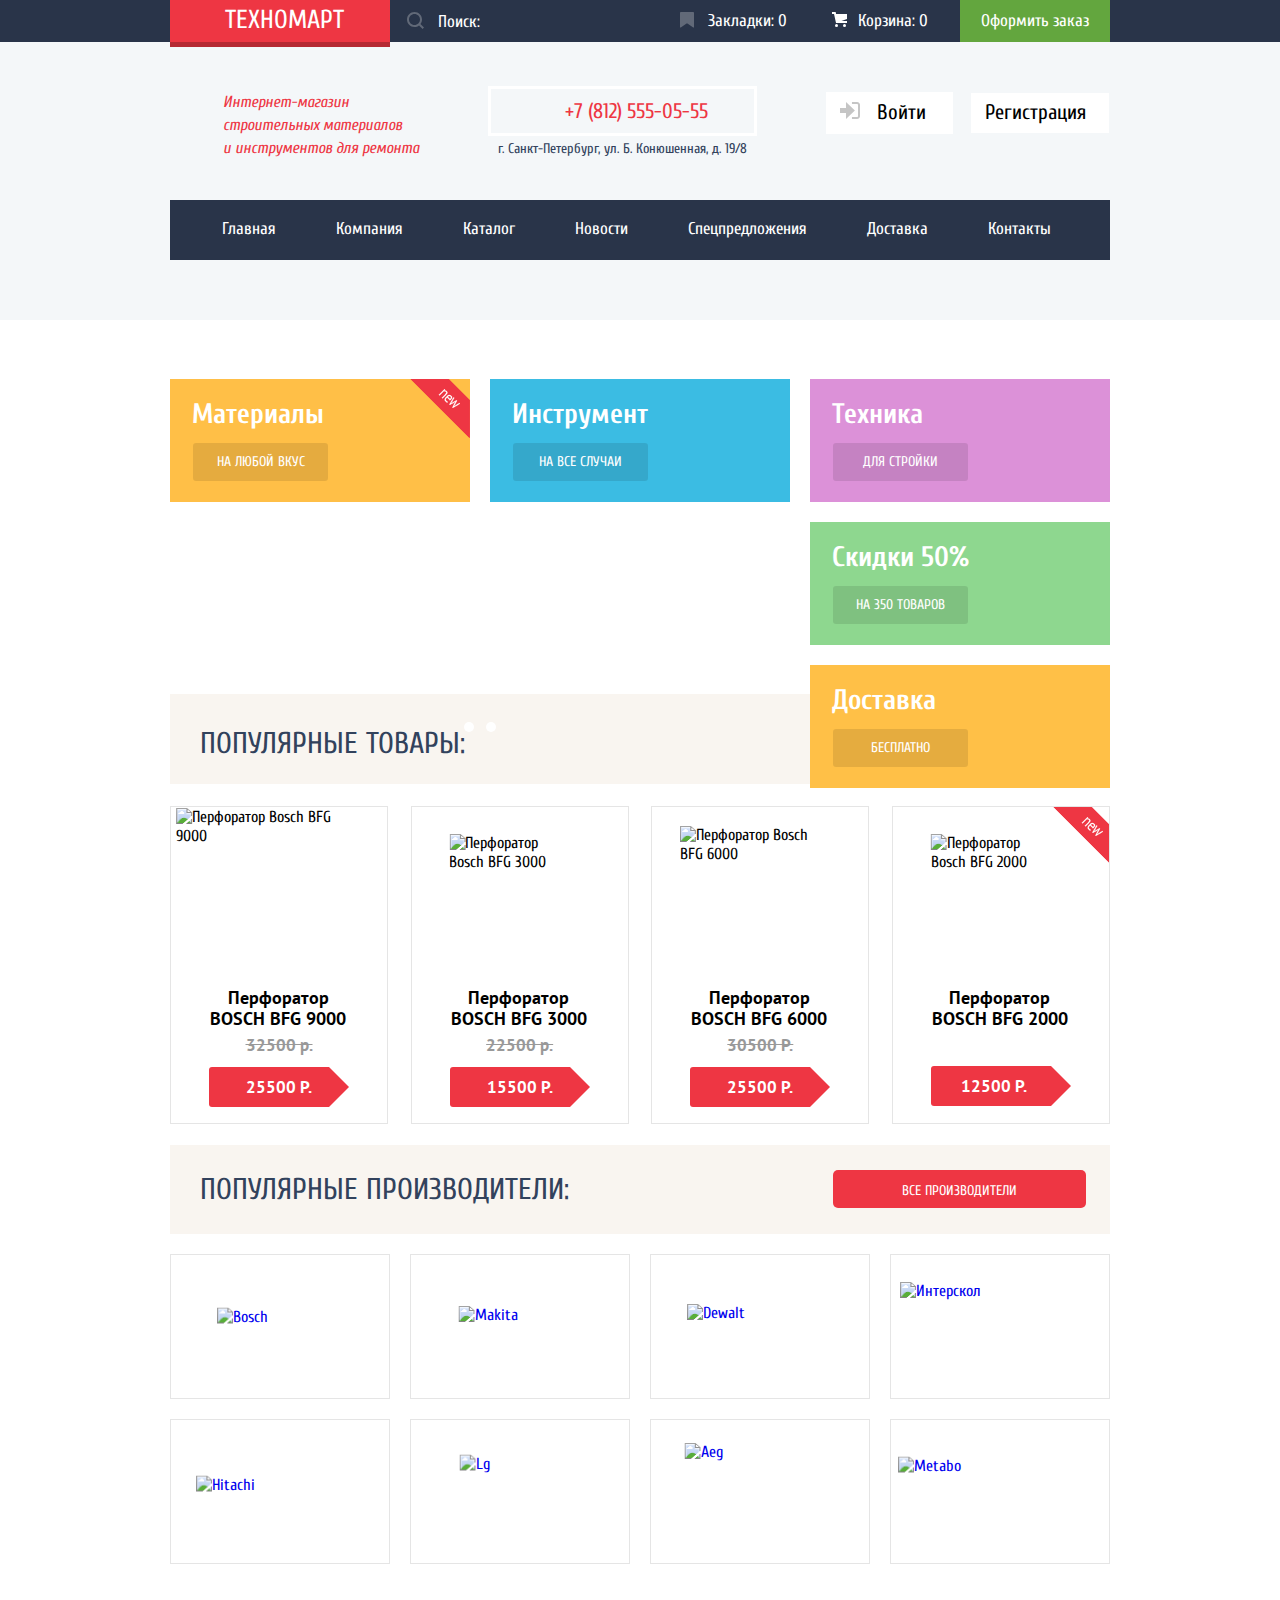
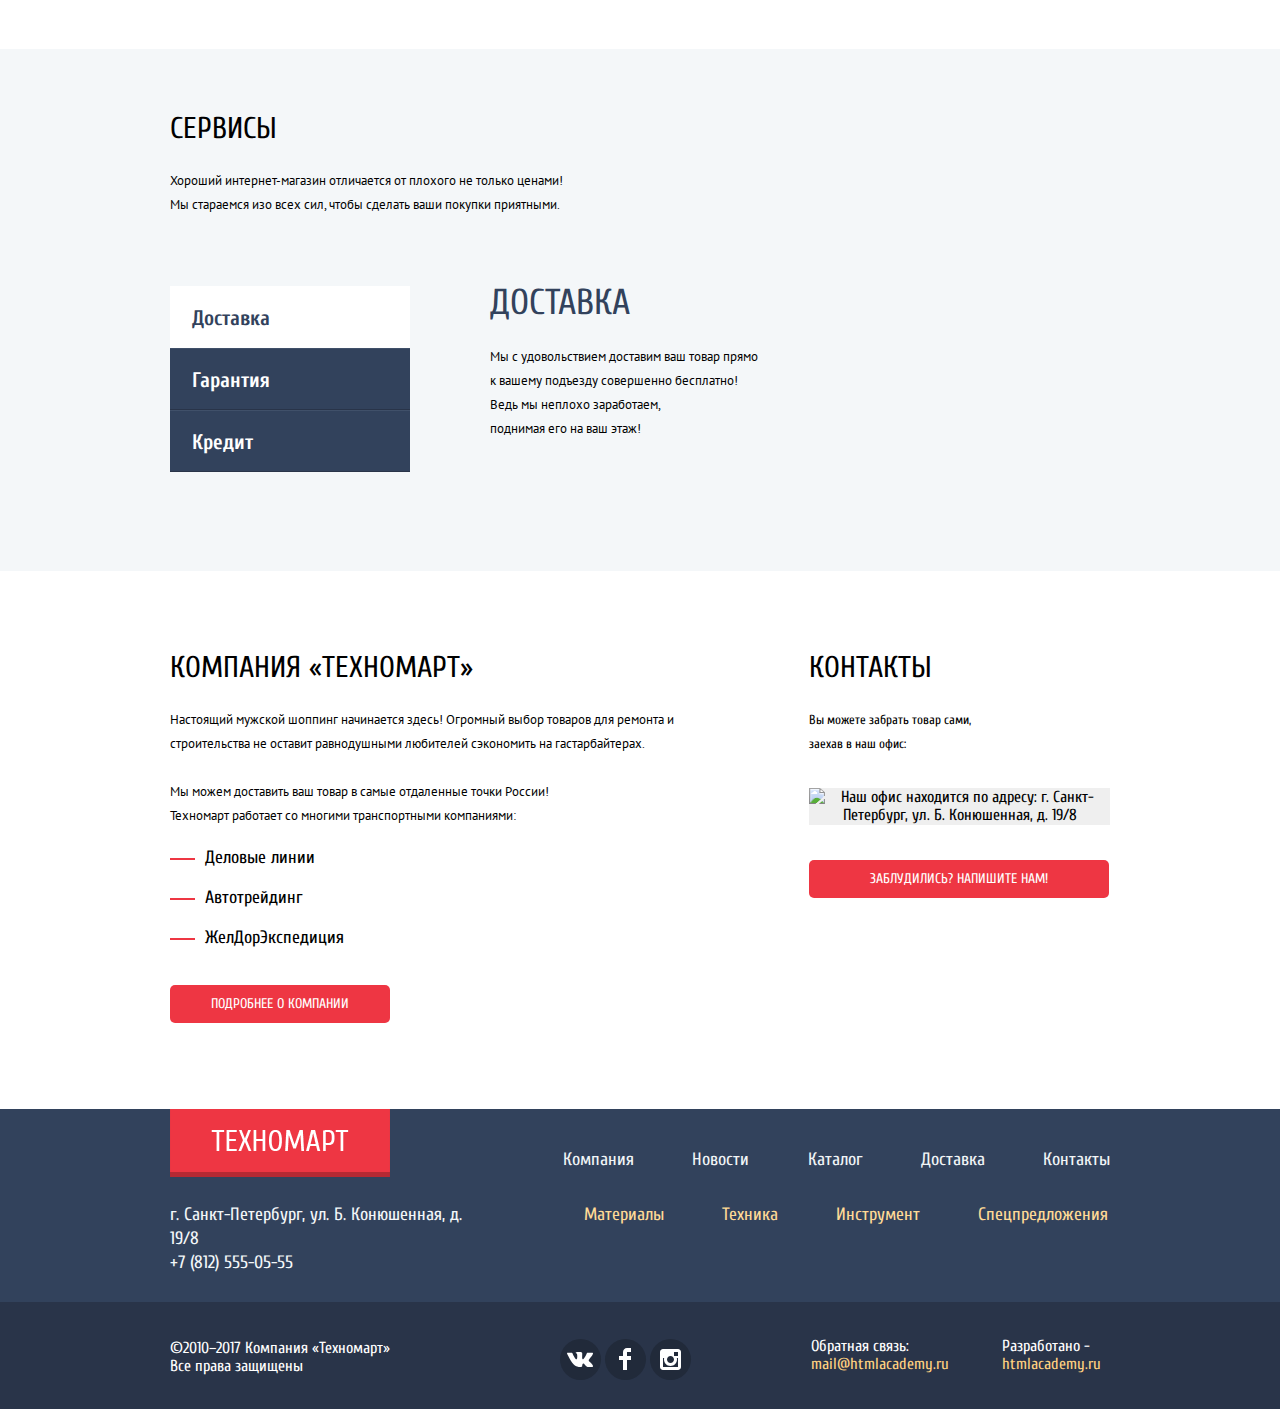
==== commit 042a9fa4: "Cдача проекта-дополнение" ====
--- a/index.html
+++ b/index.html
@@ -7,21 +7,19 @@
     href="https://fonts.googleapis.com/css?family=Cuprum:400,400i,700,700i%7CPT+Sans:400,400i,700,700i&display=swap&subset=cyrillic"
     rel="stylesheet">
   <link rel="stylesheet" href="css/normalize.css">
-  <link rel="stylesheet" href="css/style.css">
+  <link rel="stylesheet" href="css/style.min.css">
 </head>
 <body>
   <header class="main-header">
     <section class="header-top">
       <div class="container">
         <div class="logo">
-          <a href="#" class="main-header-logo">
-            <h1>Техномарт</h1>
-          </a>
+          <a href="#" class="main-header-logo"><h1>Техномарт</h1></a>
         </div>
         <form action="#" method="GET" class="search-form">
           <input type="search" placeholder="Поиск:" class="header-search" id="search">
           <label for="search">
-            <svg class="search-icon" version="1.1" x="0px" y="0px" width="17px" height="17px" viewBox="0 0 17 17"
+            <svg class="search-icon" version="1.1" x="0" y="0" width="17" height="17" viewBox="0 0 17 17"
               enable-background="new 0 0 17 17" xml:space="preserve">
               <g>
                 <path fill="#616978" d="M17,15.586l-3.542-3.542C14.421,10.782,15,9.21,15,7.5C15,3.358,11.643,0,7.5,0C3.358,0,0,3.358,0,7.5
@@ -32,18 +30,18 @@
           </label>
         </form>
         <div class="buy-content">
-          <svg class="bookmarks-icon" version="1.1" x="0px" y="0px" width="14px" height="16px" viewBox="0 0 14 16"
+          <svg class="bookmarks-icon" version="1.1" x="0" y="0" width="14" height="16" viewBox="0 0 14 16"
             enable-background="new 0 0 14 16" xml:space="preserve">
             <path fill="#616978" d="M14,15c0,0.55-0.368,0.741-0.818,0.426l-5.363-3.765c-0.45-0.315-1.187-0.315-1.637,0l-5.364,3.765
             C0.368,15.741,0,15.55,0,15V1c0-0.55,0.45-1,1-1h12c0.55,0,1,0.45,1,1V15z"></path>
           </svg>
           <a href="#" class="bookmarks">Закладки: 0</a>
-          <svg class="basket-icon" version="1.1" x="0px" y="0px" width="15px" height="15px" viewBox="0 0 15 15"
+          <svg class="basket-icon" version="1.1" x="0" y="0" width="15" height="15" viewBox="0 0 15 15"
             enable-background="new 0 0 15 15" xml:space="preserve">
             <g>
-              <circle cx="4.5" cy="13.5" r="1.5"></circle>
-              <circle cx="12.5" cy="13.5" r="1.5"></circle>
-              <polygon points="15,2 4.07,2 3.648,0 0,0 0,2 2.031,2 4.016,11 15,11 15,9 9.441,9 15,6.951"></polygon>
+              <circle fill="#ffffff" cx="4.5" cy="13.5" r="1.5"></circle>
+              <circle fill="#ffffff" cx="12.5" cy="13.5" r="1.5"></circle>
+              <polygon fill="#ffffff" points="15,2 4.07,2 3.648,0 0,0 0,2 2.031,2 4.016,11 15,11 15,9 9.441,9 15,6.951"></polygon>
             </g>
           </svg>
           <a href="#" class="basket">Корзина: 0</a>
@@ -62,7 +60,7 @@
           <ul class="user-navigation">
             <li class="user-navigation-item">
               <a href="#" class="user-entrance">
-                <svg class="user-entrance-icon" version="1.1" x="0px" y="0px" width="20px" height="17px"
+                <svg class="user-entrance-icon" version="1.1" x="0" y="0" width="20" height="17"
                   viewBox="0 0 20 17" enable-background="new 0 0 20 17" xml:space="preserve">
                   <g>
                     <polygon fill="#c5c5c5" points="14.875,8.5 6,0 6,6 0,6 0,11 6,11 6,17 	"></polygon>
@@ -111,23 +109,23 @@
       <section>
         <div class="slider">
           <div class="wrapper">
-            <input type="radio" id="slider-1" name="toggle" checked="">
-            <input type="radio" id="slider-2" name="toggle">
+            <input type="radio" class="slider-1" name="toggle" checked="">
+            <input type="radio" class="slider-2" name="toggle">
             <div class="slider-controls">
-              <label class="slider-controls-item slider-controls-item-1" for="slider-1">
+              <label class="slider-controls-item slider-controls-item-1">
                 <span class="visually-hidden">Первый</span>
               </label>
-              <label class="slider-controls-item slider-controls-item-2" for="slider-2">
+              <label class="slider-controls-item slider-controls-item-2">
                 <span class="visually-hidden">Второй</span>
               </label>
             </div>
             <div class="slider-controls-buttons">
-              <label for="slider-1">
+              <label>
                 <span class="visually-hidden">
                   Влево
                 </span>
               </label>
-              <label for="slider-2">
+              <label>
                 <span class="visually-hidden">
                   Вправо
                 </span>
@@ -173,7 +171,7 @@
           <ul class="catalog-list">
             <li class="catalog-item new">
               <div class="actions">
-                <a href="#" class="buy button-buy"><svg version="1.1" x="0px" y="0px" width="15px" height="15px"
+                <a href="#" class="buy button-buy"><svg version="1.1" x="0" y="0" width="15" height="15"
                     viewBox="0 0 15 15" enable-background="new 0 0 15 15" xml:space="preserve">
                     <g>
                       <circle fill="#92c178" cx="4.5" cy="13.5" r="1.5"></circle>
@@ -194,7 +192,7 @@
             </li>
             <li class="catalog-item">
               <div class="actions">
-                <a href="#" class="buy button-buy"><svg version="1.1" x="0px" y="0px" width="15px" height="15px"
+                <a href="#" class="buy button-buy"><svg version="1.1" x="0" y="0" width="15" height="15"
                     viewBox="0 0 15 15" enable-background="new 0 0 15 15" xml:space="preserve">
                     <g>
                       <circle fill="#92c178" cx="4.5" cy="13.5" r="1.5"></circle>
@@ -215,7 +213,7 @@
             </li>
             <li class="catalog-item">
               <div class="actions">
-                <a href="#" class="buy button-buy"><svg version="1.1" x="0px" y="0px" width="15px" height="15px"
+                <a href="#" class="buy button-buy"><svg version="1.1" x="0" y="0" width="15" height="15"
                     viewBox="0 0 15 15" enable-background="new 0 0 15 15" xml:space="preserve">
                     <g>
                       <circle fill="#92c178" cx="4.5" cy="13.5" r="1.5"></circle>
@@ -237,7 +235,7 @@
             <li class="catalog-item new-product">
               <!-- <div class="flag flag-new">новинка</div> -->
               <div class="actions new-product">
-                <a href="#" class="buy button-buy"><svg version="1.1" x="0px" y="0px" width="15px" height="15px"
+                <a href="#" class="buy button-buy"><svg version="1.1" x="0" y="0" width="15" height="15"
                     viewBox="0 0 15 15" enable-background="new 0 0 15 15" xml:space="preserve">
                     <g>
                       <circle fill="#92c178" cx="4.5" cy="13.5" r="1.5"></circle>
@@ -344,7 +342,7 @@
                   <p class="guarantee">
                     Если купленный у нас товар поломается или заискрит,<br> а также в случае пожара, спровоцированного
                     его возгаранием, вы всегда можете быть уверены в нашей гарантии. Мы обменяем сгоревший товар на
-                    новый.</br> Дом уж восстановите как-нибудь сами.
+                    новый.<br> Дом уж восстановите как-нибудь сами.
                   </p>
                 </div>
               </div>
@@ -396,31 +394,35 @@
             <a href="#" class="feedback write-us">Заблудились? Напишите нам!</a>
             <div class="blocker">
               <div class="map-popup">
-                <iframe src="https://www.google.com/maps/embed?pb=!1m18!1m12!1m3!1d2867.5956727089283!2d30.32053461368903!3d59.938353002706314!2m3!1f0!2f0!3f0!3m2!1i1024!2i768!4f13.1!3m3!1m2!1s0x4696310fb661d55f%3A0xd0cc7f055debe430!2z0JHQvtC70YzRiNCw0Y8g0JrQvtC90Y7RiNC10L3QvdCw0Y8g0YPQuy4sINCh0LDQvdC60YIt0J_QtdGC0LXRgNCx0YPRgNCzLCDQoNC-0YHRltGPLCAxOTExODY!5e0!3m2!1suk!2sua!4v1519584063827" width="940" height="447" allowfullscreen=""></iframe>
+                <iframe
+                  src="https://www.google.com/maps/embed?pb=!1m18!1m12!1m3!1d2867.5956727089283!2d30.32053461368903!3d59.938353002706314!2m3!1f0!2f0!3f0!3m2!1i1024!2i768!4f13.1!3m3!1m2!1s0x4696310fb661d55f%3A0xd0cc7f055debe430!2z0JHQvtC70YzRiNCw0Y8g0JrQvtC90Y7RiNC10L3QvdCw0Y8g0YPQuy4sINCh0LDQvdC60YIt0J_QtdGC0LXRgNCx0YPRgNCzLCDQoNC-0YHRltGPLCAxOTExODY!5e0!3m2!1suk!2sua!4v1519584063827"
+                  width="940" height="447" allowfullscreen=""></iframe>
                 <button type="button" class="popup-close" aria-label="Закрыть карту"></button>
               </div>
             </div>
             <section class="modal">
               <h2 class="visually-hidden">Введите свои данные</h2>
               <form class="login-form" action="https://echo.htmlacademy.ru" method="post">
-              <div class="wrapper">
-                <p>
-                  <label for="user-name">Ваше имя:</label>
-                  <input type="text" name="user-name" id="user-name" placeholder="Представьтесь, пожалуйста" required="" autofocus="">
-                </p>
-                <p>
-                  <label for="user-email">Ваш e-mail:</label>
-                  <input type="email" name="user-email" id="user-email" placeholder="Для отправки ответа" required="">
-                </p>
-                <p class="inscription">
-                  <label for="inscription-text">Текст письма:</label>
-                  <textarea name="text" id="inscription-text" placeholder="В свободной форме" required=""></textarea>
-                </p>
-              </div>
-              <div class="buttons">
-                <button type="submit" class="modal-send" aria-label="Кнопка отправки обратной связи">Отправить</button>
-                <button type="button" class="button-close" aria-label="Закрыть окно обратной связи"></button>
-              </div>
+                <div class="wrapper">
+                  <p>
+                    <label for="user-name">Ваше имя:</label>
+                    <input type="text" name="user-name" id="user-name" placeholder="Представьтесь, пожалуйста"
+                      required="" autofocus="">
+                  </p>
+                  <p>
+                    <label for="user-email">Ваш e-mail:</label>
+                    <input type="email" name="user-email" id="user-email" placeholder="Для отправки ответа" required="">
+                  </p>
+                  <p class="inscription">
+                    <label for="inscription-text">Текст письма:</label>
+                    <textarea name="text" id="inscription-text" placeholder="В свободной форме" required=""></textarea>
+                  </p>
+                </div>
+                <div class="buttons">
+                  <button type="submit" class="modal-send"
+                    aria-label="Кнопка отправки обратной связи">Отправить</button>
+                  <button type="button" class="button-close" aria-label="Закрыть окно обратной связи"></button>
+                </div>
               </form>
             </section>
           </div>
@@ -467,7 +469,7 @@
               <li class="social-item">
                 <a class="social-button social-button-vk" href="#">
                   <span class="visually-hidden">Наша страничка во Вконтакте</span>
-                  <svg x="0px" y="0px" width="26px" height="15px" viewBox="0 0 26 15"
+                  <svg x="0" y="0" width="26" height="15" viewBox="0 0 26 15"
                     enable-background="new 0 0		 26 15" xml:space="preserve">
                     <path fill="#FFFFFF" d="M16.138,11.51c0.956-0.309,2.18,2.04,3.483,2.939c0.978,0.681,1.727,0.534,1.727,0.534l3.473-0.05
                     c0,0,1.815-0.112,0.957-1.554c-0.071-0.12-0.503-1.069-2.585-3.022c-2.177-2.043-1.882-1.712,0.739-5.244
@@ -485,7 +487,7 @@
               <li class="social-item">
                 <a class="social-button social-button-fb" href="#">
                   <span class="visually-hidden">Наша страничка в Фейсбук</span>
-                  <svg x="0px" y="0px" width="12px" height="22px" viewBox="0 0 12 22" enable-background="new 0 0 12	 22"
+                  <svg x="0" y="0" width="12" height="22" viewBox="0 0 12 22" enable-background="new 0 0 12	 22"
                     xml:space="preserve">
                     <path fill="#FFFFFF" d="M12,4V0H8C5.791,0,4,1.791,4,4v4H0v4h4v10h4V12h4V8H8V4H12z"></path>
                   </svg>
@@ -494,7 +496,7 @@
               <li class="social-item">
                 <a class="social-button social-button-instagram" href="#">
                   <span class="visually-hidden">Наша страничка в Инстаграм</span>
-                  <svg x="0px" y="0px" width="21px" height="21px" viewBox="0 0 21 21" enable-background="new 0 0		21 21"
+                  <svg x="0" y="0" width="21" height="21" viewBox="0 0 21 21" enable-background="new 0 0		21 21"
                     xml:space="preserve">
                     <path fill="#FFFFFF" d="M18,0H3C1.35,0,0,1.35,0,3v15c0,1.65,1.35,3,3,3h15c1.65,0,3-1.35,3-3V3C21,1.35,19.65,0,18,0z M10.5,7
                     c1.93,0,3.5,1.57,3.5,3.5S12.43,14,10.5,14S7,12.43,7,10.5S8.57,7,10.5,7z M18,18H3V9h1.181C4.067,9.482,4,9.983,4,10.5
@@ -519,6 +521,6 @@
       </div>
     </div>
   </footer>
-  <script src="js/script.js"></script>
+  <script src="js/script.min.js"></script>
 </body>
 </html>
--- a/css/style.min.css
+++ b/css/style.min.css
@@ -0,0 +1 @@
+@-webkit-keyframes bounce{0%{-webkit-transform:translateY(-500px);transform:translateY(-500px)}to{-webkit-transform:translateY(50px);transform:translateY(50px)}}@keyframes bounce{0%{-webkit-transform:translateY(-500px);transform:translateY(-500px)}to{-webkit-transform:translateY(50px);transform:translateY(50px)}}body{font-family:"Cuprum",Arial,sans-serif;margin:0 auto;-webkit-box-sizing:border-box;box-sizing:border-box}img{max-width:100%;height:auto}a{text-decoration:none}.visually-hidden:not(:focus):not(:active),input[type=checkbox].visually-hidden,input[type=radio].visually-hidden{position:absolute;width:1px;height:1px;margin:-1px;border:0;padding:0;white-space:nowrap;-webkit-clip-path:inset(100%);clip-path:inset(100%);clip:rect(0 0 0 0);overflow:hidden}.main-header{background-color:#f4f7f9;min-height:320px}.header-top{background-color:#293449;height:42px}.header-middle,.header-top .container{display:-webkit-box;display:-ms-flexbox;display:flex}.header-top .container{font-size:17px;line-height:18px;font-weight:400;color:#fff}.header-middle{width:940px;margin:0 auto}.store-description{font-size:16px;line-height:23px;font-weight:400;color:#ee3643;width:197px;font-style:italic;padding-top:49px;padding-bottom:40px;padding-left:53px;margin:0}.header-contacts{position:relative;width:270px;padding-top:59px;padding-left:68px;padding-right:50px}.header-contacts-padding{padding-right:0}.header-contacts a{font-size:21px;font-weight:400;line-height:21px;color:#ee3643}.buy-content{display:-webkit-box;display:-ms-flexbox;display:flex;height:42px;width:450px;-webkit-box-sizing:border-box;box-sizing:border-box;position:relative;margin-left:5px}.bookmarks{width:150px}.basket,.bookmarks,.buy-order{text-align:center;display:block;padding:12px 0}.buy-order{width:150px}.buy-content a,.site-navigation a{font-size:17px;font-weight:400;line-height:18px;color:#fff}.header-address{font-size:14px;line-height:24px;font-weight:400;color:#32425c;font-style:normal;padding-top:15px;padding-left:10px}.user-navigation{list-style:none;display:-webkit-box;display:-ms-flexbox;display:flex;color:#000;margin:0}.user-entrance,.user-registration{font-size:21px;line-height:21px;font-weight:400;color:#000}.user-registration{margin-left:8px}.category,.site-navigation{display:-webkit-box;display:-ms-flexbox;display:flex;list-style:none}.site-navigation{color:#fff;background-color:#293449;min-height:60px;padding-left:22px;padding-right:25px;margin:0}.site-navigation a{line-height:17px}.category{height:123px}.category li{font-size:24px;font-weight:700;line-height:30px;width:300px;min-height:123px;color:#fff}.category-materials{background-color:#ffbf47}.category-tools{background-color:#3bbce3}.category-technics{background-color:#dc91d8}.category-discounts{background-color:#8ed78f}.category-delivery{background-color:#ffc047}.button-category{font-size:14px;font-weight:400;line-height:18px;color:#fff;width:135px;height:38px;background:rgba(0,0,0,.1);display:block;text-align:center;padding-top:10px;-webkit-box-sizing:border-box;box-sizing:border-box;border-radius:3px;margin-left:23px;margin-top:14px;text-transform:uppercase}.button-category:hover{background-color:rgba(0,0,0,.2)}.button-category:active{background-color:rgba(0,0,0,.3)}.popular-manufacturer,.popular-product{background-color:#f9f5f0;min-height:89px}.popular-manufacturer h2,.popular-product h2,.service h2{font-size:30px;font-weight:400;line-height:30px;text-transform:uppercase}.popular-manufacturer h2,.popular-product h2{color:#32425c;margin-right:auto}.popular-manufacturer a,.popular-product a{font-size:14px;font-weight:400;line-height:18px;color:#fff;text-transform:uppercase;background-color:#ee3643;border-radius:5px}.catalog-list{list-style:none;display:-webkit-box;display:-ms-flexbox;display:flex;-webkit-box-pack:justify;-ms-flex-pack:justify;justify-content:space-between;padding:0;margin-top:22px}.catalog-item{width:218px;height:318px;border:1px solid #e5e5e5;-webkit-box-sizing:border-box;box-sizing:border-box;position:relative}.item-header{font-family:"PT Sans",Arial,sans-serif;font-size:18px;font-weight:700;line-height:20px;color:#000}.catalog-item .discount,.catalog-item .price{font-family:"PT Sans",Arial,sans-serif;font-size:17px;font-weight:700;line-height:18px}.manufacturer-list{list-style:none;display:-webkit-box;display:-ms-flexbox;display:flex;-ms-flex-wrap:wrap;flex-wrap:wrap;padding:0;margin-bottom:0;margin-top:20px}.manufacturer-item{width:220px;height:145px;border:1px solid #e5e5e5;position:relative;margin-bottom:20px;-webkit-box-sizing:border-box;box-sizing:border-box}.service h2{color:#000}.service p{font-family:"PT Sans",Arial,sans-serif;width:398px}.advantage-header{font-size:21px;font-weight:700;line-height:30px}.advantage-list,.advantage-section{list-style:none}.about-contacts h2,.about-delivery h2,.advantage-section h2{font-size:36px;font-weight:400;line-height:36px;color:#32425c;text-transform:uppercase}.about-contacts p,.about-delivery p,.advantage-section p,.service p{font-size:13px;font-weight:400;line-height:24px;color:#000}.service-section{background-color:#f4f7f9;margin-top:65px;height:522px}.about-delivery{padding-right:120px}.about-contacts h2,.about-delivery h2{font-size:30px;line-height:30px;color:#000;margin-top:0}.about-contacts p,.about-delivery p{margin-bottom:0}.about-delivery p{font-family:"PT Sans",Arial,sans-serif}.about-delivery-block{padding-bottom:24px}.delivery-company{font-size:18px;font-weight:400;line-height:20px;list-style:none;padding:0;margin:0}.btn-about-company{width:220px}.btn-about-company,.feedback{font-size:14px;font-weight:400;line-height:18px;color:#fff;text-transform:uppercase;text-align:center;display:block;padding:10px 0;background-color:#ee3643;border-radius:5px}.btn-about-company{margin-top:37px}.about-contacts p{width:179px}.feedback{width:300px;margin-top:35px}.footer-head{background-color:#32425c;min-height:193px}.footer-address,.footer-telephone{font-size:18px;font-weight:400;line-height:24px;font-style:normal;color:#f3f7f9;width:323px}.footer-address{padding-top:22px}.footer-catalog,.footer-nav{list-style:none;display:-webkit-box;display:-ms-flexbox;display:flex}.footer-catalog-item a,.footer-nav-item a{list-style:none;font-size:18px;font-weight:400;line-height:24px;color:#f1f5f7}.footer-catalog-item a{color:#ffda96}.footer-bottom{background-color:#293449;min-height:107px}.copyright{font-size:16px;font-weight:400;line-height:18px;color:#fff;margin-right:140px;padding-top:37px}.copyright p{margin:0}.social-list{list-style:none;margin-top:40px}.footer-developer,.footer-mail{font-size:16px;font-weight:400;line-height:18px}.footer-developer p,.footer-mail p{color:#fff;margin:0}.footer-developer a,.footer-mail a{color:#ffd180}.breadcrumb{list-style:none;padding:0;display:-webkit-box;display:-ms-flexbox;display:flex;margin-top:20px}.breadcrumb-item{font-family:"PT Sans",Arial,sans-serif;font-size:13px;font-weight:400;line-height:18px;color:#000;text-transform:uppercase}.perforators{min-height:89px;background-color:#f2f6f8}.about-perforators h2,.perforators h2{font-size:30px;font-weight:400;line-height:30px;color:#32425c;text-transform:uppercase}.manufacturers-list{list-style:none}.manufacturers-item label,.manufacturers-title,.power-item label,.power-title{font-family:"PT Sans",Arial,sans-serif;font-size:15px;font-weight:400;color:#000}.manufacturers-title,.power-title{font-size:17px;font-weight:700;line-height:30px;text-transform:uppercase}.power-list{list-style:none;margin-top:10px}.btn-filter{font-family:"PT Sans",Arial,sans-serif;font-size:13px;font-weight:400;line-height:18px;text-transform:uppercase;width:140px;height:38px;background-color:#fff;border:1px solid #e5e5e5;margin-top:60px}.catalog-wrap{-ms-flex-wrap:wrap;flex-wrap:wrap}.about-perforators{min-height:261px;background-color:#f4f7f9;padding-top:40px;-webkit-box-sizing:border-box;box-sizing:border-box}.about-perforators h2{color:#000}.about-perforators p,.pagination-item,.pagination-item-current{font-family:"PT Sans",Arial,sans-serif;font-size:13px;font-weight:400}.about-perforators p{line-height:24px;color:#000;width:911px}.pagination-list{list-style:none;display:-webkit-box;display:-ms-flexbox;display:flex;padding:0;margin-top:30px}.pagination-item,.pagination-item-current{line-height:18px;text-transform:uppercase}.breadcrumb-item a,.pagination-item a{color:#000}.pagination-item a,.pagination-item-current a{display:block;border-radius:4px;padding:10px 14px}.pagination-item a{border:1px solid #e5e5e5}.pagination-item-current,.pagination-list .pagination-item:not(:last-child){margin-right:11px}.pagination-item-current{background-color:#ee3643;border:1px solid #ee3643}.pagination-item-current a{color:#fef5f6}.sort{width:700px;height:38px;background-color:#f7f3ec;display:-webkit-box;display:-ms-flexbox;display:flex}.sort a,.sort-header{font-family:"PT Sans",Arial,sans-serif;font-size:13px;font-weight:400;line-height:18px;text-transform:uppercase}.sort-price{color:#ee3643}.sort-functional,.sort-type{color:rgba(0,0,0,.3)}.container{margin:0 auto;padding:0 10px;width:940px}input.header-search:-ms-input-placeholder{color:#fff}input.header-search::-webkit-input-placeholder{color:#fff}input.header-search::-moz-placeholder{color:#fff}input.header-search::-ms-input-placeholder{color:#fff}input.header-search::placeholder{color:#fff}.header-search{background-color:#293449;width:245px;border:0;height:42px;color:#fff}.buy-order{background-color:#63a63e}.popular-product{display:-webkit-box;display:-ms-flexbox;display:flex;margin-top:33px}.popular-product-link{width:253px;height:38px;-webkit-box-sizing:border-box;box-sizing:border-box;padding-top:12px;padding-left:52px;padding-right:52px;margin-top:30px;margin-right:24px}.popular-product-header{margin-left:30px;margin-top:35px}.about-company-wrapper{display:-webkit-box;display:-ms-flexbox;display:flex;padding-top:82px;padding-bottom:86px}.footer-head-wrapper{-webkit-box-pack:justify;-ms-flex-pack:justify;justify-content:space-between}.creator-contacts,.footer-bottom-wrapper,.footer-head-wrapper{display:-webkit-box;display:-ms-flexbox;display:flex}.creator-contacts{padding-left:30px;padding-top:35px}.category-delivery,.category-discounts,.category-materials,.category-technics,.category-tools{position:relative}.category-materials:first-child::before{content:"";position:absolute;left:212px;top:31px;background-image:url(../img/icon-1.svg);width:44px;height:65px}.category-tools:nth-child(2)::before{content:"";position:absolute;left:196px;top:32px;background-image:url(../img/icon-2.svg);width:75px;height:61px}.category-technics:last-child::before{content:"";position:absolute;left:190px;top:30px;background-image:url(../img/icon-3.svg);width:78px;height:62px}.category-type{-webkit-box-pack:justify;-ms-flex-pack:justify;justify-content:space-between;margin-bottom:0}.category{padding:0}.category-header{padding-left:22px;margin-top:20px;margin-bottom:0}.category-discounts:first-child::before{content:"";width:59px;height:72px;position:absolute;top:26px;right:45px;background-image:url(../img/icon-4.svg);background-repeat:no-repeat}.category-delivery:last-child::before{content:"";width:80px;height:64px;position:absolute;top:33px;right:29px;background-image:url(../img/icon-5.svg);background-repeat:no-repeat}.popular-manufacturer{display:-webkit-box;display:-ms-flexbox;display:flex;margin-top:21px}.popular-manufacturer-link{width:253px;height:38px;-webkit-box-sizing:border-box;box-sizing:border-box;padding-top:12px;padding-left:69px;padding-right:52px;margin-top:25px;margin-right:24px}.popular-manufacturer-header{margin-left:30px;margin-top:30px}.social-block{margin-right:119px;width:132px}.footer-mail{margin-right:53px}.slider .wrapper{width:620px;position:relative}.slider{margin-right:auto;display:-webkit-box;display:-ms-flexbox;display:flex}.slider input[type=radio]{display:none}.slider-controls{position:absolute;top:216px;left:294px}.slider-controls label{position:relative;display:inline-block;width:10px;height:10px;margin-right:8px;border-radius:50%;cursor:pointer}.slider-controls label::before{content:"";width:10px;height:10px;background-color:#fff;position:absolute;border-radius:50%}#slider-1:checked~.slider-controls .slider-controls-item-1::after,#slider-2:checked~.slider-controls .slider-controls-item-2::after{content:"";position:absolute;left:2px;top:2px;width:6px;height:6px;background-color:#ee3643;border-radius:50%}.slider-controls-buttons{width:587px;display:-webkit-box;display:-ms-flexbox;display:flex;-webkit-box-pack:justify;-ms-flex-pack:justify;justify-content:space-between;position:absolute;top:140px;left:20px}.slider-controls-buttons label{position:relative;display:inline-block;width:30px;height:30px;cursor:pointer;padding:10px}.slider-controls-buttons label:first-child::before{border-top-style:none;border-right-style:none}.slider-controls-buttons label::before{content:"";width:24px;height:24px;border:3px solid #fff;position:absolute;top:0;-webkit-transform:rotate(45deg);-ms-transform:rotate(45deg);transform:rotate(45deg)}.slider-controls-buttons label:last-child{margin-left:auto}.slider-controls-buttons label:last-child::before{border-left-style:none;border-bottom-style:none}.slider-list{padding:0;margin-top:20px}#slider-1:checked~.slider-list .slider-list-item:first-child,#slider-2:checked~.slider-list .slider-list-item:last-child{display:block}.slider-list-item:first-child{background-image:url(../img/slider-1.jpg);background-repeat:no-repeat}.slider-list-item{display:none;width:620px;min-height:266px;color:#fff}.slider-list-item .description{background-color:rgba(0,0,0,.2);padding:26px 25px 22px}.slider-list-item h2{font-size:36px;line-height:30px;font-weight:700;margin:0;text-transform:uppercase}.slider-list-item span{display:block;margin:3px 0 0;font-family:"PT Sans",Arial,sans-serif;font-size:18px;line-height:24px}.slider-list-item a{display:block;font-size:14px;line-height:18px;color:#fff;margin-top:102px;margin-left:26px;background-color:#ee3643;width:195px;text-align:center;padding:10px 0;border-radius:5px}.slider-list-item a:hover{background-color:#ca2c37}.slider-list-item a:active{background-color:#ba2732}.slider-list-item:last-child{background-image:url(../img/slider-2.jpg);background-repeat:no-repeat}.category-other{-webkit-box-orient:vertical;-webkit-box-direction:normal;-ms-flex-direction:column;flex-direction:column;padding-left:20px;margin-top:20px}.breadcrumbs-item:not(:last-child) a::after{content:"";width:8px;height:8px;border:1px solid #c1c6ce;border-top-style:none;border-left-style:none;-webkit-transform:rotate(-45deg);-ms-transform:rotate(-45deg);transform:rotate(-45deg);position:absolute;top:3px;margin-left:12px}.breadcrumbs-item a{position:relative;display:block;font-family:"PT Sans",Arial,sans-serif;font-size:13px;line-height:18px;text-transform:uppercase;color:#000;padding-right:40px}.perforators-header{padding-top:25px;padding-left:30px}.filter-wrapper{display:-webkit-box;display:-ms-flexbox;display:flex}.manufacturers-filter,.power,.range-filter{border:0;border-bottom:1px solid #e5e5e5}.filter-catalog fieldset,.manufacturers-list,.power-list{padding:0}.filter-header,.header-telephone{-webkit-box-sizing:border-box;box-sizing:border-box}.filter-header{font-family:"PT Sans",Arial,sans-serif;font-size:13px;font-weight:400;line-height:18px;color:#000;text-transform:uppercase;width:220px;height:38px;background-color:#f7f3ec;padding-top:12px;padding-left:18px;margin-bottom:0}.header-telephone::after{content:"";width:19px;height:19px;background-image:url(../img/icon-phone.svg);position:absolute;left:90px}.header-telephone{width:270px;height:45px;padding:10px 46px 10px 74px;border:3px solid #fff}.filter-catalog{width:220px;margin-right:20px}.results-filter{margin-bottom:45px;width:700px}.sort{margin-top:15px}.site-navigation-item a{padding:20px 30px 23px;display:block}.site-navigation-item a:hover{background-color:#1d2739}.site-navigation-item a:active{color:rgba(255,255,255,.5)}.manufacturer-item img{position:absolute;top:50%;left:50%;-webkit-transform:translate(-50%,-50%);-ms-transform:translate(-50%,-50%);transform:translate(-50%,-50%)}.manufacturer-item:not(:nth-child(4n+4)){margin-right:20px}.manufacturer-item:hover{-webkit-box-shadow:0 10px 25px 0 #29344980;box-shadow:0 10px 25px 0 #29344980}.manufacturer-item .manufacturer-item img:active{-webkit-box-shadow:0 4px 10px 0 #29344980;box-shadow:0 4px 10px 0 #29344980;color:rgba(41,52,73,.5)}.image{margin:0;position:relative;width:220px;height:167px}.image img{position:absolute;top:50%;left:50%;-webkit-transform:translate(-57%,-50%);-ms-transform:translate(-57%,-50%);transform:translate(-57%,-50%)}.catalog-item h3{width:160px;text-align:center;padding-left:27px;margin:0;padding-top:14px;padding-bottom:5px}.catalog-item del{padding-left:78px;padding-right:75px}.catalog-item ins{position:relative;margin-left:78px;padding-top:20px;-webkit-box-sizing:border-box;box-sizing:border-box}.catalog-item .discount{min-height:20px;margin-top:15px;margin-bottom:10px;color:#999;text-decoration:line-through}.catalog-item .price{position:relative;width:80px;margin:11px auto 20px;padding:11px 30px;color:#fff;background:#ee3643;border-radius:3px}.price-wrapper{text-align:center;margin-bottom:10px}.catalog-item .price:after{content:"";position:absolute;top:0;right:-20px;width:0;height:0;border:20px solid #fff;border-left-color:#ee3643}.catalog-item .actions{position:absolute;top:0;left:0;width:218px;height:88px;padding:40px 0;background-color:rgba(255,255,255,.9);z-index:10;display:none}.catalog-item .actions .bookmark,.catalog-item .actions .buy{display:block;width:129px;margin:0 auto 7px;padding:7px 0;background-color:#63a63e;border:3px solid #63a63e;border-bottom-color:#367315;border-radius:3px;color:#fff;font-size:14px;font-weight:400;font-family:"Cuprum",sans-serif;line-height:18px;text-decoration:none;text-transform:uppercase;text-align:center}.catalog-item .actions .bookmark{color:#32425c;background:#fff;border-bottom-color:#63a63e}.catalog-item:hover .actions{display:block}.item-header-margin{padding-bottom:35px}.catalog-item-margin{margin-bottom:20px}.filter-catalog .range{position:relative;padding:38px 20px;background-color:#f7f3ec}.range .line{width:160px;height:2px;background-color:#00ca74;position:absolute;top:38px}.range .line-left{width:180px;height:2px;background-color:#d7dcde}.footer-nav li>a,.range p{margin:0}.range-left img,.range-right img{position:absolute;top:29px;left:20px;cursor:pointer}.range-right img{left:160px}.filter-catalog .cost{position:relative;margin-top:8px;display:-webkit-box;display:-ms-flexbox;display:flex;-webkit-box-pack:justify;-ms-flex-pack:justify;justify-content:space-between}.filter-catalog .cost::before{content:"";width:10px;height:1px;position:absolute;top:22px;left:105px;background-color:#444}.cost p{margin-top:0}.cost-min{margin-right:auto}.cost input,.price-filter{font-family:"PT Sans",Arial,sans-serif;font-size:17px}.cost input{line-height:18px;width:75px;border:0;text-align:center;background-color:#f7f3ec;border-radius:4px;padding:10px}.cost-max{margin-left:auto}.price-filter{font-weight:700;line-height:30px;padding-top:15px;padding-bottom:15px}.manufacturers-filter,.range-filter{margin-bottom:25px}.services-slider{display:-webkit-box;display:-ms-flexbox;display:flex;-webkit-box-pack:justify;-ms-flex-pack:justify;justify-content:space-between;margin-top:66px}.services-control{width:240px;position:relative;padding-top:3px}.services-control::before{content:"";position:absolute;top:-35px;left:230px;width:10px;height:272px;background-image:url(../img/line.png)}#services-1:checked~.services-control .services-control-item-1,#services-2:checked~.services-control .services-control-item-2,#services-3:checked~.services-control .services-control-item-3{background-color:#fff;color:#32425c;-webkit-box-shadow:none;box-shadow:none;-webkit-transition-duration:.2s;-o-transition-duration:.2s;transition-duration:.2s}.services-control label{display:block;font-size:21px;font-weight:700;background-color:#32425c;padding:20px 22px 18px;-webkit-box-shadow:inset 0 -1px 0 0 #293449,inset 0 1px 0 0 #405069;box-shadow:inset 0 -1px 0 0 #293449,inset 0 1px 0 0 #405069;cursor:pointer;color:#fff}#services-1:checked~.services-list .services-item:first-child,#services-2:checked~.services-list .services-item:nth-child(2),#services-3:checked~.services-list .services-item:last-child{display:block}.services-item{display:none;width:620px;min-height:285px;margin-left:80px}.services-item .wrapper{display:-webkit-box;display:-ms-flexbox;display:flex;-webkit-box-pack:justify;-ms-flex-pack:justify;justify-content:space-between;margin-top:8px}.services-item h2{font-weight:400;font-size:36px;line-height:24px;color:#32425c;text-transform:uppercase;margin-top:0}.services p{width:400px;margin:29px 0 0;font-family:"PT Sans",Arial,sans-serif;font-size:13px}.services h2,.services p{line-height:24px;font-weight:400;color:#000}.services-item:first-child img{margin-top:19px;margin-right:40px}.services-list{padding:0;margin-top:0}.category-section{margin-top:59px}.service{padding-top:40px}.about-company{-webkit-box-sizing:border-box;box-sizing:border-box;min-height:536px}.about-delivery-block{width:519px;margin:0}.about-delivery-text{width:386px;margin:0}.search-form{position:relative;height:42px}.search-form input{width:270px;height:43px;padding:0 10px 0 48px;color:#f0f1f2;background-color:transparent;border:0}.search-form label{position:absolute;top:12px;left:17px}input[type=search]:focus{background-color:#fff;color:#111}input[type=search]:hover{background-color:#212a3a;color:#111}.actions a:hover circle,.actions a:hover polygon,.search-form:hover path{fill:#fff}input[type=search]:focus+label path{fill:#f0525d}.basket:hover,.bookmarks:hover,.search-form:hover{background-color:#212a3a}.basket-icon,.bookmarks-icon{position:absolute;left:15px;top:12px}.basket-icon{fill:#616978;left:167px}.buy-order:hover{background-color:#5fbb2d}.buy-order:active{background-color:#518534;color:rgba(255,255,255,.5)}.user-navigation{margin-top:60px;margin-left:68px;padding-left:0}.user-navigation-item:first-child{position:relative}.user-navigation-item a:first-child{background-color:#fff;padding:8px 27px 10px 14px;margin-right:10px}.user-entrance-icon{padding-right:12px}.user-navigation-item:last-child a{background-color:#fff;padding:7px 23px 9px 14px;margin-right:0}.user-navigation-item a:hover{color:#ee3643}.user-entrance:hover path,.user-entrance:hover polygon{fill:#32425c}.user-navigation-item a:active{color:rgba(0,0,0,.3)}.user-entrance:active path,.user-entrance:active polygon{fill:rgba(0,0,0,.3)}.actions{position:relative}.actions svg{position:absolute;left:53px;top:50px}.actions .buy:hover{background-color:#5fbb2d;border:3px solid #5fbb2d;border-bottom-color:#367315}.actions .buy:active{background-color:#518534;border:3px solid #518534}.catalog-item:hover{-webkit-box-shadow:0 10px 35px 0 #bec2c6;box-shadow:0 10px 35px 0 #bec2c6}.actions .bookmark:hover{border:3px solid #32425c}.actions .bookmark:active{border:3px solid #32425c;opacity:.3}.manufacturer-item:active{opacity:.3}.pagination-item a:hover{border:1px solid #bdc6ca}.pagination-item a:active{border:1px solid #ee3643}.footer-catalog-item a:hover,.footer-developer a:hover,.footer-mail a:hover,.footer-nav-item a:hover{text-decoration:underline}.footer-nav-item a:active{text-decoration:none;color:rgba(241,245,247,.5)}.footer-catalog-item a:active{text-decoration:none;color:rgba(255,209,128,.5)}.footer-developer a:active,.footer-mail a:active{text-decoration:none;color:#ee3643}.services-control label:hover{background-color:#293449}.footer-catalog,.footer-nav{-webkit-box-pack:justify;-ms-flex-pack:justify;justify-content:space-between}.footer-nav{width:547px;margin:0;padding-top:39px}.footer-catalog{width:524px;padding-top:15px;margin-right:0;margin-left:21px}.manufacturers-item:not(:last-child) label,.power-item:not(:last-child) label{display:block;margin-bottom:20px}.manufacturers-item label,.power-item label{position:relative;line-height:20px;padding-left:34px;text-transform:uppercase;cursor:pointer}.manufacturers-item label::before{content:"";width:21px;height:21px;border:2px solid #c5c5c5;border-radius:4px;position:absolute;top:-1px;left:-1px}.filter-input-checkbox:checked+label::after{content:"";width:17px;height:9px;border:4px solid #c5c5c5;border-top-style:none;border-right-style:none;position:absolute;top:0;left:4px;-webkit-transform:rotate(-48deg);-ms-transform:rotate(-48deg);transform:rotate(-48deg);-webkit-box-shadow:inset 0 -2px 0 0 #fff,0 2px 0 0 #fff;box-shadow:inset 0 -2px 0 0 #fff,0 2px 0 0 #fff}.power-list label::before{content:"";width:14px;height:14px;border:5px solid #c5c5c5;border-radius:50%;position:absolute;top:0;left:0}.filter-input-radio:checked+label::after{content:"";width:9px;height:9px;background-color:#c5c5c5;border-radius:50%;position:absolute;top:7.5px;left:7.5px}.user-name{font-size:21px;font-weight:400;line-height:21px;color:#000;width:299px;height:45px;-webkit-box-sizing:border-box;box-sizing:border-box;background-color:#fff;margin-top:44px;padding-left:13px;padding-top:12px}.user-name a{color:#000}.user-name a:active{color:rgba(0,0,0,.3)}.user-name-link{padding-right:13px}.user-exit:hover path,.user-exit:hover polygon,.user-name-link:hover path{fill:#32425c}.personal-orders a{font-size:16px;font-weight:400;line-height:18px;color:#32425c;text-decoration:underline}.personal-orders a:hover{color:#ee3643}.personal-orders a:active{color:rgba(50,66,92,.3)}.user-exit:active path,.user-exit:active polygon,.user-name-link:active path{fill:#c5c5c5}.personal-orders{padding-top:17px;padding-left:9px}.personal-orders a:first-child{margin-right:28px;position:relative}.personal-orders a:first-child::before{content:"";width:5px;height:5px;position:absolute;top:8px;left:90px;background-color:#32425c;border-radius:50%}.sort-header{padding-left:19px;padding-right:139px}.sort-section{padding-top:10px}.sort-price{margin-right:70px}.sort-type{margin-right:61px}.sort-functional,.sort-type{border-bottom:1px dashed #ee3643}.sort-functional:hover,.sort-price:hover,.sort-type:hover{color:#000;border-bottom:1px solid #ee3643}.sort-functional:active,.sort-price:active,.sort-type:active{color:#ee3643;border-bottom:none}.sort-buttons{width:43px;display:-webkit-box;display:-ms-flexbox;display:flex;-webkit-box-pack:justify;-ms-flex-pack:justify;justify-content:space-between;padding-top:15px;margin-left:44px}.sort-buttons .button-down,.sort-buttons .button-up{width:0;height:0;padding:0;border-style:solid;border-width:0 5.5px 10px;border-color:transparent transparent #c5c5c5}.sort-buttons .button-down{-webkit-transform:rotate(180deg);-ms-transform:rotate(180deg);transform:rotate(180deg)}.sort-buttons .button-down:hover,.sort-buttons .button-up:hover{border-color:transparent transparent #231f20}.sort-buttons .active,.sort-buttons .button-down:active,.sort-buttons .button-up:active{border-color:transparent transparent #ee3643}.logo a,.logo h1{color:#fff;font-weight:400}.logo a{display:inline-block;width:165px;padding:5px 0 7px 55px;font-size:24px;line-height:24px;font-style:normal;font-family:"Cuprum","Arial",sans-serif;text-transform:uppercase;text-decoration:none;text-align:left;background-color:#ee3643;-webkit-box-shadow:0 5px 0 0 #b52933;box-shadow:0 5px 0 0 #b52933}.logo h1{margin:0;padding:0;font-size:26px;line-height:30px}.logo a:hover{background-color:#ca2c37}.logo a:active{background-color:#ba2732}.social-list{min-width:170px}.social-button,.social-list{-webkit-box-pack:center;-ms-flex-pack:center;justify-content:center;display:-webkit-box;display:-ms-flexbox;display:flex}.social-item:not(:last-child) .social-button{margin-right:4px}.social-button{-webkit-box-align:center;-ms-flex-align:center;align-items:center;width:41px;height:41px;background-color:#212a3a;border-radius:50%;margin-top:-3px}.social-list{padding:0 0 0 10px}.social-button:active,.social-button:hover{background-color:#ee3643}.blocker,.modal-info{display:none;position:fixed}.modal-info{width:620px;top:10px;left:50%;margin-left:-310px;background-color:#fff;border-top:7px solid #ee3643;-webkit-box-shadow:0 15px 32px 0 #ccc;box-shadow:0 15px 32px 0 #ccc;z-index:10}.modal-info .wrapper{position:relative}.modal-info .heading-info{display:-webkit-box;display:-ms-flexbox;display:flex;padding:45px 80px 49px}.modal-info .icon{position:relative;margin:0 30px 0 0;width:67px;height:67px;background-color:#63a63e;border-radius:50%}.modal-info .icon::before{content:"";position:absolute;top:18px;left:14px;width:32px;height:15px;border:8px solid #fff;border-top-style:none;border-right-style:none;-webkit-transform:rotate(-45deg);-ms-transform:rotate(-45deg);transform:rotate(-45deg)}.login-form label,.modal-info h2{line-height:18px;color:#000;font-weight:400}.modal-info h2{font-size:30px;letter-spacing:-1.4px;margin:0;-ms-flex-item-align:center;-ms-grid-row-align:center;align-self:center}.modal-info .modal-buttons{display:-webkit-box;display:-ms-flexbox;display:flex;-webkit-box-pack:justify;-ms-flex-pack:justify;justify-content:space-between;padding:38px 80px;background-color:#f1f1f1}.modal-buttons .continue,.modal-buttons a{display:block;width:220px;padding:10px 0;text-align:center;font-family:"Cuprum",Arial,sans-serif;font-size:14px;line-height:18px;border-radius:4px}.modal-buttons a{color:#fff;background-color:#ee3643}.modal-buttons .continue{border:0;background:0 0;cursor:pointer;background-color:#fff;outline:0}.modal-buttons .modal-close{border:0;background:0 0;cursor:pointer;position:absolute;top:5px;right:5px;width:30px;height:30px}.modal-buttons .modal-close::before{-webkit-transform:rotate(45deg);-ms-transform:rotate(45deg);transform:rotate(45deg)}.modal-buttons .modal-close::after{-webkit-transform:rotate(-45deg);-ms-transform:rotate(-45deg);transform:rotate(-45deg)}.modal-buttons .modal-close::after,.modal-buttons .modal-close::before{content:"";width:25px;height:4px;position:absolute;left:2px;top:12px;background-color:#ee3643}.blocker{top:0;width:100%;height:100%;z-index:2}.blocker .map-popup{position:fixed;bottom:190px;left:50%;margin-left:-470px;width:940px;height:447px;z-index:3;background-image:url(../img/map-popup.jpg);background-repeat:no-repeat;background-position:-15px -13px;-webkit-box-shadow:0 0 25px 5px #b8b8b8;box-shadow:0 0 25px 5px #b8b8b8;-webkit-animation:bounce .6s;animation:bounce .6s}.map-popup .popup-close{position:absolute;right:5px;top:5px;width:30px;height:30px}.map-popup .popup-close::before{-webkit-transform:rotate(45deg);-ms-transform:rotate(45deg);transform:rotate(45deg)}.companies-list .companies-item::before{content:"";width:25px;height:2px;background-color:#ee3643;position:absolute;top:10px;left:0}.map-popup .popup-close::after{-webkit-transform:rotate(-45deg);-ms-transform:rotate(-45deg);transform:rotate(-45deg)}.about-contacts .map{padding:0;margin-top:32px;cursor:pointer;border:0}.popup-close{background:0 0;border:0;cursor:pointer}.map-popup .popup-close::after,.map-popup .popup-close::before{content:"";width:25px;height:4px;position:absolute;left:2px;top:12px;background-color:#ee3643}.modal{display:none;position:fixed;bottom:150px;left:50%;margin-left:-310px;width:620px;border-top:7px solid #ee3643;background-color:#fff;-webkit-box-shadow:0 0 25px 5px #b8b8b8;box-shadow:0 0 25px 5px #b8b8b8;z-index:2;-webkit-box-sizing:border-box;box-sizing:border-box;padding-top:46px;-webkit-animation:bounce .6s;animation:bounce .6s}.modal-show,.popup-show{display:block}.login-form .wrapper{position:relative;display:-webkit-box;display:-ms-flexbox;display:flex;-webkit-box-pack:justify;-ms-flex-pack:justify;justify-content:space-between;-ms-flex-wrap:wrap;flex-wrap:wrap;padding:0 80px}.login-form p{margin:0}.login-form label{display:block;font-size:18px;margin-bottom:10px}.login-form input,.login-form textarea{font-family:"PT Sans",Arial,sans-serif;font-size:13px;line-height:18px}.login-form input{width:186px;border:2px solid #d7dcde;border-radius:3px;padding:7px 15px;outline:0}.login-form input:hover,.login-form textarea:hover{border:2px solid #b5b5b5}.login-form input:focus,.login-form textarea:focus{border:2px solid #ee3643}.login-form textarea{width:428px;height:87px;padding:8px 14px 14px;border:2px solid #d7dcde;border-radius:3px;outline:0}.login-form .buttons{border:0;background:0 0;cursor:pointer;min-height:38px;margin-top:35px;padding:36px 80px 37px;background-color:#f4f4f4}.login-form .inscription{margin-top:22px}.login-form button[type=submit]{width:100%;padding:10px 0;background-color:#ee3643;font-family:"Cuprum",Arial,sans-serif;font-size:14px;line-height:18px;color:#fff;border-radius:4px}.login-form .button-close{border:0;background:0 0;cursor:pointer;position:absolute;right:4px;top:5px;width:30px;height:30px}.login-form .button-close::before{-webkit-transform:rotate(45deg);-ms-transform:rotate(45deg);transform:rotate(45deg)}.login-form .button-close::after,.login-form .button-close::before{content:"";width:25px;height:4px;position:absolute;left:2px;top:12px;background-color:#ee3643}.login-form .button-close::after{-webkit-transform:rotate(-45deg);-ms-transform:rotate(-45deg);transform:rotate(-45deg)}.modal-send,.send-request{text-transform:uppercase;cursor:pointer;border:0}.send-request{font-size:14px;line-height:18px;color:#fff;background-color:#ff5357;width:195px;padding:10px 0;margin-top:28px;border-radius:5px}.description .credit,.description .delivery,.description .delivery-slogan,.description .guarantee{font-family:"PT Sans",Arial,sans-serif;font-size:13px;font-weight:400;line-height:24px}.description .delivery{width:275px;margin-bottom:0}.description .delivery-slogan{width:200px;margin-top:0}.credit-item,.delivery-item,.guarantee-item{background-image:url(../img/delivery.png);background-repeat:no-repeat;background-position:right;background-position-y:20px}.credit-item,.guarantee-item{background-image:url(../img/guarantee.png)}.credit-item{background-image:url(../img/credit.png)}.description .guarantee{width:370px}.description .credit{width:285px}.bookmarks{padding-left:15px;-webkit-box-sizing:border-box;box-sizing:border-box}.basket{padding-left:10px;width:135px}.category-delivery{margin-top:20px}.price-wrapper .discount{margin-top:0}.catalog-item .price-last{margin-top:30px}.delivery-company .delivery-company-item{margin-bottom:20px;position:relative;font-size:18px;line-height:20px;color:#000;padding-left:35px}.delivery-company .delivery-company-item::before{content:"";width:25px;height:2px;background-color:#ee3643;position:absolute;top:10px;left:0}.about-delivery-text{padding-bottom:20px}.delivery-company-item{margin-bottom:20px}.basket-buy{background-color:#ee3643}.user-name-link span{padding-left:10px;padding-right:20px}.pagination-item:last-child{-webkit-box-sizing:border-box;box-sizing:border-box;padding-left:20px;width:140px}.new-product,.new-section{background-image:url(../img/new.png);background-repeat:no-repeat;background-position:160px 0}.new-section{background-position:240px 0}
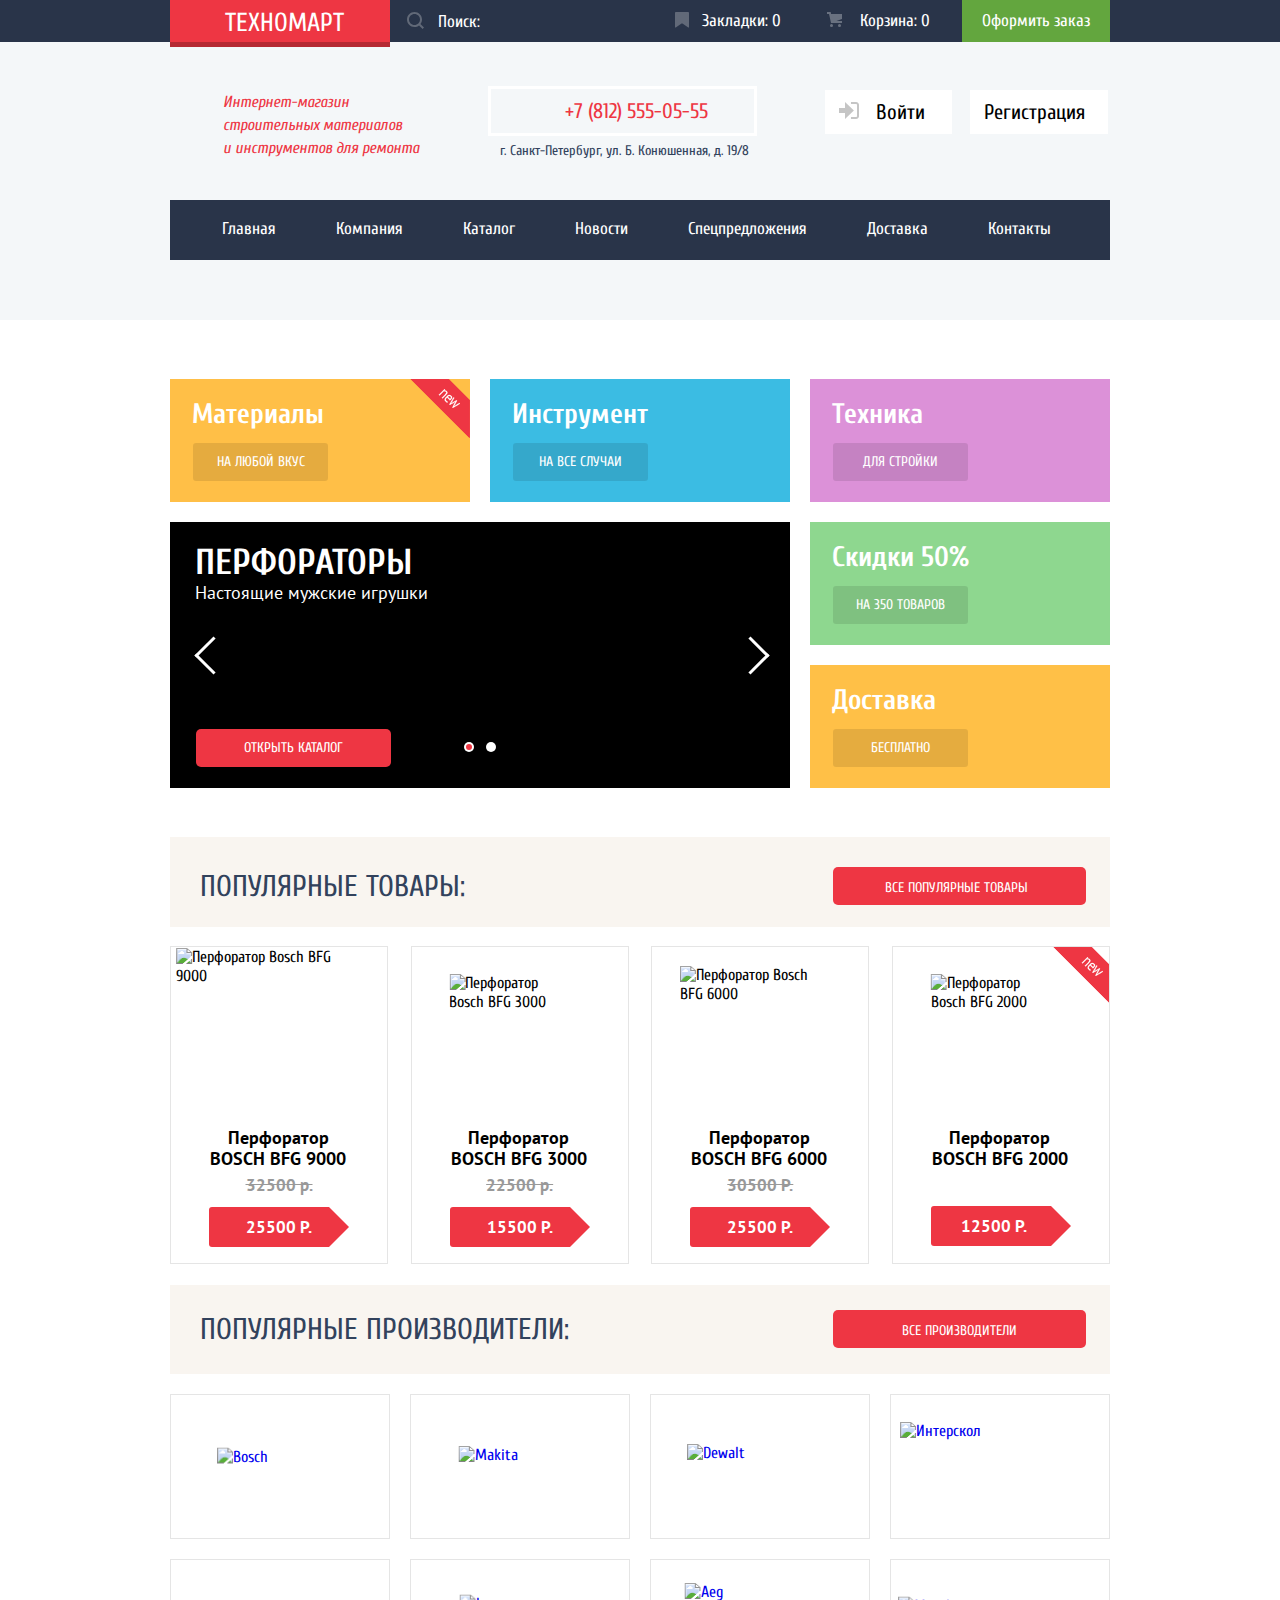
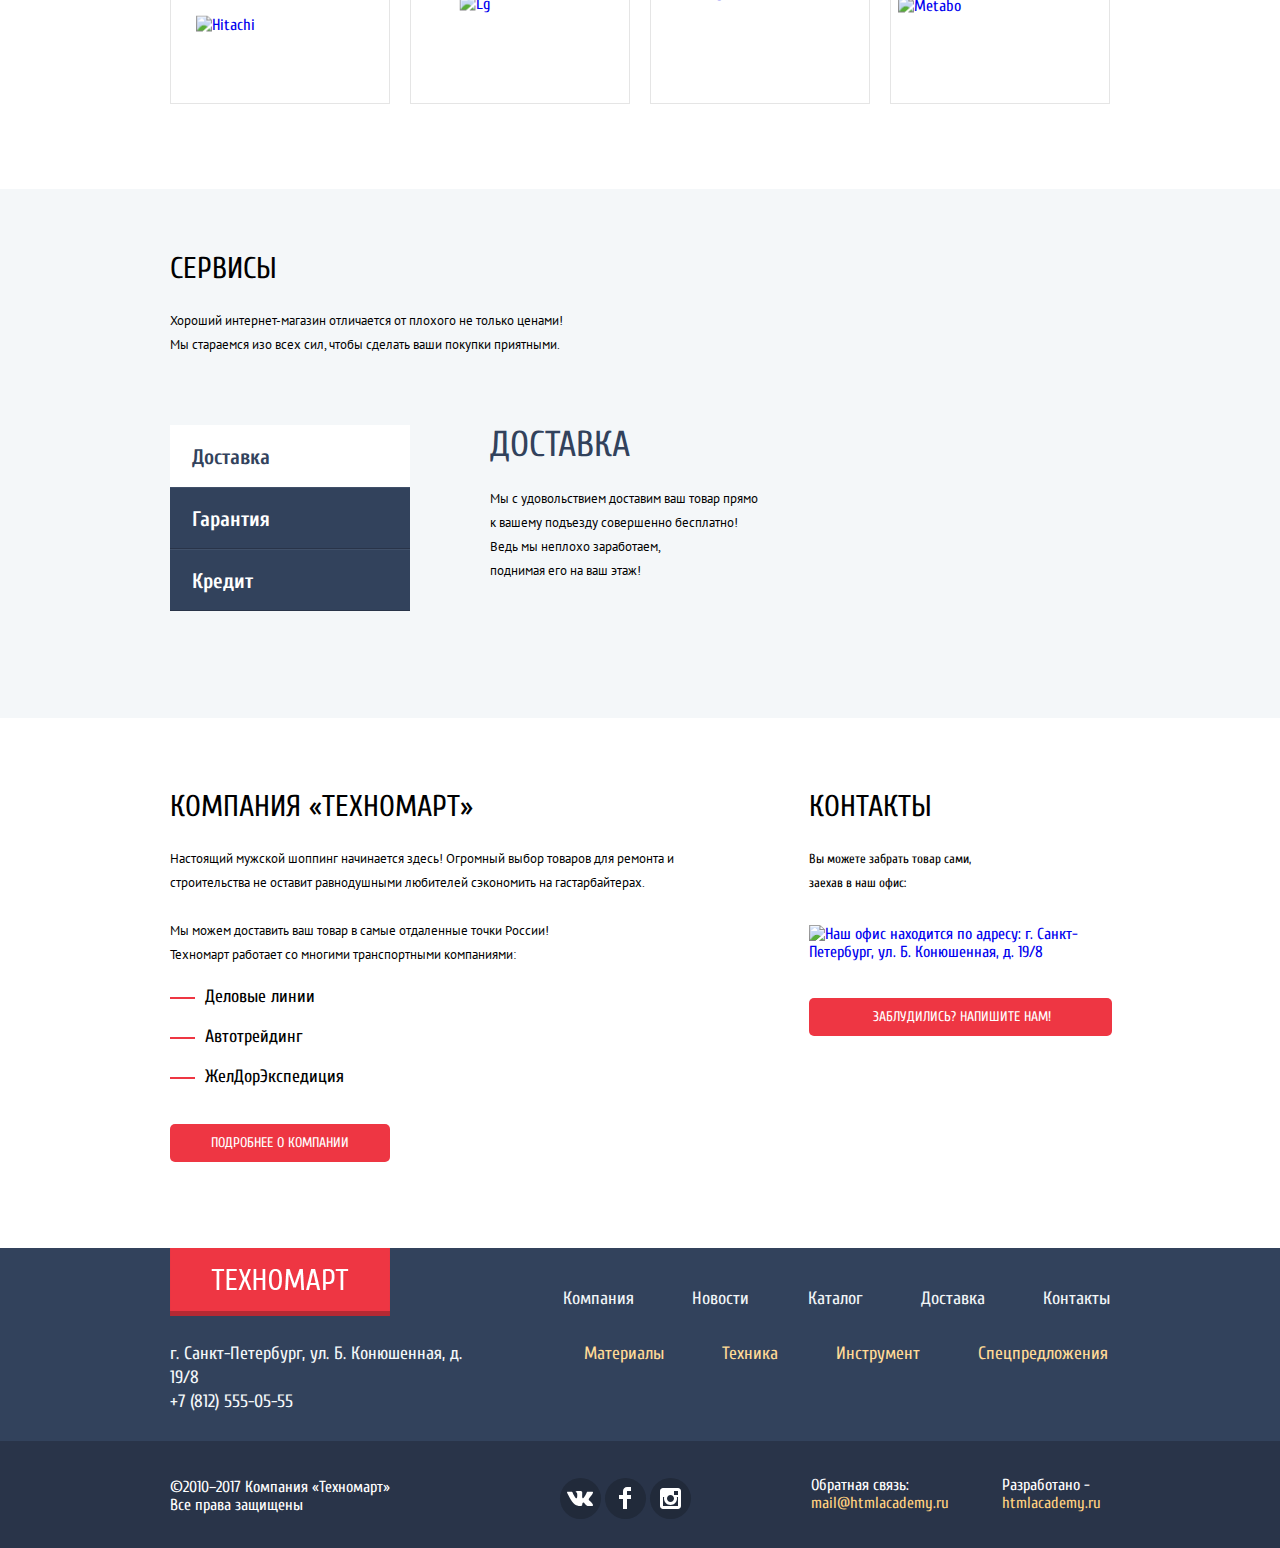
==== commit 10d34af6: "Сдача проекта-2" ====
--- a/index.html
+++ b/index.html
@@ -14,10 +14,10 @@
     <section class="header-top">
       <div class="container">
         <div class="logo">
-          <a href="#" class="main-header-logo"><h1>Техномарт</h1></a>
+          <a href="#"><h1>Техномарт</h1></a>
         </div>
         <form action="#" method="GET" class="search-form">
-          <input type="search" placeholder="Поиск:" class="header-search" id="search">
+          <input type="search" placeholder="Поиск:" class="header-search" id="search" aria-label="Поиск по сайту" class="header-search">
           <label for="search">
             <svg class="search-icon" version="1.1" x="0" y="0" width="17" height="17" viewBox="0 0 17 17"
               enable-background="new 0 0 17 17" xml:space="preserve">
@@ -54,7 +54,7 @@
         <div class="header-middle">
           <h2 class="store-description">Интернет-магазин строительных материалов &nbsp; и инструментов для ремонта</h2>
           <div class="header-contacts header-contacts-padding">
-            <a href="tel:+78125550555" class="header-telephone">+7 (812) 555-05-55</a>
+            <a href="tel:+78125550555" class="header-telephone" aria-label="Контактный телефон">+7 (812) 555-05-55</a>
             <address class="header-address">г. Санкт-Петербург, ул. Б. Конюшенная, д. 19/8</address>
           </div>
           <ul class="user-navigation">
@@ -176,13 +176,13 @@
                     <g>
                       <circle fill="#92c178" cx="4.5" cy="13.5" r="1.5"></circle>
                       <circle fill="#92c178" cx="12.5" cy="13.5" r="1.5"></circle>
-                      <polygon fill="#92c178"
-                        points="15,2 4.07,2 3.648,0 0,0 0,2 2.031,2 4.016,11 15,11 15,9 9.441,9 15,6.951 	"></polygon>
+                      <polygon fill="#92c178" points="15,2 4.07,2 3.648,0 0,0 0,2 2.031,2 4.016,11 15,11 15,9 9.441,9 15,6.951 	"></polygon>
                     </g>
                   </svg>Купить</a>
                 <a href="#" class="bookmark">В закладки</a>
               </div>
-              <div class="image"><img src="img/bfg-9000.jpg" width="184" height="164" alt="Перфоратор Bosch BFG 9000">
+              <div class="image">
+                <img src="img/bfg-9000.jpg" width="184" height="164" alt="Перфоратор Bosch BFG 9000">
               </div>
               <h3><a href="#" class="item-header">Перфоратор BOSCH BFG 9000</a></h3>
               <div class="price-wrapper">
@@ -203,7 +203,8 @@
                   </svg>Купить</a>
                 <a href="#" class="bookmark">В закладки</a>
               </div>
-              <div class="image"><img src="img/bfg-3000.jpg" width="127" height="112" alt="Перфоратор Bosch BFG 3000">
+              <div class="image">
+                <img src="img/bfg-3000.jpg" width="127" height="112" alt="Перфоратор Bosch BFG 3000">
               </div>
               <h3><a href="#" class="item-header">Перфоратор BOSCH BFG 3000</a></h3>
               <div class="price-wrapper">
@@ -224,7 +225,8 @@
                   </svg>Купить</a>
                 <a href="#" class="bookmark">В закладки</a>
               </div>
-              <div class="image"><img src="img/bfg-6000.jpg" width="144" height="128" alt="Перфоратор Bosch BFG 6000">
+              <div class="image">
+                <img src="img/bfg-6000.jpg" width="144" height="128" alt="Перфоратор Bosch BFG 6000">
               </div>
               <h3><a href="#" class="item-header">Перфоратор BOSCH BFG 6000</a></h3>
               <div class="price-wrapper">
@@ -233,7 +235,6 @@
               </div>
             </li>
             <li class="catalog-item new-product">
-              <!-- <div class="flag flag-new">новинка</div> -->
               <div class="actions new-product">
                 <a href="#" class="buy button-buy"><svg version="1.1" x="0" y="0" width="15" height="15"
                     viewBox="0 0 15 15" enable-background="new 0 0 15 15" xml:space="preserve">
@@ -246,7 +247,8 @@
                   </svg>Купить</a>
                 <a href="#" class="bookmark">В закладки</a>
               </div>
-              <div class="image"><img src="img/bfg-2000.jpg" width="127" height="112" alt="Перфоратор Bosch BFG 2000">
+              <div class="image">
+                <img src="img/bfg-2000.jpg" width="127" height="112" alt="Перфоратор Bosch BFG 2000">
               </div>
               <h3 class="item-header-margin"><a href="#" class="item-header">Перфоратор BOSCH BFG 2000</a></h3>
               <div class="price price-last">12500 Р.</div>
@@ -273,28 +275,32 @@
           <a href="#" class="popular-manufacturer-link">Все производители</a>
         </div>
         <div>
-          <ul class="manufacturer-list">
-            <li class="manufacturer-item"><a href="#" class="manufacturer-link"><img src="img/bosch.jpg" width="126"
-                  height="37" alt="Bosch"></a>
-            </li>
-            <li class="manufacturer-item"><a href="#" class="manufacturer-link"><img src="img/makita.jpg" width="123"
-                  height="40" alt="Makita"></a>
-            </li>
-            <li class="manufacturer-item"><a href="#" class="manufacturer-link"><img src="img/dewalt.jpg" width="146"
-                  height="44" alt="Dewalt"></a>
-            </li>
-            <li class="manufacturer-item"><a href="#" class="manufacturer-link"><img src="img/interskol.jpg" width="200"
-                  height="88" alt="Интерскол"></a></li>
-            <li class="manufacturer-item"><a href="#" class="manufacturer-link"><img src="img/hitachi.jpg" width="168"
-                  height="31" alt="Hitachi"></a></li>
-            <li class="manufacturer-item"><a href="#" class="manufacturer-link"><img src="img/lg.jpg" width="121"
-                  height="73" alt="Lg"></a></li>
-            <li class="manufacturer-item"><a href="#" class="manufacturer-link"><img src="img/aeg.jpg" width="151"
-                  height="96" alt="Aeg"></a></li>
-            <li class="manufacturer-item"><a href="#" class="manufacturer-link"><img src="img/metabo.jpg" width="204"
-                  height="69" alt="Metabo"></a>
-            </li>
-          </ul>
+          <div class="manufacturer-list">
+            <a href="#" class="manufacturer-item">
+              <img src="img/bosch.jpg" width="126" height="37" alt="Bosch">
+            </a>
+            <a href="#" class="manufacturer-item">
+              <img src="img/makita.jpg" width="123" height="40" alt="Makita">
+            </a>
+            <a href="#" class="manufacturer-item">
+              <img src="img/dewalt.jpg" width="146" height="44" alt="Dewalt">
+            </a>
+            <a href="#" class="manufacturer-item">
+              <img src="img/interskol.jpg" width="200" height="88" alt="Интерскол">
+            </a>
+            <a href="#" class="manufacturer-item">
+              <img src="img/hitachi.jpg" width="168" height="31" alt="Hitachi">
+            </a>
+            <a href="#" class="manufacturer-item">
+              <img src="img/lg.jpg" width="121" height="73" alt="Lg">
+            </a>
+            <a href="#" class="manufacturer-item">
+              <img src="img/aeg.jpg" width="151" height="96" alt="Aeg">
+            </a>
+            <a href="#" class="manufacturer-item">
+              <img src="img/metabo.jpg" width="204" height="69" alt="Metabo">
+            </a>
+          </div>
         </div>
       </section>
     </div>
@@ -306,9 +312,9 @@
             ваши покупки приятными.</p>
         </div>
         <div class="services-slider">
-          <input class="visually-hidden" type="radio" name="buttons" id="services-1" checked="">
-          <input class="visually-hidden" type="radio" name="buttons" id="services-2">
-          <input class="visually-hidden" type="radio" name="buttons" id="services-3">
+          <input class="visually-hidden input-services-1" type="radio" name="buttons" id="services-1" checked="">
+          <input class="visually-hidden input-services-2" type="radio" name="buttons" id="services-2">
+          <input class="visually-hidden input-services-3" type="radio" name="buttons" id="services-3">
           <div class="services-control">
             <label class="services-control-item services-control-item-1" for="services-1">
               Доставка
@@ -369,12 +375,16 @@
         <div class="about-company-wrapper">
           <div class="about-delivery">
             <h2 class="about-delivery-title">Компания &laquo;Техномарт&raquo;</h2>
-            <p class="about-delivery-block">Настоящий мужской шоппинг начинается здесь! Огромный выбор товаров для
+            <p class="about-delivery-block">
+              Настоящий мужской шоппинг начинается здесь! Огромный выбор товаров для
               ремонта и строительства не оставит
-              равнодушными любителей сэкономить на гастарбайтерах.</p>
-            <p class="about-delivery-text">Мы можем доставить ваш товар в самые отдаленные точки России! Техномарт
+              равнодушными любителей сэкономить на гастарбайтерах.
+            </p>
+            <p class="about-delivery-text">
+              Мы можем доставить ваш товар в самые отдаленные точки России! Техномарт
               работает со многими транспортными
-              компаниями:</p>
+              компаниями:
+            </p>
             <ul class="delivery-company">
               <li class="delivery-company-item">Деловые линии</li>
               <li class="delivery-company-item">Автотрейдинг</li>
@@ -384,14 +394,14 @@
           </div>
           <div class="about-contacts">
             <h2>Контакты</h2>
-            <p>Вы можете забрать товар сами,
-              заехав в наш офис:
+            <p class="about-contacts-text">
+              Вы можете забрать товар сами, заехав в наш офис:
             </p>
-            <button class="map">
+            <a href="https://www.google.ru/maps/place/%D0%91%D0%BE%D0%BB%D1%8C%D1%88%D0%B0%D1%8F+%D0%9A%D0%BE%D0%BD%D1%8E%D1%88%D0%B5%D0%BD%D0%BD%D0%B0%D1%8F+%D1%83%D0%BB.,+19,+%D0%A1%D0%B0%D0%BD%D0%BA%D1%82-%D0%9F%D0%B5%D1%82%D0%B5%D1%80%D0%B1%D1%83%D1%80%D0%B3,+191186/@59.9387969,30.3208946,17z/data=!3m1!4b1!4m5!3m4!1s0x4696310fca5ba729:0xea9c53d4493c879f!8m2!3d59.9387942!4d30.3230833" target="_blank" class="map">
               <img src="img/mini-map.jpg" width="300" height="158"
                 alt="Наш офис находится по адресу: г. Санкт-Петербург, ул. Б. Конюшенная, д. 19/8">
-            </button>
-            <a href="#" class="feedback write-us">Заблудились? Напишите нам!</a>
+            </a>
+            <a href="write-us.html" class="feedback write-us">Заблудились? Напишите нам!</a>
             <div class="blocker">
               <div class="map-popup">
                 <iframe
@@ -406,21 +416,19 @@
                 <div class="wrapper">
                   <p>
                     <label for="user-name">Ваше имя:</label>
-                    <input type="text" name="user-name" id="user-name" placeholder="Представьтесь, пожалуйста"
-                      required="" autofocus="">
+                    <input type="text" name="user-name" id="user-name" placeholder="Имя Фамилия" autofocus="">
                   </p>
                   <p>
                     <label for="user-email">Ваш e-mail:</label>
-                    <input type="email" name="user-email" id="user-email" placeholder="Для отправки ответа" required="">
+                    <input type="email" name="user-email" id="user-email" placeholder="email@example.com" >
                   </p>
                   <p class="inscription">
                     <label for="inscription-text">Текст письма:</label>
-                    <textarea name="text" id="inscription-text" placeholder="В свободной форме" required=""></textarea>
+                    <textarea name="text" id="inscription-text" placeholder="В свободной форме"></textarea>
                   </p>
                 </div>
                 <div class="buttons">
-                  <button type="submit" class="modal-send"
-                    aria-label="Кнопка отправки обратной связи">Отправить</button>
+                  <button type="submit" class="modal-send" aria-label="Кнопка отправки обратной связи">Отправить</button>
                   <button type="button" class="button-close" aria-label="Закрыть окно обратной связи"></button>
                 </div>
               </form>
@@ -437,7 +445,7 @@
           <div class="footer-contacts">
             <img src="img/footer-logo.png" width="220" height="47" alt="Логотип Техномарт">
             <address class="footer-address">г. Санкт-Петербург, ул. Б. Конюшенная, д. 19/8</address>
-            <a href="tel:+78125550555" class="footer-telephone">+7 (812) 555-05-55</a>
+            <a href="tel:+78125550555" class="footer-telephone" aria-label="Контактный телефон">+7 (812) 555-05-55</a>
           </div>
           <div class="footer-nav-block">
             <ul class="footer-nav">
--- a/css/style.min.css
+++ b/css/style.min.css
@@ -1 +1 @@
-@-webkit-keyframes bounce{0%{-webkit-transform:translateY(-500px);transform:translateY(-500px)}to{-webkit-transform:translateY(50px);transform:translateY(50px)}}@keyframes bounce{0%{-webkit-transform:translateY(-500px);transform:translateY(-500px)}to{-webkit-transform:translateY(50px);transform:translateY(50px)}}body{font-family:"Cuprum",Arial,sans-serif;margin:0 auto;-webkit-box-sizing:border-box;box-sizing:border-box}img{max-width:100%;height:auto}a{text-decoration:none}.visually-hidden:not(:focus):not(:active),input[type=checkbox].visually-hidden,input[type=radio].visually-hidden{position:absolute;width:1px;height:1px;margin:-1px;border:0;padding:0;white-space:nowrap;-webkit-clip-path:inset(100%);clip-path:inset(100%);clip:rect(0 0 0 0);overflow:hidden}.main-header{background-color:#f4f7f9;min-height:320px}.header-top{background-color:#293449;height:42px}.header-middle,.header-top .container{display:-webkit-box;display:-ms-flexbox;display:flex}.header-top .container{font-size:17px;line-height:18px;font-weight:400;color:#fff}.header-middle{width:940px;margin:0 auto}.store-description{font-size:16px;line-height:23px;font-weight:400;color:#ee3643;width:197px;font-style:italic;padding-top:49px;padding-bottom:40px;padding-left:53px;margin:0}.header-contacts{position:relative;width:270px;padding-top:59px;padding-left:68px;padding-right:50px}.header-contacts-padding{padding-right:0}.header-contacts a{font-size:21px;font-weight:400;line-height:21px;color:#ee3643}.buy-content{display:-webkit-box;display:-ms-flexbox;display:flex;height:42px;width:450px;-webkit-box-sizing:border-box;box-sizing:border-box;position:relative;margin-left:5px}.bookmarks{width:150px}.basket,.bookmarks,.buy-order{text-align:center;display:block;padding:12px 0}.buy-order{width:150px}.buy-content a,.site-navigation a{font-size:17px;font-weight:400;line-height:18px;color:#fff}.header-address{font-size:14px;line-height:24px;font-weight:400;color:#32425c;font-style:normal;padding-top:15px;padding-left:10px}.user-navigation{list-style:none;display:-webkit-box;display:-ms-flexbox;display:flex;color:#000;margin:0}.user-entrance,.user-registration{font-size:21px;line-height:21px;font-weight:400;color:#000}.user-registration{margin-left:8px}.category,.site-navigation{display:-webkit-box;display:-ms-flexbox;display:flex;list-style:none}.site-navigation{color:#fff;background-color:#293449;min-height:60px;padding-left:22px;padding-right:25px;margin:0}.site-navigation a{line-height:17px}.category{height:123px}.category li{font-size:24px;font-weight:700;line-height:30px;width:300px;min-height:123px;color:#fff}.category-materials{background-color:#ffbf47}.category-tools{background-color:#3bbce3}.category-technics{background-color:#dc91d8}.category-discounts{background-color:#8ed78f}.category-delivery{background-color:#ffc047}.button-category{font-size:14px;font-weight:400;line-height:18px;color:#fff;width:135px;height:38px;background:rgba(0,0,0,.1);display:block;text-align:center;padding-top:10px;-webkit-box-sizing:border-box;box-sizing:border-box;border-radius:3px;margin-left:23px;margin-top:14px;text-transform:uppercase}.button-category:hover{background-color:rgba(0,0,0,.2)}.button-category:active{background-color:rgba(0,0,0,.3)}.popular-manufacturer,.popular-product{background-color:#f9f5f0;min-height:89px}.popular-manufacturer h2,.popular-product h2,.service h2{font-size:30px;font-weight:400;line-height:30px;text-transform:uppercase}.popular-manufacturer h2,.popular-product h2{color:#32425c;margin-right:auto}.popular-manufacturer a,.popular-product a{font-size:14px;font-weight:400;line-height:18px;color:#fff;text-transform:uppercase;background-color:#ee3643;border-radius:5px}.catalog-list{list-style:none;display:-webkit-box;display:-ms-flexbox;display:flex;-webkit-box-pack:justify;-ms-flex-pack:justify;justify-content:space-between;padding:0;margin-top:22px}.catalog-item{width:218px;height:318px;border:1px solid #e5e5e5;-webkit-box-sizing:border-box;box-sizing:border-box;position:relative}.item-header{font-family:"PT Sans",Arial,sans-serif;font-size:18px;font-weight:700;line-height:20px;color:#000}.catalog-item .discount,.catalog-item .price{font-family:"PT Sans",Arial,sans-serif;font-size:17px;font-weight:700;line-height:18px}.manufacturer-list{list-style:none;display:-webkit-box;display:-ms-flexbox;display:flex;-ms-flex-wrap:wrap;flex-wrap:wrap;padding:0;margin-bottom:0;margin-top:20px}.manufacturer-item{width:220px;height:145px;border:1px solid #e5e5e5;position:relative;margin-bottom:20px;-webkit-box-sizing:border-box;box-sizing:border-box}.service h2{color:#000}.service p{font-family:"PT Sans",Arial,sans-serif;width:398px}.advantage-header{font-size:21px;font-weight:700;line-height:30px}.advantage-list,.advantage-section{list-style:none}.about-contacts h2,.about-delivery h2,.advantage-section h2{font-size:36px;font-weight:400;line-height:36px;color:#32425c;text-transform:uppercase}.about-contacts p,.about-delivery p,.advantage-section p,.service p{font-size:13px;font-weight:400;line-height:24px;color:#000}.service-section{background-color:#f4f7f9;margin-top:65px;height:522px}.about-delivery{padding-right:120px}.about-contacts h2,.about-delivery h2{font-size:30px;line-height:30px;color:#000;margin-top:0}.about-contacts p,.about-delivery p{margin-bottom:0}.about-delivery p{font-family:"PT Sans",Arial,sans-serif}.about-delivery-block{padding-bottom:24px}.delivery-company{font-size:18px;font-weight:400;line-height:20px;list-style:none;padding:0;margin:0}.btn-about-company{width:220px}.btn-about-company,.feedback{font-size:14px;font-weight:400;line-height:18px;color:#fff;text-transform:uppercase;text-align:center;display:block;padding:10px 0;background-color:#ee3643;border-radius:5px}.btn-about-company{margin-top:37px}.about-contacts p{width:179px}.feedback{width:300px;margin-top:35px}.footer-head{background-color:#32425c;min-height:193px}.footer-address,.footer-telephone{font-size:18px;font-weight:400;line-height:24px;font-style:normal;color:#f3f7f9;width:323px}.footer-address{padding-top:22px}.footer-catalog,.footer-nav{list-style:none;display:-webkit-box;display:-ms-flexbox;display:flex}.footer-catalog-item a,.footer-nav-item a{list-style:none;font-size:18px;font-weight:400;line-height:24px;color:#f1f5f7}.footer-catalog-item a{color:#ffda96}.footer-bottom{background-color:#293449;min-height:107px}.copyright{font-size:16px;font-weight:400;line-height:18px;color:#fff;margin-right:140px;padding-top:37px}.copyright p{margin:0}.social-list{list-style:none;margin-top:40px}.footer-developer,.footer-mail{font-size:16px;font-weight:400;line-height:18px}.footer-developer p,.footer-mail p{color:#fff;margin:0}.footer-developer a,.footer-mail a{color:#ffd180}.breadcrumb{list-style:none;padding:0;display:-webkit-box;display:-ms-flexbox;display:flex;margin-top:20px}.breadcrumb-item{font-family:"PT Sans",Arial,sans-serif;font-size:13px;font-weight:400;line-height:18px;color:#000;text-transform:uppercase}.perforators{min-height:89px;background-color:#f2f6f8}.about-perforators h2,.perforators h2{font-size:30px;font-weight:400;line-height:30px;color:#32425c;text-transform:uppercase}.manufacturers-list{list-style:none}.manufacturers-item label,.manufacturers-title,.power-item label,.power-title{font-family:"PT Sans",Arial,sans-serif;font-size:15px;font-weight:400;color:#000}.manufacturers-title,.power-title{font-size:17px;font-weight:700;line-height:30px;text-transform:uppercase}.power-list{list-style:none;margin-top:10px}.btn-filter{font-family:"PT Sans",Arial,sans-serif;font-size:13px;font-weight:400;line-height:18px;text-transform:uppercase;width:140px;height:38px;background-color:#fff;border:1px solid #e5e5e5;margin-top:60px}.catalog-wrap{-ms-flex-wrap:wrap;flex-wrap:wrap}.about-perforators{min-height:261px;background-color:#f4f7f9;padding-top:40px;-webkit-box-sizing:border-box;box-sizing:border-box}.about-perforators h2{color:#000}.about-perforators p,.pagination-item,.pagination-item-current{font-family:"PT Sans",Arial,sans-serif;font-size:13px;font-weight:400}.about-perforators p{line-height:24px;color:#000;width:911px}.pagination-list{list-style:none;display:-webkit-box;display:-ms-flexbox;display:flex;padding:0;margin-top:30px}.pagination-item,.pagination-item-current{line-height:18px;text-transform:uppercase}.breadcrumb-item a,.pagination-item a{color:#000}.pagination-item a,.pagination-item-current a{display:block;border-radius:4px;padding:10px 14px}.pagination-item a{border:1px solid #e5e5e5}.pagination-item-current,.pagination-list .pagination-item:not(:last-child){margin-right:11px}.pagination-item-current{background-color:#ee3643;border:1px solid #ee3643}.pagination-item-current a{color:#fef5f6}.sort{width:700px;height:38px;background-color:#f7f3ec;display:-webkit-box;display:-ms-flexbox;display:flex}.sort a,.sort-header{font-family:"PT Sans",Arial,sans-serif;font-size:13px;font-weight:400;line-height:18px;text-transform:uppercase}.sort-price{color:#ee3643}.sort-functional,.sort-type{color:rgba(0,0,0,.3)}.container{margin:0 auto;padding:0 10px;width:940px}input.header-search:-ms-input-placeholder{color:#fff}input.header-search::-webkit-input-placeholder{color:#fff}input.header-search::-moz-placeholder{color:#fff}input.header-search::-ms-input-placeholder{color:#fff}input.header-search::placeholder{color:#fff}.header-search{background-color:#293449;width:245px;border:0;height:42px;color:#fff}.buy-order{background-color:#63a63e}.popular-product{display:-webkit-box;display:-ms-flexbox;display:flex;margin-top:33px}.popular-product-link{width:253px;height:38px;-webkit-box-sizing:border-box;box-sizing:border-box;padding-top:12px;padding-left:52px;padding-right:52px;margin-top:30px;margin-right:24px}.popular-product-header{margin-left:30px;margin-top:35px}.about-company-wrapper{display:-webkit-box;display:-ms-flexbox;display:flex;padding-top:82px;padding-bottom:86px}.footer-head-wrapper{-webkit-box-pack:justify;-ms-flex-pack:justify;justify-content:space-between}.creator-contacts,.footer-bottom-wrapper,.footer-head-wrapper{display:-webkit-box;display:-ms-flexbox;display:flex}.creator-contacts{padding-left:30px;padding-top:35px}.category-delivery,.category-discounts,.category-materials,.category-technics,.category-tools{position:relative}.category-materials:first-child::before{content:"";position:absolute;left:212px;top:31px;background-image:url(../img/icon-1.svg);width:44px;height:65px}.category-tools:nth-child(2)::before{content:"";position:absolute;left:196px;top:32px;background-image:url(../img/icon-2.svg);width:75px;height:61px}.category-technics:last-child::before{content:"";position:absolute;left:190px;top:30px;background-image:url(../img/icon-3.svg);width:78px;height:62px}.category-type{-webkit-box-pack:justify;-ms-flex-pack:justify;justify-content:space-between;margin-bottom:0}.category{padding:0}.category-header{padding-left:22px;margin-top:20px;margin-bottom:0}.category-discounts:first-child::before{content:"";width:59px;height:72px;position:absolute;top:26px;right:45px;background-image:url(../img/icon-4.svg);background-repeat:no-repeat}.category-delivery:last-child::before{content:"";width:80px;height:64px;position:absolute;top:33px;right:29px;background-image:url(../img/icon-5.svg);background-repeat:no-repeat}.popular-manufacturer{display:-webkit-box;display:-ms-flexbox;display:flex;margin-top:21px}.popular-manufacturer-link{width:253px;height:38px;-webkit-box-sizing:border-box;box-sizing:border-box;padding-top:12px;padding-left:69px;padding-right:52px;margin-top:25px;margin-right:24px}.popular-manufacturer-header{margin-left:30px;margin-top:30px}.social-block{margin-right:119px;width:132px}.footer-mail{margin-right:53px}.slider .wrapper{width:620px;position:relative}.slider{margin-right:auto;display:-webkit-box;display:-ms-flexbox;display:flex}.slider input[type=radio]{display:none}.slider-controls{position:absolute;top:216px;left:294px}.slider-controls label{position:relative;display:inline-block;width:10px;height:10px;margin-right:8px;border-radius:50%;cursor:pointer}.slider-controls label::before{content:"";width:10px;height:10px;background-color:#fff;position:absolute;border-radius:50%}#slider-1:checked~.slider-controls .slider-controls-item-1::after,#slider-2:checked~.slider-controls .slider-controls-item-2::after{content:"";position:absolute;left:2px;top:2px;width:6px;height:6px;background-color:#ee3643;border-radius:50%}.slider-controls-buttons{width:587px;display:-webkit-box;display:-ms-flexbox;display:flex;-webkit-box-pack:justify;-ms-flex-pack:justify;justify-content:space-between;position:absolute;top:140px;left:20px}.slider-controls-buttons label{position:relative;display:inline-block;width:30px;height:30px;cursor:pointer;padding:10px}.slider-controls-buttons label:first-child::before{border-top-style:none;border-right-style:none}.slider-controls-buttons label::before{content:"";width:24px;height:24px;border:3px solid #fff;position:absolute;top:0;-webkit-transform:rotate(45deg);-ms-transform:rotate(45deg);transform:rotate(45deg)}.slider-controls-buttons label:last-child{margin-left:auto}.slider-controls-buttons label:last-child::before{border-left-style:none;border-bottom-style:none}.slider-list{padding:0;margin-top:20px}#slider-1:checked~.slider-list .slider-list-item:first-child,#slider-2:checked~.slider-list .slider-list-item:last-child{display:block}.slider-list-item:first-child{background-image:url(../img/slider-1.jpg);background-repeat:no-repeat}.slider-list-item{display:none;width:620px;min-height:266px;color:#fff}.slider-list-item .description{background-color:rgba(0,0,0,.2);padding:26px 25px 22px}.slider-list-item h2{font-size:36px;line-height:30px;font-weight:700;margin:0;text-transform:uppercase}.slider-list-item span{display:block;margin:3px 0 0;font-family:"PT Sans",Arial,sans-serif;font-size:18px;line-height:24px}.slider-list-item a{display:block;font-size:14px;line-height:18px;color:#fff;margin-top:102px;margin-left:26px;background-color:#ee3643;width:195px;text-align:center;padding:10px 0;border-radius:5px}.slider-list-item a:hover{background-color:#ca2c37}.slider-list-item a:active{background-color:#ba2732}.slider-list-item:last-child{background-image:url(../img/slider-2.jpg);background-repeat:no-repeat}.category-other{-webkit-box-orient:vertical;-webkit-box-direction:normal;-ms-flex-direction:column;flex-direction:column;padding-left:20px;margin-top:20px}.breadcrumbs-item:not(:last-child) a::after{content:"";width:8px;height:8px;border:1px solid #c1c6ce;border-top-style:none;border-left-style:none;-webkit-transform:rotate(-45deg);-ms-transform:rotate(-45deg);transform:rotate(-45deg);position:absolute;top:3px;margin-left:12px}.breadcrumbs-item a{position:relative;display:block;font-family:"PT Sans",Arial,sans-serif;font-size:13px;line-height:18px;text-transform:uppercase;color:#000;padding-right:40px}.perforators-header{padding-top:25px;padding-left:30px}.filter-wrapper{display:-webkit-box;display:-ms-flexbox;display:flex}.manufacturers-filter,.power,.range-filter{border:0;border-bottom:1px solid #e5e5e5}.filter-catalog fieldset,.manufacturers-list,.power-list{padding:0}.filter-header,.header-telephone{-webkit-box-sizing:border-box;box-sizing:border-box}.filter-header{font-family:"PT Sans",Arial,sans-serif;font-size:13px;font-weight:400;line-height:18px;color:#000;text-transform:uppercase;width:220px;height:38px;background-color:#f7f3ec;padding-top:12px;padding-left:18px;margin-bottom:0}.header-telephone::after{content:"";width:19px;height:19px;background-image:url(../img/icon-phone.svg);position:absolute;left:90px}.header-telephone{width:270px;height:45px;padding:10px 46px 10px 74px;border:3px solid #fff}.filter-catalog{width:220px;margin-right:20px}.results-filter{margin-bottom:45px;width:700px}.sort{margin-top:15px}.site-navigation-item a{padding:20px 30px 23px;display:block}.site-navigation-item a:hover{background-color:#1d2739}.site-navigation-item a:active{color:rgba(255,255,255,.5)}.manufacturer-item img{position:absolute;top:50%;left:50%;-webkit-transform:translate(-50%,-50%);-ms-transform:translate(-50%,-50%);transform:translate(-50%,-50%)}.manufacturer-item:not(:nth-child(4n+4)){margin-right:20px}.manufacturer-item:hover{-webkit-box-shadow:0 10px 25px 0 #29344980;box-shadow:0 10px 25px 0 #29344980}.manufacturer-item .manufacturer-item img:active{-webkit-box-shadow:0 4px 10px 0 #29344980;box-shadow:0 4px 10px 0 #29344980;color:rgba(41,52,73,.5)}.image{margin:0;position:relative;width:220px;height:167px}.image img{position:absolute;top:50%;left:50%;-webkit-transform:translate(-57%,-50%);-ms-transform:translate(-57%,-50%);transform:translate(-57%,-50%)}.catalog-item h3{width:160px;text-align:center;padding-left:27px;margin:0;padding-top:14px;padding-bottom:5px}.catalog-item del{padding-left:78px;padding-right:75px}.catalog-item ins{position:relative;margin-left:78px;padding-top:20px;-webkit-box-sizing:border-box;box-sizing:border-box}.catalog-item .discount{min-height:20px;margin-top:15px;margin-bottom:10px;color:#999;text-decoration:line-through}.catalog-item .price{position:relative;width:80px;margin:11px auto 20px;padding:11px 30px;color:#fff;background:#ee3643;border-radius:3px}.price-wrapper{text-align:center;margin-bottom:10px}.catalog-item .price:after{content:"";position:absolute;top:0;right:-20px;width:0;height:0;border:20px solid #fff;border-left-color:#ee3643}.catalog-item .actions{position:absolute;top:0;left:0;width:218px;height:88px;padding:40px 0;background-color:rgba(255,255,255,.9);z-index:10;display:none}.catalog-item .actions .bookmark,.catalog-item .actions .buy{display:block;width:129px;margin:0 auto 7px;padding:7px 0;background-color:#63a63e;border:3px solid #63a63e;border-bottom-color:#367315;border-radius:3px;color:#fff;font-size:14px;font-weight:400;font-family:"Cuprum",sans-serif;line-height:18px;text-decoration:none;text-transform:uppercase;text-align:center}.catalog-item .actions .bookmark{color:#32425c;background:#fff;border-bottom-color:#63a63e}.catalog-item:hover .actions{display:block}.item-header-margin{padding-bottom:35px}.catalog-item-margin{margin-bottom:20px}.filter-catalog .range{position:relative;padding:38px 20px;background-color:#f7f3ec}.range .line{width:160px;height:2px;background-color:#00ca74;position:absolute;top:38px}.range .line-left{width:180px;height:2px;background-color:#d7dcde}.footer-nav li>a,.range p{margin:0}.range-left img,.range-right img{position:absolute;top:29px;left:20px;cursor:pointer}.range-right img{left:160px}.filter-catalog .cost{position:relative;margin-top:8px;display:-webkit-box;display:-ms-flexbox;display:flex;-webkit-box-pack:justify;-ms-flex-pack:justify;justify-content:space-between}.filter-catalog .cost::before{content:"";width:10px;height:1px;position:absolute;top:22px;left:105px;background-color:#444}.cost p{margin-top:0}.cost-min{margin-right:auto}.cost input,.price-filter{font-family:"PT Sans",Arial,sans-serif;font-size:17px}.cost input{line-height:18px;width:75px;border:0;text-align:center;background-color:#f7f3ec;border-radius:4px;padding:10px}.cost-max{margin-left:auto}.price-filter{font-weight:700;line-height:30px;padding-top:15px;padding-bottom:15px}.manufacturers-filter,.range-filter{margin-bottom:25px}.services-slider{display:-webkit-box;display:-ms-flexbox;display:flex;-webkit-box-pack:justify;-ms-flex-pack:justify;justify-content:space-between;margin-top:66px}.services-control{width:240px;position:relative;padding-top:3px}.services-control::before{content:"";position:absolute;top:-35px;left:230px;width:10px;height:272px;background-image:url(../img/line.png)}#services-1:checked~.services-control .services-control-item-1,#services-2:checked~.services-control .services-control-item-2,#services-3:checked~.services-control .services-control-item-3{background-color:#fff;color:#32425c;-webkit-box-shadow:none;box-shadow:none;-webkit-transition-duration:.2s;-o-transition-duration:.2s;transition-duration:.2s}.services-control label{display:block;font-size:21px;font-weight:700;background-color:#32425c;padding:20px 22px 18px;-webkit-box-shadow:inset 0 -1px 0 0 #293449,inset 0 1px 0 0 #405069;box-shadow:inset 0 -1px 0 0 #293449,inset 0 1px 0 0 #405069;cursor:pointer;color:#fff}#services-1:checked~.services-list .services-item:first-child,#services-2:checked~.services-list .services-item:nth-child(2),#services-3:checked~.services-list .services-item:last-child{display:block}.services-item{display:none;width:620px;min-height:285px;margin-left:80px}.services-item .wrapper{display:-webkit-box;display:-ms-flexbox;display:flex;-webkit-box-pack:justify;-ms-flex-pack:justify;justify-content:space-between;margin-top:8px}.services-item h2{font-weight:400;font-size:36px;line-height:24px;color:#32425c;text-transform:uppercase;margin-top:0}.services p{width:400px;margin:29px 0 0;font-family:"PT Sans",Arial,sans-serif;font-size:13px}.services h2,.services p{line-height:24px;font-weight:400;color:#000}.services-item:first-child img{margin-top:19px;margin-right:40px}.services-list{padding:0;margin-top:0}.category-section{margin-top:59px}.service{padding-top:40px}.about-company{-webkit-box-sizing:border-box;box-sizing:border-box;min-height:536px}.about-delivery-block{width:519px;margin:0}.about-delivery-text{width:386px;margin:0}.search-form{position:relative;height:42px}.search-form input{width:270px;height:43px;padding:0 10px 0 48px;color:#f0f1f2;background-color:transparent;border:0}.search-form label{position:absolute;top:12px;left:17px}input[type=search]:focus{background-color:#fff;color:#111}input[type=search]:hover{background-color:#212a3a;color:#111}.actions a:hover circle,.actions a:hover polygon,.search-form:hover path{fill:#fff}input[type=search]:focus+label path{fill:#f0525d}.basket:hover,.bookmarks:hover,.search-form:hover{background-color:#212a3a}.basket-icon,.bookmarks-icon{position:absolute;left:15px;top:12px}.basket-icon{fill:#616978;left:167px}.buy-order:hover{background-color:#5fbb2d}.buy-order:active{background-color:#518534;color:rgba(255,255,255,.5)}.user-navigation{margin-top:60px;margin-left:68px;padding-left:0}.user-navigation-item:first-child{position:relative}.user-navigation-item a:first-child{background-color:#fff;padding:8px 27px 10px 14px;margin-right:10px}.user-entrance-icon{padding-right:12px}.user-navigation-item:last-child a{background-color:#fff;padding:7px 23px 9px 14px;margin-right:0}.user-navigation-item a:hover{color:#ee3643}.user-entrance:hover path,.user-entrance:hover polygon{fill:#32425c}.user-navigation-item a:active{color:rgba(0,0,0,.3)}.user-entrance:active path,.user-entrance:active polygon{fill:rgba(0,0,0,.3)}.actions{position:relative}.actions svg{position:absolute;left:53px;top:50px}.actions .buy:hover{background-color:#5fbb2d;border:3px solid #5fbb2d;border-bottom-color:#367315}.actions .buy:active{background-color:#518534;border:3px solid #518534}.catalog-item:hover{-webkit-box-shadow:0 10px 35px 0 #bec2c6;box-shadow:0 10px 35px 0 #bec2c6}.actions .bookmark:hover{border:3px solid #32425c}.actions .bookmark:active{border:3px solid #32425c;opacity:.3}.manufacturer-item:active{opacity:.3}.pagination-item a:hover{border:1px solid #bdc6ca}.pagination-item a:active{border:1px solid #ee3643}.footer-catalog-item a:hover,.footer-developer a:hover,.footer-mail a:hover,.footer-nav-item a:hover{text-decoration:underline}.footer-nav-item a:active{text-decoration:none;color:rgba(241,245,247,.5)}.footer-catalog-item a:active{text-decoration:none;color:rgba(255,209,128,.5)}.footer-developer a:active,.footer-mail a:active{text-decoration:none;color:#ee3643}.services-control label:hover{background-color:#293449}.footer-catalog,.footer-nav{-webkit-box-pack:justify;-ms-flex-pack:justify;justify-content:space-between}.footer-nav{width:547px;margin:0;padding-top:39px}.footer-catalog{width:524px;padding-top:15px;margin-right:0;margin-left:21px}.manufacturers-item:not(:last-child) label,.power-item:not(:last-child) label{display:block;margin-bottom:20px}.manufacturers-item label,.power-item label{position:relative;line-height:20px;padding-left:34px;text-transform:uppercase;cursor:pointer}.manufacturers-item label::before{content:"";width:21px;height:21px;border:2px solid #c5c5c5;border-radius:4px;position:absolute;top:-1px;left:-1px}.filter-input-checkbox:checked+label::after{content:"";width:17px;height:9px;border:4px solid #c5c5c5;border-top-style:none;border-right-style:none;position:absolute;top:0;left:4px;-webkit-transform:rotate(-48deg);-ms-transform:rotate(-48deg);transform:rotate(-48deg);-webkit-box-shadow:inset 0 -2px 0 0 #fff,0 2px 0 0 #fff;box-shadow:inset 0 -2px 0 0 #fff,0 2px 0 0 #fff}.power-list label::before{content:"";width:14px;height:14px;border:5px solid #c5c5c5;border-radius:50%;position:absolute;top:0;left:0}.filter-input-radio:checked+label::after{content:"";width:9px;height:9px;background-color:#c5c5c5;border-radius:50%;position:absolute;top:7.5px;left:7.5px}.user-name{font-size:21px;font-weight:400;line-height:21px;color:#000;width:299px;height:45px;-webkit-box-sizing:border-box;box-sizing:border-box;background-color:#fff;margin-top:44px;padding-left:13px;padding-top:12px}.user-name a{color:#000}.user-name a:active{color:rgba(0,0,0,.3)}.user-name-link{padding-right:13px}.user-exit:hover path,.user-exit:hover polygon,.user-name-link:hover path{fill:#32425c}.personal-orders a{font-size:16px;font-weight:400;line-height:18px;color:#32425c;text-decoration:underline}.personal-orders a:hover{color:#ee3643}.personal-orders a:active{color:rgba(50,66,92,.3)}.user-exit:active path,.user-exit:active polygon,.user-name-link:active path{fill:#c5c5c5}.personal-orders{padding-top:17px;padding-left:9px}.personal-orders a:first-child{margin-right:28px;position:relative}.personal-orders a:first-child::before{content:"";width:5px;height:5px;position:absolute;top:8px;left:90px;background-color:#32425c;border-radius:50%}.sort-header{padding-left:19px;padding-right:139px}.sort-section{padding-top:10px}.sort-price{margin-right:70px}.sort-type{margin-right:61px}.sort-functional,.sort-type{border-bottom:1px dashed #ee3643}.sort-functional:hover,.sort-price:hover,.sort-type:hover{color:#000;border-bottom:1px solid #ee3643}.sort-functional:active,.sort-price:active,.sort-type:active{color:#ee3643;border-bottom:none}.sort-buttons{width:43px;display:-webkit-box;display:-ms-flexbox;display:flex;-webkit-box-pack:justify;-ms-flex-pack:justify;justify-content:space-between;padding-top:15px;margin-left:44px}.sort-buttons .button-down,.sort-buttons .button-up{width:0;height:0;padding:0;border-style:solid;border-width:0 5.5px 10px;border-color:transparent transparent #c5c5c5}.sort-buttons .button-down{-webkit-transform:rotate(180deg);-ms-transform:rotate(180deg);transform:rotate(180deg)}.sort-buttons .button-down:hover,.sort-buttons .button-up:hover{border-color:transparent transparent #231f20}.sort-buttons .active,.sort-buttons .button-down:active,.sort-buttons .button-up:active{border-color:transparent transparent #ee3643}.logo a,.logo h1{color:#fff;font-weight:400}.logo a{display:inline-block;width:165px;padding:5px 0 7px 55px;font-size:24px;line-height:24px;font-style:normal;font-family:"Cuprum","Arial",sans-serif;text-transform:uppercase;text-decoration:none;text-align:left;background-color:#ee3643;-webkit-box-shadow:0 5px 0 0 #b52933;box-shadow:0 5px 0 0 #b52933}.logo h1{margin:0;padding:0;font-size:26px;line-height:30px}.logo a:hover{background-color:#ca2c37}.logo a:active{background-color:#ba2732}.social-list{min-width:170px}.social-button,.social-list{-webkit-box-pack:center;-ms-flex-pack:center;justify-content:center;display:-webkit-box;display:-ms-flexbox;display:flex}.social-item:not(:last-child) .social-button{margin-right:4px}.social-button{-webkit-box-align:center;-ms-flex-align:center;align-items:center;width:41px;height:41px;background-color:#212a3a;border-radius:50%;margin-top:-3px}.social-list{padding:0 0 0 10px}.social-button:active,.social-button:hover{background-color:#ee3643}.blocker,.modal-info{display:none;position:fixed}.modal-info{width:620px;top:10px;left:50%;margin-left:-310px;background-color:#fff;border-top:7px solid #ee3643;-webkit-box-shadow:0 15px 32px 0 #ccc;box-shadow:0 15px 32px 0 #ccc;z-index:10}.modal-info .wrapper{position:relative}.modal-info .heading-info{display:-webkit-box;display:-ms-flexbox;display:flex;padding:45px 80px 49px}.modal-info .icon{position:relative;margin:0 30px 0 0;width:67px;height:67px;background-color:#63a63e;border-radius:50%}.modal-info .icon::before{content:"";position:absolute;top:18px;left:14px;width:32px;height:15px;border:8px solid #fff;border-top-style:none;border-right-style:none;-webkit-transform:rotate(-45deg);-ms-transform:rotate(-45deg);transform:rotate(-45deg)}.login-form label,.modal-info h2{line-height:18px;color:#000;font-weight:400}.modal-info h2{font-size:30px;letter-spacing:-1.4px;margin:0;-ms-flex-item-align:center;-ms-grid-row-align:center;align-self:center}.modal-info .modal-buttons{display:-webkit-box;display:-ms-flexbox;display:flex;-webkit-box-pack:justify;-ms-flex-pack:justify;justify-content:space-between;padding:38px 80px;background-color:#f1f1f1}.modal-buttons .continue,.modal-buttons a{display:block;width:220px;padding:10px 0;text-align:center;font-family:"Cuprum",Arial,sans-serif;font-size:14px;line-height:18px;border-radius:4px}.modal-buttons a{color:#fff;background-color:#ee3643}.modal-buttons .continue{border:0;background:0 0;cursor:pointer;background-color:#fff;outline:0}.modal-buttons .modal-close{border:0;background:0 0;cursor:pointer;position:absolute;top:5px;right:5px;width:30px;height:30px}.modal-buttons .modal-close::before{-webkit-transform:rotate(45deg);-ms-transform:rotate(45deg);transform:rotate(45deg)}.modal-buttons .modal-close::after{-webkit-transform:rotate(-45deg);-ms-transform:rotate(-45deg);transform:rotate(-45deg)}.modal-buttons .modal-close::after,.modal-buttons .modal-close::before{content:"";width:25px;height:4px;position:absolute;left:2px;top:12px;background-color:#ee3643}.blocker{top:0;width:100%;height:100%;z-index:2}.blocker .map-popup{position:fixed;bottom:190px;left:50%;margin-left:-470px;width:940px;height:447px;z-index:3;background-image:url(../img/map-popup.jpg);background-repeat:no-repeat;background-position:-15px -13px;-webkit-box-shadow:0 0 25px 5px #b8b8b8;box-shadow:0 0 25px 5px #b8b8b8;-webkit-animation:bounce .6s;animation:bounce .6s}.map-popup .popup-close{position:absolute;right:5px;top:5px;width:30px;height:30px}.map-popup .popup-close::before{-webkit-transform:rotate(45deg);-ms-transform:rotate(45deg);transform:rotate(45deg)}.companies-list .companies-item::before{content:"";width:25px;height:2px;background-color:#ee3643;position:absolute;top:10px;left:0}.map-popup .popup-close::after{-webkit-transform:rotate(-45deg);-ms-transform:rotate(-45deg);transform:rotate(-45deg)}.about-contacts .map{padding:0;margin-top:32px;cursor:pointer;border:0}.popup-close{background:0 0;border:0;cursor:pointer}.map-popup .popup-close::after,.map-popup .popup-close::before{content:"";width:25px;height:4px;position:absolute;left:2px;top:12px;background-color:#ee3643}.modal{display:none;position:fixed;bottom:150px;left:50%;margin-left:-310px;width:620px;border-top:7px solid #ee3643;background-color:#fff;-webkit-box-shadow:0 0 25px 5px #b8b8b8;box-shadow:0 0 25px 5px #b8b8b8;z-index:2;-webkit-box-sizing:border-box;box-sizing:border-box;padding-top:46px;-webkit-animation:bounce .6s;animation:bounce .6s}.modal-show,.popup-show{display:block}.login-form .wrapper{position:relative;display:-webkit-box;display:-ms-flexbox;display:flex;-webkit-box-pack:justify;-ms-flex-pack:justify;justify-content:space-between;-ms-flex-wrap:wrap;flex-wrap:wrap;padding:0 80px}.login-form p{margin:0}.login-form label{display:block;font-size:18px;margin-bottom:10px}.login-form input,.login-form textarea{font-family:"PT Sans",Arial,sans-serif;font-size:13px;line-height:18px}.login-form input{width:186px;border:2px solid #d7dcde;border-radius:3px;padding:7px 15px;outline:0}.login-form input:hover,.login-form textarea:hover{border:2px solid #b5b5b5}.login-form input:focus,.login-form textarea:focus{border:2px solid #ee3643}.login-form textarea{width:428px;height:87px;padding:8px 14px 14px;border:2px solid #d7dcde;border-radius:3px;outline:0}.login-form .buttons{border:0;background:0 0;cursor:pointer;min-height:38px;margin-top:35px;padding:36px 80px 37px;background-color:#f4f4f4}.login-form .inscription{margin-top:22px}.login-form button[type=submit]{width:100%;padding:10px 0;background-color:#ee3643;font-family:"Cuprum",Arial,sans-serif;font-size:14px;line-height:18px;color:#fff;border-radius:4px}.login-form .button-close{border:0;background:0 0;cursor:pointer;position:absolute;right:4px;top:5px;width:30px;height:30px}.login-form .button-close::before{-webkit-transform:rotate(45deg);-ms-transform:rotate(45deg);transform:rotate(45deg)}.login-form .button-close::after,.login-form .button-close::before{content:"";width:25px;height:4px;position:absolute;left:2px;top:12px;background-color:#ee3643}.login-form .button-close::after{-webkit-transform:rotate(-45deg);-ms-transform:rotate(-45deg);transform:rotate(-45deg)}.modal-send,.send-request{text-transform:uppercase;cursor:pointer;border:0}.send-request{font-size:14px;line-height:18px;color:#fff;background-color:#ff5357;width:195px;padding:10px 0;margin-top:28px;border-radius:5px}.description .credit,.description .delivery,.description .delivery-slogan,.description .guarantee{font-family:"PT Sans",Arial,sans-serif;font-size:13px;font-weight:400;line-height:24px}.description .delivery{width:275px;margin-bottom:0}.description .delivery-slogan{width:200px;margin-top:0}.credit-item,.delivery-item,.guarantee-item{background-image:url(../img/delivery.png);background-repeat:no-repeat;background-position:right;background-position-y:20px}.credit-item,.guarantee-item{background-image:url(../img/guarantee.png)}.credit-item{background-image:url(../img/credit.png)}.description .guarantee{width:370px}.description .credit{width:285px}.bookmarks{padding-left:15px;-webkit-box-sizing:border-box;box-sizing:border-box}.basket{padding-left:10px;width:135px}.category-delivery{margin-top:20px}.price-wrapper .discount{margin-top:0}.catalog-item .price-last{margin-top:30px}.delivery-company .delivery-company-item{margin-bottom:20px;position:relative;font-size:18px;line-height:20px;color:#000;padding-left:35px}.delivery-company .delivery-company-item::before{content:"";width:25px;height:2px;background-color:#ee3643;position:absolute;top:10px;left:0}.about-delivery-text{padding-bottom:20px}.delivery-company-item{margin-bottom:20px}.basket-buy{background-color:#ee3643}.user-name-link span{padding-left:10px;padding-right:20px}.pagination-item:last-child{-webkit-box-sizing:border-box;box-sizing:border-box;padding-left:20px;width:140px}.new-product,.new-section{background-image:url(../img/new.png);background-repeat:no-repeat;background-position:160px 0}.new-section{background-position:240px 0}
+@-webkit-keyframes bounce{0%{-webkit-transform:translateY(-500px);transform:translateY(-500px)}to{-webkit-transform:translateY(50px);transform:translateY(50px)}}@keyframes bounce{0%{-webkit-transform:translateY(-500px);transform:translateY(-500px)}to{-webkit-transform:translateY(50px);transform:translateY(50px)}}@-webkit-keyframes shake{0%,to{-webkit-transform:translateX(0);transform:translateX(0)}10%,30%,50%,70%,90%{-webkit-transform:translateX(-10px);transform:translateX(-10px)}20%,40%,60%,80%{-webkit-transform:translateX(10px);transform:translateX(10px)}}@keyframes shake{0%,to{-webkit-transform:translateX(0);transform:translateX(0)}10%,30%,50%,70%,90%{-webkit-transform:translateX(-10px);transform:translateX(-10px)}20%,40%,60%,80%{-webkit-transform:translateX(10px);transform:translateX(10px)}}body{font-family:"Cuprum","Arial",sans-serif;margin:0 auto;-webkit-box-sizing:border-box;box-sizing:border-box}img{max-width:100%;height:auto}a{text-decoration:none}.visually-hidden:not(:focus):not(:active),input[type=checkbox].visually-hidden,input[type=radio].visually-hidden{position:absolute;width:1px;height:1px;margin:-1px;border:0;padding:0;white-space:nowrap;-webkit-clip-path:inset(100%);clip-path:inset(100%);clip:rect(0 0 0 0);overflow:hidden}.main-header{background-color:#f4f7f9;min-height:320px}.header-top{background-color:#293449;height:42px}.header-middle,.header-top .container{display:-webkit-box;display:-ms-flexbox;display:flex}.header-top .container{font-size:17px;line-height:18px;font-weight:400;color:#fff}.header-middle{width:940px;margin:0 auto}.store-description{font-size:16px;line-height:23px;font-weight:400;color:#ee3643;width:197px;font-style:italic;padding-top:49px;padding-bottom:40px;padding-left:53px;margin:0}.header-contacts{position:relative;padding-top:59px;padding-left:68px;padding-right:50px}.header-contacts-padding{padding-right:0}.header-contacts a{font-size:21px;font-weight:400;line-height:21px;color:#ee3643}.buy-content{display:-webkit-box;display:-ms-flexbox;display:flex;height:42px;width:450px;-webkit-box-sizing:border-box;box-sizing:border-box;position:relative}.bookmarks{width:150px}.basket,.bookmarks,.buy-order{text-align:center;display:block;padding:12px 0}.buy-order{width:150px}.buy-content a,.site-navigation a{font-size:17px;font-weight:400;line-height:18px;color:#fff}.header-address{font-size:14px;line-height:24px;font-weight:400;color:#32425c;font-style:normal;padding-top:17px;padding-left:12px}.user-navigation{list-style:none;display:-webkit-box;display:-ms-flexbox;display:flex;color:#000;margin:0}.user-entrance,.user-registration{font-size:21px;line-height:21px;font-weight:400;color:#000}.user-registration{margin-left:8px}.category,.site-navigation{display:-webkit-box;display:-ms-flexbox;display:flex;list-style:none}.site-navigation{color:#fff;background-color:#293449;min-height:60px;padding-left:22px;padding-right:25px;margin:0;-ms-flex-wrap:wrap;flex-wrap:wrap}.site-navigation a{line-height:17px}.category{height:123px}.category li{font-size:24px;font-weight:700;line-height:30px;width:300px;min-height:123px;color:#fff}.category-materials{background-color:#ffbf47}.category-tools{background-color:#3bbce3}.category-technics{background-color:#dc91d8}.category-discounts{background-color:#8ed78f}.category-delivery{background-color:#ffc047}.button-category{font-size:14px;font-weight:400;line-height:18px;color:#fff;width:135px;height:38px;background:rgba(0,0,0,.1);display:block;text-align:center;padding-top:10px;-webkit-box-sizing:border-box;box-sizing:border-box;border-radius:3px;margin-left:23px;margin-top:14px;text-transform:uppercase}.button-category:hover{background-color:rgba(0,0,0,.2)}.button-category:active{background-color:rgba(0,0,0,.3)}.popular-manufacturer,.popular-product{background-color:#f9f5f0;min-height:89px}.popular-manufacturer h2,.popular-product h2,.service h2{font-size:30px;font-weight:400;line-height:30px;text-transform:uppercase}.popular-manufacturer h2,.popular-product h2{color:#32425c;margin-right:auto}.popular-manufacturer a,.popular-product a{font-size:14px;font-weight:400;line-height:18px;color:#fff;text-transform:uppercase;background-color:#ee3643;border-radius:5px}.catalog-list{list-style:none;display:-webkit-box;display:-ms-flexbox;display:flex;-webkit-box-pack:justify;-ms-flex-pack:justify;justify-content:space-between;padding:0;margin-top:19px}.catalog-item{width:218px;height:318px;border:1px solid #e5e5e5;-webkit-box-sizing:border-box;box-sizing:border-box;position:relative}.item-header{font-family:"PT Sans","Arial",sans-serif;font-size:18px;font-weight:700;line-height:20px;color:#000}.catalog-item .discount,.catalog-item .price{font-family:"PT Sans","Arial",sans-serif;font-size:17px;font-weight:700;line-height:18px}.manufacturer-list{list-style:none;display:-webkit-box;display:-ms-flexbox;display:flex;-ms-flex-wrap:wrap;flex-wrap:wrap;padding:0;margin-bottom:0;margin-top:20px}.manufacturer-item{width:220px;height:145px;border:1px solid #e5e5e5;position:relative;margin-bottom:20px;-webkit-box-sizing:border-box;box-sizing:border-box}.service h2{color:#000}.service p{font-family:"PT Sans","Arial",sans-serif;width:398px}.advantage-header{font-size:21px;font-weight:700;line-height:30px}.advantage-list,.advantage-section{list-style:none}.about-contacts h2,.about-delivery h2,.advantage-section h2{font-size:36px;font-weight:400;line-height:36px;color:#32425c;text-transform:uppercase}.about-delivery p,.advantage-section p,.service p{font-size:13px;font-weight:400;line-height:24px;color:#000}.service-section{background-color:#f4f7f9;margin-top:65px;min-height:522px}.about-delivery{padding-right:120px}.about-contacts h2,.about-delivery h2{font-size:30px;line-height:30px;color:#000;margin-top:0}.about-delivery p{font-family:"PT Sans","Arial",sans-serif;margin-bottom:0}.about-delivery-block{padding-bottom:24px}.delivery-company{font-size:18px;font-weight:400;line-height:20px;list-style:none;padding:0;margin:0}.btn-about-company{width:220px}.btn-about-company,.feedback{font-size:14px;font-weight:400;line-height:18px;color:#fff;text-transform:uppercase;text-align:center;display:block;padding:10px 0;background-color:#ee3643;border-radius:5px}.btn-about-company{margin-top:37px}.about-contacts-text{font-size:13px;font-weight:400;line-height:24px;color:#000;width:179px;margin-bottom:0;padding-bottom:30px}.feedback{width:300px;margin-top:37px;padding-left:3px}.footer-head{background-color:#32425c;min-height:193px}.footer-address,.footer-telephone{font-size:18px;font-weight:400;line-height:24px;font-style:normal;color:#f3f7f9;width:323px}.footer-address{padding-top:22px}.footer-catalog,.footer-nav{list-style:none;display:-webkit-box;display:-ms-flexbox;display:flex}.footer-catalog-item a,.footer-nav-item a{list-style:none;font-size:18px;font-weight:400;line-height:24px;color:#f1f5f7}.footer-catalog-item a{color:#ffda96}.footer-bottom{background-color:#293449;min-height:107px}.copyright{font-size:16px;font-weight:400;line-height:18px;color:#fff;margin-right:140px;padding-top:37px}.copyright p{margin:0}.social-list{list-style:none;margin-top:40px}.footer-developer,.footer-mail{font-size:16px;font-weight:400;line-height:18px}.footer-developer p,.footer-mail p{color:#fff;margin:0}.footer-developer a,.footer-mail a{color:#ffd180}.breadcrumb{list-style:none;padding:0;display:-webkit-box;display:-ms-flexbox;display:flex;margin-top:20px}.breadcrumb-item{font-family:"PT Sans","Arial",sans-serif;font-size:13px;font-weight:400;line-height:18px;color:#000;text-transform:uppercase}.perforators{min-height:89px;background-color:#f2f6f8}.about-perforators h2,.perforators h2{font-size:30px;font-weight:400;line-height:30px;color:#32425c;text-transform:uppercase}.manufacturers-list{list-style:none}.manufacturers-item label,.manufacturers-title,.power-item label,.power-title{font-family:"PT Sans","Arial",sans-serif;font-size:15px;font-weight:400;color:#000}.manufacturers-title,.power-title{font-size:17px;font-weight:700;line-height:30px;text-transform:uppercase}.power-title{letter-spacing:.17px}.power-list{list-style:none;margin-top:10px}.btn-filter{font-family:"PT Sans","Arial",sans-serif;font-size:13px;font-weight:400;line-height:18px;text-transform:uppercase;width:140px;height:38px;background-color:#fff;border:1px solid #e5e5e5;margin-top:62px;cursor:pointer}.catalog-wrap{-ms-flex-wrap:wrap;flex-wrap:wrap}.about-perforators{min-height:261px;background-color:#f4f7f9;padding-top:40px;-webkit-box-sizing:border-box;box-sizing:border-box}.about-perforators h2{color:#000}.about-perforators p,.pagination-item,.pagination-item-current{font-family:"PT Sans","Arial",sans-serif;font-size:13px;font-weight:400}.about-perforators p{line-height:24px;color:#000;width:911px}.pagination-list{list-style:none;display:-webkit-box;display:-ms-flexbox;display:flex;padding:0;margin-top:30px}.pagination-item,.pagination-item-current{line-height:18px;text-transform:uppercase}.breadcrumb-item a,.pagination-item a{color:#000}.pagination-item a,.pagination-item-current a{display:block;border-radius:4px;padding:10px 14px}.pagination-item a{border:1px solid #e5e5e5}.pagination-item-current,.pagination-list .pagination-item:not(:last-child){margin-right:11px}.pagination-item-current{background-color:#ee3643;border:1px solid #ee3643;border-radius:4px}.pagination-item-current a{color:#fef5f6}.sort{width:700px;min-height:38px;background-color:#f7f3ec;display:-webkit-box;display:-ms-flexbox;display:flex;margin-top:18px}.sort a,.sort-header{font-family:"PT Sans","Arial",sans-serif;font-size:13px;font-weight:400;line-height:18px;text-transform:uppercase}.sort-price{color:#ee3643}.sort-functional,.sort-type{color:rgba(0,0,0,.3)}.container{margin:0 auto;padding:0 10px;width:940px}input.header-search:-ms-input-placeholder{color:#fff}input.header-search::-webkit-input-placeholder{color:#fff}input.header-search::-moz-placeholder{color:#fff}input.header-search::-ms-input-placeholder{color:#fff}input.header-search::placeholder{color:#fff}.header-search{background-color:#293449;width:245px;border:0;height:42px;color:#fff}.buy-order{background-color:#63a63e}.popular-product{display:-webkit-box;display:-ms-flexbox;display:flex;margin-top:33px}.popular-product-link{width:253px;height:38px;-webkit-box-sizing:border-box;box-sizing:border-box;padding-top:12px;padding-left:52px;padding-right:52px;margin-top:30px;margin-right:24px}.popular-product-header{margin-left:30px;margin-top:35px}.about-company-wrapper{display:-webkit-box;display:-ms-flexbox;display:flex;padding-top:74px;padding-bottom:86px}.footer-head-wrapper{-webkit-box-pack:justify;-ms-flex-pack:justify;justify-content:space-between}.creator-contacts,.footer-bottom-wrapper,.footer-head-wrapper{display:-webkit-box;display:-ms-flexbox;display:flex}.creator-contacts{padding-left:30px;padding-top:35px}.category-delivery,.category-discounts,.category-materials,.category-technics,.category-tools{position:relative}.category-materials:first-child::before{content:"";position:absolute;left:212px;top:31px;background-image:url(../img/icon-1.svg);width:44px;height:65px}.category-tools:nth-child(2)::before{content:"";position:absolute;left:196px;top:32px;background-image:url(../img/icon-2.svg);width:75px;height:61px}.category-technics:last-child::before{content:"";position:absolute;left:190px;top:30px;background-image:url(../img/icon-3.svg);width:78px;height:62px}.category-type{-webkit-box-pack:justify;-ms-flex-pack:justify;justify-content:space-between;margin-bottom:0}.category{padding:0}.category-header{padding-left:22px;margin-top:20px;margin-bottom:0}.category-discounts:first-child::before{content:"";width:59px;height:72px;position:absolute;top:26px;right:45px;background-image:url(../img/icon-4.svg);background-repeat:no-repeat}.category-delivery:last-child::before{content:"";width:80px;height:64px;position:absolute;top:33px;right:29px;background-image:url(../img/icon-5.svg);background-repeat:no-repeat}.popular-manufacturer{display:-webkit-box;display:-ms-flexbox;display:flex;margin-top:21px}.popular-manufacturer-link{width:253px;height:38px;-webkit-box-sizing:border-box;box-sizing:border-box;padding-top:12px;padding-left:69px;padding-right:52px;margin-top:25px;margin-right:24px}.popular-manufacturer-header{margin-left:30px;margin-top:30px}.social-block{margin-right:119px;width:132px}.footer-mail{margin-right:53px}.slider .wrapper{width:620px;position:relative}.slider{margin-right:auto;display:-webkit-box;display:-ms-flexbox;display:flex}.slider input[type=radio]{display:none}.slider-controls{position:absolute;top:235px;left:294px}.slider-controls label{position:relative;display:inline-block;vertical-align:middle;width:10px;height:10px;margin-right:8px;border-radius:50%;cursor:pointer}.slider-controls label::before{content:"";width:10px;height:10px;background-color:#fff;position:absolute;border-radius:50%}.slider-1:checked~.slider-controls .slider-controls-item-1::after,.slider-2:checked~.slider-controls .slider-controls-item-2::after{content:"";position:absolute;left:2px;top:2px;width:6px;height:6px;background-color:#ee3643;border-radius:50%}.slider-controls-buttons{width:587px;display:-webkit-box;display:-ms-flexbox;display:flex;-webkit-box-pack:justify;-ms-flex-pack:justify;justify-content:space-between;position:absolute;top:140px;left:20px}.slider-controls-buttons label{position:relative;display:inline-block;width:30px;height:30px;cursor:pointer;padding:10px}.slider-controls-buttons label:first-child::before{border-top-style:none;border-right-style:none}.slider-controls-buttons label::before{content:"";width:24px;height:24px;border:3px solid #fff;position:absolute;top:0;-webkit-transform:rotate(45deg);-ms-transform:rotate(45deg);transform:rotate(45deg)}.slider-controls-buttons label:last-child{margin-left:auto}.slider-controls-buttons label:last-child::before{border-left-style:none;border-bottom-style:none}.slider-list{padding:0;margin-top:20px}.slider-1:checked~.slider-list .slider-list-item:first-child,.slider-2:checked~.slider-list .slider-list-item:last-child{display:block}.slider-list-item:first-child{background-image:url(../img/slider-1.jpg);background-repeat:no-repeat;background-color:#000}.slider-list-item{display:none;width:620px;min-height:266px;color:#fff}.slider-list-item .description{background-color:rgba(0,0,0,.2);padding:26px 25px 22px}.slider-list-item h2{font-size:36px;line-height:30px;font-weight:700;margin:0;text-transform:uppercase}.slider-list-item span{display:block;margin:3px 0 0;font-family:"PT Sans","Arial",sans-serif;font-size:18px;line-height:24px}.slider-list-item a{display:block;font-size:14px;line-height:18px;color:#fff;margin-top:102px;margin-left:26px;background-color:#ee3643;width:195px;text-align:center;padding:10px 0;border-radius:5px}.slider-list-item a:hover{background-color:#ca2c37}.slider-list-item a:active{background-color:#ba2732}.slider-list-item:last-child{background-image:url(../img/slider-2.jpg);background-repeat:no-repeat;background-color:#000}.category-other{-webkit-box-orient:vertical;-webkit-box-direction:normal;-ms-flex-direction:column;flex-direction:column;padding-left:20px;margin-top:20px}.breadcrumbs-item:not(:last-child) a::after{content:"";width:8px;height:8px;border:1px solid #c1c6ce;border-top-style:none;border-left-style:none;-webkit-transform:rotate(-45deg);-ms-transform:rotate(-45deg);transform:rotate(-45deg);position:absolute;top:3px;margin-left:12px}.breadcrumbs-item a{position:relative;display:block;font-family:"PT Sans","Arial",sans-serif;font-size:13px;line-height:18px;text-transform:uppercase;color:#000;padding-right:40px}.perforators-header{padding-top:26px;padding-left:30px}.filter-wrapper{display:-webkit-box;display:-ms-flexbox;display:flex}.manufacturers-filter,.power,.range-filter{border:0;border-bottom:1px solid #e5e5e5}.filter-catalog fieldset,.manufacturers-list,.power-list{padding:0}.filter-header,.header-telephone{-webkit-box-sizing:border-box;box-sizing:border-box}.filter-header{font-family:"PT Sans","Arial",sans-serif;font-size:13px;font-weight:400;line-height:18px;color:#000;text-transform:uppercase;width:220px;height:38px;background-color:#f7f3ec;padding-top:10px;padding-left:18px;margin-bottom:0;margin-top:18px}.header-telephone::after{content:"";width:19px;height:19px;background-image:url(../img/icon-phone.svg);position:absolute;left:90px}.header-telephone{width:270px;height:45px;padding:10px 46px 10px 74px;border:3px solid #fff}.filter-catalog{width:220px;margin-right:20px}.results-filter{margin-bottom:45px;width:700px}.site-navigation-item a{padding:20px 30px 23px;display:block}.site-navigation-item a:hover{background-color:#1d2739}.site-navigation-item a:active{color:rgba(255,255,255,.5)}.manufacturer-item img{position:absolute;top:50%;left:50%;-webkit-transform:translate(-50%,-50%);-ms-transform:translate(-50%,-50%);transform:translate(-50%,-50%)}.manufacturer-item:not(:nth-child(4n+4)){margin-right:20px}.manufacturer-item:hover{-webkit-box-shadow:0 10px 25px 0 #29344980;box-shadow:0 10px 25px 0 #29344980}.manufacturer-item .manufacturer-item img:active{-webkit-box-shadow:0 4px 10px 0 #29344980;box-shadow:0 4px 10px 0 #29344980;color:rgba(41,52,73,.5)}.image{margin:0;position:relative;width:220px;height:167px}.image img{position:absolute;top:50%;left:50%;-webkit-transform:translate(-57%,-50%);-ms-transform:translate(-57%,-50%);transform:translate(-57%,-50%)}.catalog-item h3{width:160px;text-align:center;padding-left:27px;margin:0;padding-top:14px;padding-bottom:5px}.catalog-item del{padding-left:78px;padding-right:75px}.catalog-item ins{position:relative;margin-left:78px;padding-top:20px;-webkit-box-sizing:border-box;box-sizing:border-box}.catalog-item .discount{min-height:20px;margin-top:15px;margin-bottom:10px;color:#999;text-decoration:line-through}.catalog-item .price{position:relative;width:80px;margin:11px auto 20px;padding:11px 30px;color:#fff;background:#ee3643;border-radius:3px}.price-wrapper{text-align:center;margin-bottom:10px}.catalog-item .price:after{content:"";position:absolute;top:0;right:-20px;width:0;height:0;border:20px solid #fff;border-left-color:#ee3643}.catalog-item .actions{position:absolute;top:0;left:0;width:216px;height:88px;background-color:#fff;z-index:10;display:none;padding:45px 0 40px}.catalog-item .actions .bookmark,.catalog-item .actions .buy{display:block;width:129px;margin:0 auto 7px;padding:7px 0;background-color:#63a63e;border:3px solid #63a63e;border-bottom-color:#367315;border-radius:3px;color:#fff;font-size:14px;font-weight:400;font-family:"Cuprum","Arial",sans-serif;line-height:18px;text-decoration:none;text-transform:uppercase;text-align:center}.catalog-item .actions .bookmark{color:#32425c;background:#fff;border-bottom-color:#63a63e}.catalog-item:hover .actions{display:block}.item-header-margin{padding-bottom:35px}.catalog-item-margin{margin-bottom:20px}.filter-catalog .range{position:relative;padding:38px 20px;background-color:#f7f3ec}.range .line{width:160px;height:2px;background-color:#00ca74;position:absolute;top:38px}.range .line-left{width:180px;height:2px;background-color:#d7dcde}.footer-nav li>a,.range p{margin:0}.range-left img,.range-right img{position:absolute;top:29px;left:20px;cursor:pointer}.range-right img{left:160px}.filter-catalog .cost{position:relative;margin-top:8px;display:-webkit-box;display:-ms-flexbox;display:flex;-webkit-box-pack:justify;-ms-flex-pack:justify;justify-content:space-between;padding-bottom:10px}.filter-catalog .cost::before{content:"";width:10px;height:1px;position:absolute;top:22px;left:105px;background-color:#444}.cost p{margin-top:0}.cost-min{margin-right:auto}.cost input,.price-filter{font-family:"PT Sans","Arial",sans-serif;font-size:17px}.cost input{line-height:18px;width:75px;border:0;text-align:center;background-color:#f7f3ec;border-radius:4px;padding:10px}.cost-max{margin-left:auto}.price-filter{font-weight:700;line-height:30px;padding-top:10px;padding-bottom:15px}.range-filter{margin-bottom:15px}.manufacturers-filter{margin-bottom:21px}.manufacturers-list{margin-bottom:20px}.services-slider{display:-webkit-box;display:-ms-flexbox;display:flex;-webkit-box-pack:justify;-ms-flex-pack:justify;justify-content:space-between}.services-control{width:240px;position:relative;padding-top:55px}.services-control::before{content:"";position:absolute;top:-35px;left:230px;width:10px;height:272px;background-image:url(../img/line.png)}.input-services-1:checked~.services-control .services-control-item-1,.input-services-2:checked~.services-control .services-control-item-2,.input-services-3:checked~.services-control .services-control-item-3{background-color:#fff;color:#32425c;-webkit-box-shadow:none;box-shadow:none;-webkit-transition-duration:.2s;-o-transition-duration:.2s;transition-duration:.2s}.services-control label{display:block;font-size:21px;font-weight:700;background-color:#32425c;padding:20px 22px 18px;-webkit-box-shadow:inset 0 -1px 0 0 #293449,inset 0 1px 0 0 #405069;box-shadow:inset 0 -1px 0 0 #293449,inset 0 1px 0 0 #405069;cursor:pointer;color:#fff}#services-1:checked~.services-list .services-item:first-child,#services-2:checked~.services-list .services-item:nth-child(2),#services-3:checked~.services-list .services-item:last-child{display:block}.services-item{display:none;width:620px;min-height:285px;margin-left:80px}.services-item .wrapper{display:-webkit-box;display:-ms-flexbox;display:flex;-webkit-box-pack:justify;-ms-flex-pack:justify;justify-content:space-between;margin-top:8px}.services-item h2{font-weight:400;font-size:36px;line-height:24px;color:#32425c;text-transform:uppercase;margin-top:0}.services p{width:400px;margin:29px 0 0;font-family:"PT Sans","Arial",sans-serif;font-size:13px}.services h2,.services p{line-height:24px;font-weight:400;color:#000}.services-item:first-child img{margin-top:19px;margin-right:40px}.services-list{margin:0;padding:55px 0 0}.category-section{margin-top:59px}.service{padding-top:40px}.about-company{-webkit-box-sizing:border-box;box-sizing:border-box;min-height:530px}.about-delivery-block{width:519px;margin:0}.about-delivery-text{width:386px;margin:0}.search-form{position:relative;height:42px}.search-form input{width:270px;height:43px;padding:0 10px 0 48px;color:#f0f1f2;background-color:transparent;border:0}.search-form label{position:absolute;top:12px;left:17px}.header-search:focus{background-color:#fff;color:#111}.header-search:hover{background-color:#212a3a;color:#111}.actions a:hover circle,.actions a:hover polygon,.buy-content a:hover+svg,.buy-content a:hover+svg path,.search-form:hover path{fill:#fff}.header-search:focus+label path{fill:#f0525d}.basket:hover,.bookmarks:hover,.search-form:hover{background-color:#212a3a}.basket-icon,.bookmarks-icon{position:absolute;left:15px;top:12px}.basket-icon{fill:#616978;left:167px}.buy-order:hover{background-color:#5fbb2d}.buy-order:active{background-color:#518534;color:rgba(255,255,255,.5)}.user-navigation{margin-top:60px;margin-left:68px;padding-left:0}.user-navigation-item:first-child{position:relative}.user-navigation-item a:first-child{background-color:#fff;padding:10px 27px 10px 14px;margin-right:10px}.user-entrance-icon{padding-right:12px}.user-navigation-item:last-child a{background-color:#fff;padding:10px 23px 10px 14px;margin-right:0}.user-navigation-item a:hover{color:#ee3643}.user-entrance:hover path,.user-entrance:hover polygon{fill:#32425c}.user-navigation-item a:active{color:rgba(0,0,0,.3)}.user-entrance:active path,.user-entrance:active polygon{fill:rgba(0,0,0,.3)}.actions{position:relative}.actions svg{position:absolute;left:53px;top:55px}.actions .buy:hover{background-color:#5fbb2d;border:3px solid #5fbb2d;border-bottom-color:#367315}.actions .buy:active{background-color:#518534;border:3px solid #518534}.catalog-item:hover{-webkit-box-shadow:0 10px 35px 0 #bec2c6;box-shadow:0 10px 35px 0 #bec2c6}.actions .bookmark:hover{border:3px solid #32425c}.actions .bookmark:active{border:3px solid #32425c;opacity:.3}.manufacturer-item:active{opacity:.3}.pagination-item a:hover{border:1px solid #bdc6ca}.pagination-item a:active{border:1px solid #ee3643}.footer-catalog-item a:hover,.footer-developer a:hover,.footer-mail a:hover,.footer-nav-item a:hover{text-decoration:underline}.footer-nav-item a:active{text-decoration:none;color:rgba(241,245,247,.5)}.footer-catalog-item a:active{text-decoration:none;color:rgba(255,209,128,.5)}.footer-developer a:active,.footer-mail a:active{text-decoration:none;color:#ee3643}.services-control label:hover{background-color:#293449}.footer-catalog,.footer-nav{-webkit-box-pack:justify;-ms-flex-pack:justify;justify-content:space-between}.footer-nav{width:547px;margin:0;padding-top:39px}.footer-catalog{width:524px;padding-top:15px;margin-right:0;margin-left:21px}.manufacturers-item:not(:last-child) label,.power-item:not(:last-child) label{display:block;margin-bottom:20px}.power{margin-left:0}.manufacturers-item label,.power-item label{position:relative;line-height:20px;padding-left:34px;text-transform:uppercase;cursor:pointer}.manufacturers-item label::before{content:"";width:21px;height:21px;border:2px solid #c5c5c5;border-radius:4px;position:absolute;top:-1px;left:-1px}.filter-input-checkbox:checked+label::after{content:"";width:17px;height:9px;border:4px solid #c5c5c5;border-top-style:none;border-right-style:none;position:absolute;top:0;left:4px;-webkit-transform:rotate(-48deg);-ms-transform:rotate(-48deg);transform:rotate(-48deg);-webkit-box-shadow:inset 0 -2px 0 0 #fff,0 2px 0 0 #fff;box-shadow:inset 0 -2px 0 0 #fff,0 2px 0 0 #fff}.power-list label::before{content:"";width:17px;height:17px;border:4px solid #c5c5c5;border-radius:50%;position:absolute;top:0;left:0}.filter-input-radio:checked+label::after{content:"";width:9px;height:9px;background-color:#c5c5c5;border-radius:50%;position:absolute;top:8px;left:8px}.user-name{font-size:21px;font-weight:400;line-height:21px;color:#000;width:299px;height:45px;-webkit-box-sizing:border-box;box-sizing:border-box;background-color:#fff;margin-top:44px;padding-left:13px;padding-top:12px}.user-name a{color:#000}.user-name a:active{color:rgba(0,0,0,.3)}.user-name-link{padding-right:13px;cursor:pointer}.user-exit{cursor:pointer}.user-exit:hover path,.user-exit:hover polygon,.user-name-link:hover path{fill:#32425c}.personal-orders a{font-size:16px;font-weight:400;line-height:18px;color:#32425c;text-decoration:underline}.personal-orders a:hover{color:#ee3643}.personal-orders a:active{color:rgba(50,66,92,.3)}.user-exit:active path,.user-exit:active polygon,.user-name-link:active path{fill:#c5c5c5}.personal-orders{padding-top:17px;padding-left:9px}.personal-orders a:first-child{margin-right:28px;position:relative}.personal-orders a:first-child::before{content:"";width:5px;height:5px;position:absolute;top:8px;left:90px;background-color:#32425c;border-radius:50%}.sort-header{padding-right:139px;padding-left:19px;margin:0}.sort-header,.sort-section{padding-top:10px}.sort-price{margin-right:70px}.sort-type{margin-right:61px}.sort-functional,.sort-type{border-bottom:1px dashed #ee3643}.sort-functional:hover,.sort-price:hover,.sort-type:hover{color:#000;border-bottom:1px solid #ee3643}.sort-functional:active,.sort-price:active,.sort-type:active{color:#ee3643;border-bottom:none}.sort-buttons{width:43px;display:-webkit-box;display:-ms-flexbox;display:flex;-webkit-box-pack:justify;-ms-flex-pack:justify;justify-content:space-between;padding-top:15px;margin-left:44px}.sort-buttons .button-down,.sort-buttons .button-up{width:0;height:0;padding:0;border-style:solid;border-width:0 5.5px 10px;border-color:transparent transparent #c5c5c5}.sort-buttons .button-down{-webkit-transform:rotate(180deg);-ms-transform:rotate(180deg);transform:rotate(180deg)}.sort-buttons .button-down:hover,.sort-buttons .button-up:hover{border-color:transparent transparent #231f20}.sort-buttons .active,.sort-buttons .button-down:active,.sort-buttons .button-up:active{border-color:transparent transparent #ee3643}.logo a,.logo h1{color:#fff;font-weight:400}.logo a{display:inline-block;width:165px;padding:8px 0 4px 55px;font-size:24px;line-height:24px;font-style:normal;font-family:"Cuprum","Arial",sans-serif;text-transform:uppercase;text-decoration:none;text-align:left;background-color:#ee3643;-webkit-box-shadow:0 5px 0 0 #b52933;box-shadow:0 5px 0 0 #b52933}.logo h1{margin:0;padding:0;font-size:26px;line-height:30px}.logo a:hover{background-color:#ca2c37}.logo a:active{background-color:#ba2732}.social-list{min-width:170px}.social-button,.social-list{-webkit-box-pack:center;-ms-flex-pack:center;justify-content:center;display:-webkit-box;display:-ms-flexbox;display:flex}.social-item:not(:last-child) .social-button{margin-right:4px}.social-button{-webkit-box-align:center;-ms-flex-align:center;align-items:center;width:41px;height:41px;background-color:#212a3a;border-radius:50%;margin-top:-3px}.social-list{padding:0 0 0 10px}.social-button:active,.social-button:hover{background-color:#ee3643}.blocker,.modal-info{display:none;position:fixed}.modal-info{width:620px;top:10px;left:50%;margin-left:-310px;background-color:#fff;border-top:7px solid #ee3643;-webkit-box-shadow:0 15px 32px 0 #ccc;box-shadow:0 15px 32px 0 #ccc;z-index:10}.modal-info .wrapper{position:relative}.modal-info .heading-info{display:-webkit-box;display:-ms-flexbox;display:flex;padding:45px 80px 49px}.modal-info .icon{position:relative;margin:0 30px 0 0;width:67px;height:67px;background-color:#63a63e;border-radius:50%}.modal-info .icon::before{content:"";position:absolute;top:18px;left:14px;width:32px;height:15px;border:8px solid #fff;border-top-style:none;border-right-style:none;-webkit-transform:rotate(-45deg);-ms-transform:rotate(-45deg);transform:rotate(-45deg)}.login-form label,.modal-info h2{line-height:18px;color:#000;font-weight:400}.modal-info h2{font-size:30px;letter-spacing:-1.4px;margin:0;-ms-flex-item-align:center;-ms-grid-row-align:center;align-self:center}.modal-info .modal-buttons{display:-webkit-box;display:-ms-flexbox;display:flex;-webkit-box-pack:justify;-ms-flex-pack:justify;justify-content:space-between;padding:38px 80px;background-color:#f1f1f1}.modal-buttons .continue,.modal-buttons a{display:block;width:220px;padding:10px 0;text-align:center;font-family:"Cuprum","Arial",sans-serif;font-size:14px;line-height:18px;border-radius:4px}.modal-buttons a{color:#fff;background-color:#ee3643}.modal-buttons .continue{border:0;background:0 0;cursor:pointer;background-color:#fff;outline:0}.modal-buttons .modal-close{border:0;background:0 0;cursor:pointer;position:absolute;top:5px;right:5px;width:30px;height:30px}.modal-buttons .modal-close::before{-webkit-transform:rotate(45deg);-ms-transform:rotate(45deg);transform:rotate(45deg)}.modal-buttons .modal-close::after{-webkit-transform:rotate(-45deg);-ms-transform:rotate(-45deg);transform:rotate(-45deg)}.modal-buttons .modal-close::after,.modal-buttons .modal-close::before{content:"";width:25px;height:4px;position:absolute;left:2px;top:12px;background-color:#ee3643}.blocker{top:0;width:100%;height:100%;z-index:2}.blocker .map-popup{position:fixed;bottom:190px;left:50%;margin-left:-470px;width:940px;height:447px;z-index:3;background-image:url(../img/map-popup.jpg);background-repeat:no-repeat;background-position:-15px -13px;-webkit-box-shadow:0 0 25px 5px #b8b8b8;box-shadow:0 0 25px 5px #b8b8b8;-webkit-animation:bounce .6s;animation:bounce .6s}.map-popup .popup-close{position:absolute;right:5px;top:5px;width:30px;height:30px}.map-popup .popup-close::before{-webkit-transform:rotate(45deg);-ms-transform:rotate(45deg);transform:rotate(45deg)}.companies-list .companies-item::before{content:"";width:25px;height:2px;background-color:#ee3643;position:absolute;top:10px;left:0}.map-popup .popup-close::after{-webkit-transform:rotate(-45deg);-ms-transform:rotate(-45deg);transform:rotate(-45deg)}.about-contacts .map{padding:0;margin-top:32px;cursor:pointer;border:0}.popup-close{background:0 0;border:0;cursor:pointer}.map-popup .popup-close::after,.map-popup .popup-close::before{content:"";width:25px;height:4px;position:absolute;left:2px;top:12px;background-color:#ee3643}.modal{display:none;position:fixed;bottom:150px;left:50%;margin-left:-310px;width:620px;border-top:7px solid #ee3643;background-color:#fff;-webkit-box-shadow:0 0 25px 5px #b8b8b8;box-shadow:0 0 25px 5px #b8b8b8;z-index:2;-webkit-box-sizing:border-box;box-sizing:border-box;padding-top:46px;-webkit-animation:bounce .6s;animation:bounce .6s}.modal-show,.popup-show{display:block}.login-form .wrapper{position:relative;display:-webkit-box;display:-ms-flexbox;display:flex;-webkit-box-pack:justify;-ms-flex-pack:justify;justify-content:space-between;-ms-flex-wrap:wrap;flex-wrap:wrap;padding:0 80px}.login-form p{margin:0}.login-form label{display:block;font-size:18px;margin-bottom:10px}.login-form input,.login-form textarea{font-family:"PT Sans","Arial",sans-serif;font-size:13px;line-height:18px}.login-form input{width:186px;border:2px solid #d7dcde;border-radius:3px;padding:7px 15px;outline:0}.login-form input:hover,.login-form textarea:hover{border:2px solid #b5b5b5}.login-form input:focus,.login-form textarea:focus{border:2px solid #ee3643}.login-form textarea{width:428px;height:87px;padding:8px 14px 14px;border:2px solid #d7dcde;border-radius:3px;outline:0}.login-form .buttons{border:0;background:0 0;cursor:pointer;min-height:38px;margin-top:35px;padding:36px 80px 37px;background-color:#f4f4f4}.login-form .inscription{margin-top:22px}.login-form button[type=submit]{width:100%;padding:10px 0;background-color:#ee3643;font-family:"Cuprum","Arial",sans-serif;font-size:14px;line-height:18px;color:#fff;border-radius:4px}.login-form .button-close{border:0;background:0 0;cursor:pointer;position:absolute;right:4px;top:5px;width:30px;height:30px}.login-form .button-close::before{-webkit-transform:rotate(45deg);-ms-transform:rotate(45deg);transform:rotate(45deg)}.login-form .button-close::after,.login-form .button-close::before{content:"";width:25px;height:4px;position:absolute;left:2px;top:12px;background-color:#ee3643}.login-form .button-close::after{-webkit-transform:rotate(-45deg);-ms-transform:rotate(-45deg);transform:rotate(-45deg)}.modal-send,.send-request{text-transform:uppercase;cursor:pointer;border:0}.send-request{font-size:14px;line-height:18px;color:#fff;background-color:#ff5357;width:195px;padding:10px 0;margin-top:28px;border-radius:5px}.description .credit,.description .delivery,.description .delivery-slogan,.description .guarantee{font-family:"PT Sans","Arial",sans-serif;font-size:13px;font-weight:400;line-height:24px}.description .delivery{width:275px;margin-bottom:0}.description .delivery-slogan{width:200px;margin-top:0}.credit-item,.delivery-item,.guarantee-item{background-image:url(../img/delivery.png);background-size:468px 261px;background-repeat:no-repeat;background-position:right 17px}.credit-item,.guarantee-item{background-image:url(../img/guarantee.png)}.credit-item{background-image:url(../img/credit.png)}.description .guarantee{width:370px}.description .credit{width:285px}.bookmarks{padding-left:15px;-webkit-box-sizing:border-box;box-sizing:border-box}.basket{padding-left:20px;width:135px}.category-delivery{margin-top:20px}.price-wrapper .discount{margin-top:0;word-break:break-word}.catalog-item .price-last{margin-top:30px}.delivery-company .delivery-company-item{margin-bottom:20px;position:relative;font-size:18px;line-height:20px;color:#000;padding-left:35px}.delivery-company .delivery-company-item::before{content:"";width:25px;height:2px;background-color:#ee3643;position:absolute;top:10px;left:0}.about-delivery-text{padding-bottom:20px}.delivery-company-item{margin-bottom:20px}.basket-buy{background-color:#ee3643}.user-name-link span{padding-left:10px;padding-right:20px}.pagination-item:last-child{-webkit-box-sizing:border-box;box-sizing:border-box;width:140px}.pagination-item:last-child a{padding-left:30px}.new-product,.new-section{background-image:url(../img/new.png);background-repeat:no-repeat;background-position:160px 0}.new-section{background-position:240px 0}.basket-icon circle,.basket-icon polygon{opacity:.3;fill:#fff}.buy-content svg:hover circle,.buy-content svg:hover path,.buy-content svg:hover polygon{opacity:1;fill:#fff}.buy-content svg:active circle,.buy-content svg:active path,.buy-content svg:active polygon{opacity:.5;fill:#fff}.manufacturers-item label:hover::after,.manufacturers-item label:hover::before,.power-item label:hover::after,.power-item label:hover::before{border-color:#b5b5b5}.manufacturers-item label:disabled::after,.manufacturers-item label:disabled::before,.power-item label:disabled::after,.power-item label:disabled::before{opacity:.3;border-color:#b5b5b5}.modal-error{-webkit-animation:shake .6s;animation:shake .6s}
